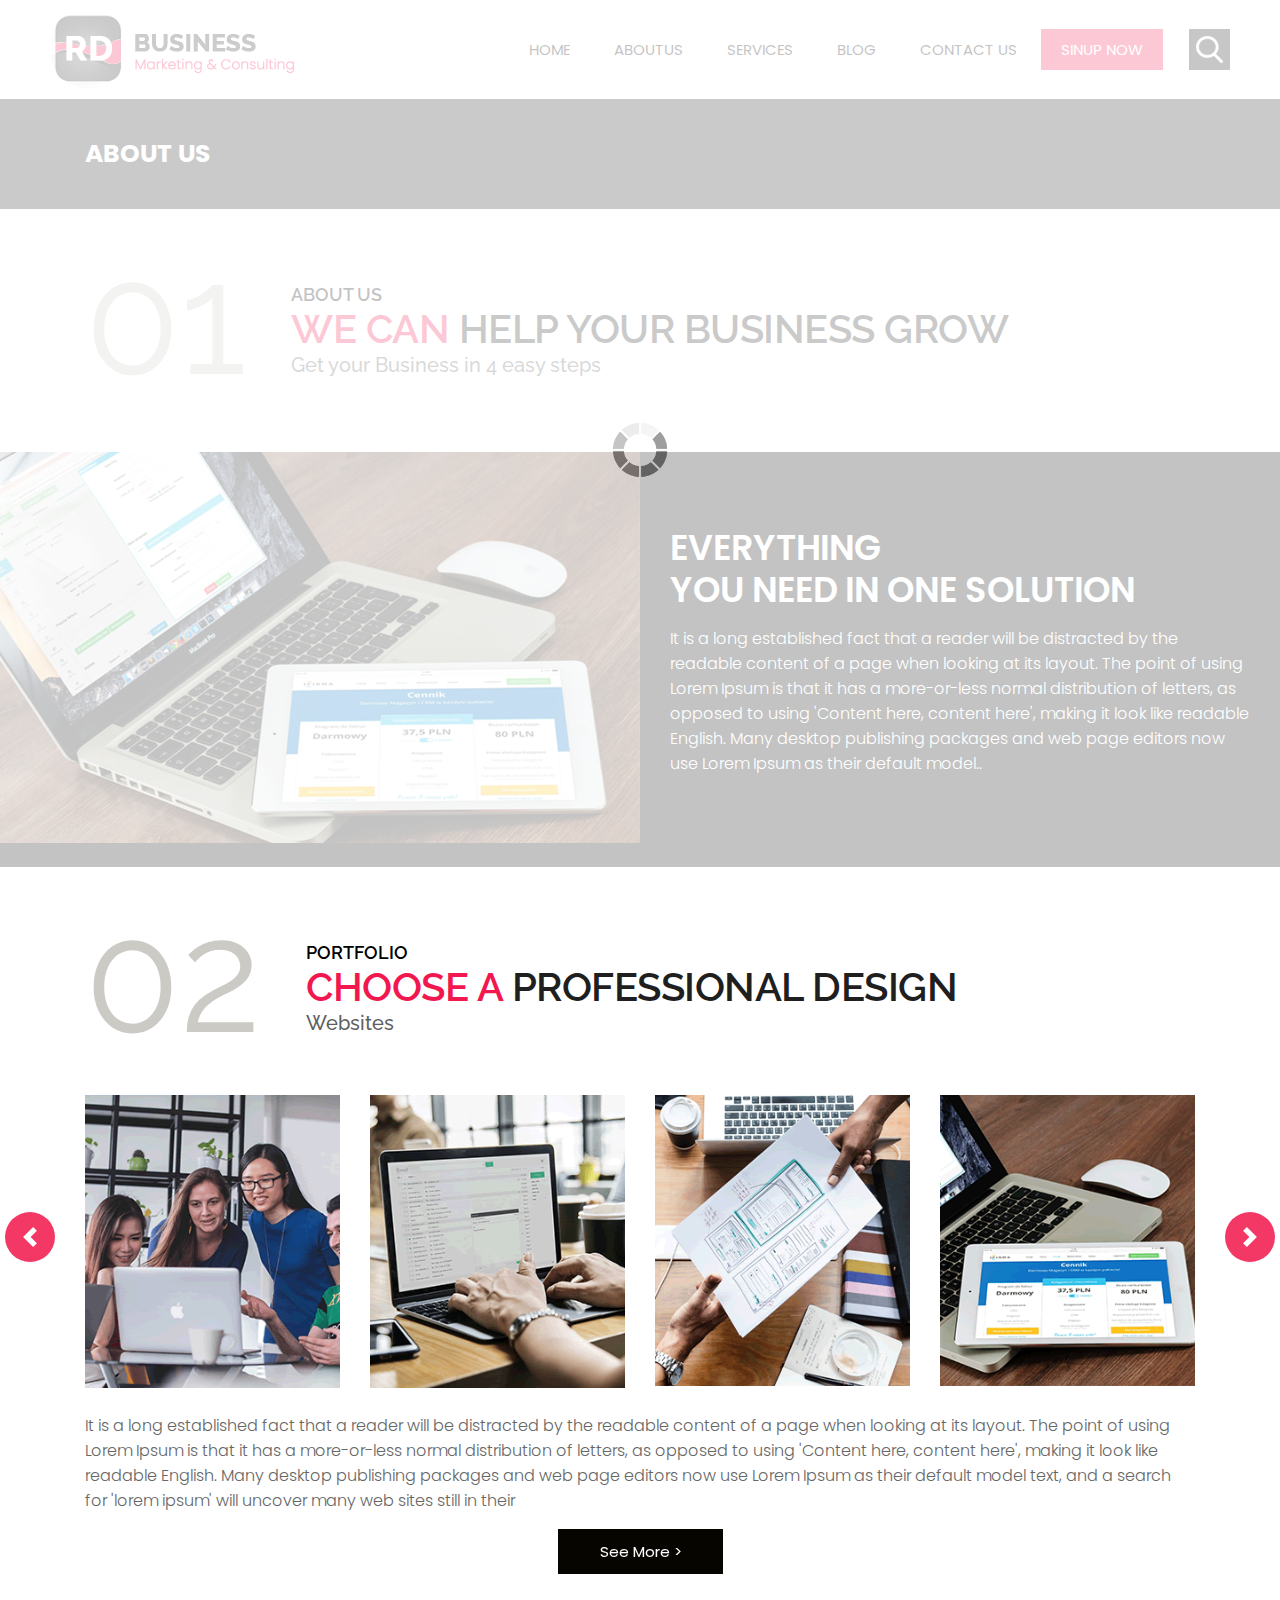
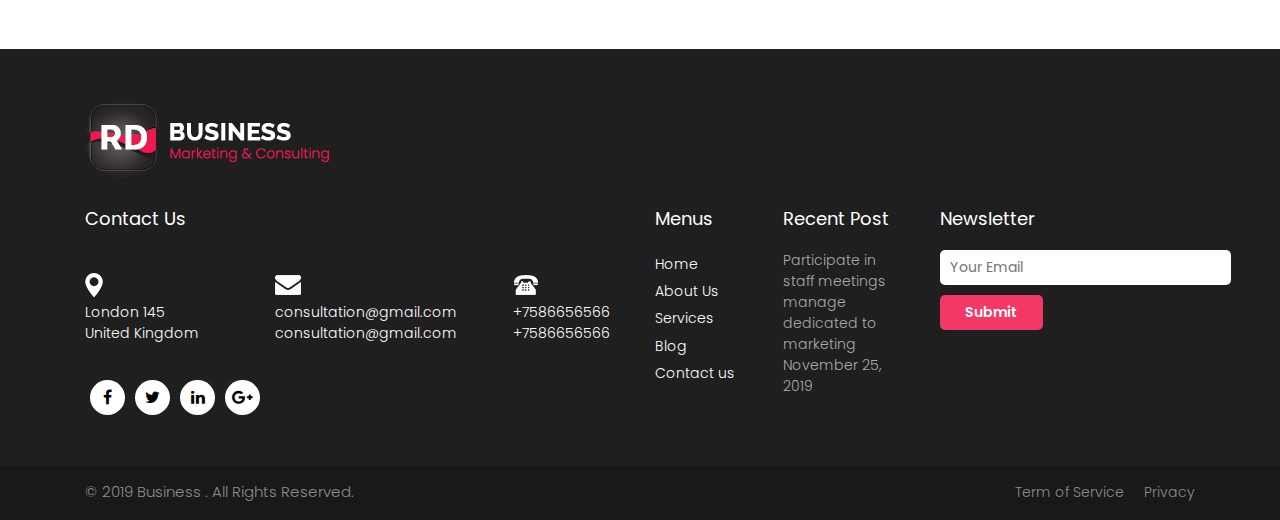
==== about.html @ ecff7266 "setup" ====
<!DOCTYPE html>
<html lang="en">
<!-- Basic -->

<head>
    <meta charset="utf-8">
    <meta http-equiv="X-UA-Compatible" content="IE=edge">

    <!-- Mobile Metas -->
    <meta name="viewport" content="width=device-width, minimum-scale=1.0, maximum-scale=1.0, user-scalable=no">

    <!-- Site Metas -->
    <title>RD Business - Responsive HTML5 Template</title>
    <meta name="keywords" content="">
    <meta name="description" content="">
    <meta name="author" content="">

    <!-- Site Icons -->
    <link rel="shortcut icon" href="#" type="image/x-icon" />
    <link rel="apple-touch-icon" href="#" />

    <!-- Bootstrap CSS -->
    <link rel="stylesheet" href="css/bootstrap.min.css" />
    <!-- Pogo Slider CSS -->
    <link rel="stylesheet" href="css/pogo-slider.min.css" />
    <!-- Site CSS -->
    <link rel="stylesheet" href="css/style.css" />
    <!-- Responsive CSS -->
    <link rel="stylesheet" href="css/responsive.css" />
    <!-- Custom CSS -->
    <link rel="stylesheet" href="css/custom.css" />

    <!--[if lt IE 9]>
      <script src="https://oss.maxcdn.com/libs/html5shiv/3.7.0/html5shiv.js"></script>
      <script src="https://oss.maxcdn.com/libs/respond.js/1.4.2/respond.min.js"></script>
    <![endif]-->

</head>

<body id="about" class="inner_page" data-spy="scroll" data-target="#navbar-wd" data-offset="98">

    <!-- LOADER -->
    <div id="preloader">
        <div class="loader">
            <img src="images/loader.gif" alt="#" />
        </div>
    </div>
    <!-- end loader -->
    <!-- END LOADER -->

    <!-- Start header -->
    <header class="top-header">
        <nav class="navbar header-nav navbar-expand-lg">
            <div class="container-fluid">
                <a class="navbar-brand" href="index.html"><img src="img/logo.png" alt="image"></a>
                <button class="navbar-toggler" type="button" data-toggle="collapse" data-target="#navbar-wd" aria-controls="navbar-wd" aria-expanded="false" aria-label="Toggle navigation">
                    <span></span>
                    <span></span>
                    <span></span>
                </button>
                <div class="collapse navbar-collapse justify-content-end" id="navbar-wd">
                    <ul class="navbar-nav">
                        <li><a class="nav-link active" href="index.html">Home</a></li>
                        <li><a class="nav-link" href="about.html">Aboutus</a></li>
                        <li><a class="nav-link" href="services.html">Services</a></li>
                        <li><a class="nav-link" href="#">Blog</a></li>
						<li><a class="nav-link" href="contact.html">Contact us</a></li>
                        <li><a class="nav-link active" style="background:#f2184f;color:#fff;" href="#">Sinup now</a></li>
                    </ul>
                </div>
                <div class="search-box">
                    <input type="text" class="search-txt" placeholder="Search">
                    <a class="search-btn">
                        <img src="images/search_icon.png" alt="#" />
                    </a>
                </div>
            </div>
        </nav>
    </header>
    <!-- End header -->

    <!-- Start Banner -->
	  <div class="section inner_page_header">
	     <div class="container">
		    <div class="row">
              <div class="col-lg-12">
			     <div class="full">
				    <h3>About us</h3>
				 </div>
			  </div>
			</div>
		 </div>
	  </div>
    <!-- end Banner -->
    
	<!-- section -->
    <div class="section layout_padding">
        <div class="container">
            <div class="row">
                <div class="col-md-12">
                    <div class="full">
                        <div class="heading_main text_align_left">
						   <div class="left">
						     <p class="section_count">01</p>
						   </div>
						   <div class="right">
						    <p class="small_tag">About us</p>
                            <h2><span class="theme_color">WE CAN</span> HELP YOUR business GROW</h2>
                            <p class="large">Get your Business in 4 easy steps</p>
						  </div>	
                        </div>
                    </div>
                </div>
            </div>
        </div>
    </div>
	<!-- end section -->

    <!-- section -->
    <div class="section dark_bg">
        <div class="container-fluid">
            <div class="row">
                <div class="col-lg-6 col-md-12 text_align_center padding_0">
                    <div class="full">
                        <img class="img-responsive" src="img/img-2png.png" alt="#" />
                    </div>
                </div>

                <div class="col-lg-6 col-md-12 white_fonts layout_padding padding_left_right">
                    <h3 class="small_heading">EVERYTHING<br>YOU NEED IN ONE SOLUTION</h3>
                    <p>It is a long established fact that a reader will be distracted by the readable content of a page when looking at its layout. 
					The point of using Lorem Ipsum is that it has a more-or-less normal distribution of letters, as opposed to using 'Content here, 
					content here', making it look like readable English. Many desktop publishing packages and web page editors now use Lorem Ipsum as 
					their default model..</p>
                </div>
            </div>
        </div>
    </div>
    <!-- end section -->

	
	<!-- section -->
    <div class="section layout_padding">
        <div class="container">
            <div class="row">
                <div class="col-md-12">
                    <div class="full">
                        <div class="heading_main text_align_left">
						   <div class="left">
						     <p class="section_count">02</p>
						   </div>
						   <div class="right">
						    <p class="small_tag">Portfolio</p>
                            <h2><span class="theme_color">CHOOSE A</span> PROFESSIONAL DESIGN</h2>
							<p class="large">Websites</p>
                          </div>	
                        </div>
                    </div>
                </div>
            </div>
			<div class="row margin-top_30">
                <div class="col-lg-12 margin-top_30">
                    <div id="demo" class="carousel slide" data-ride="carousel">

                        <!-- The slideshow -->
                        <div class="carousel-inner">
                            <div class="carousel-item active">
                                <div class="row">
                                    <div class="col-lg-3 col-md-6 col-sm-12">
                                        <img class="img-responsive" src="images/img1.png" alt="#" />
                                    </div>
                                    <div class="col-lg-3 col-md-6 col-sm-12">
                                        <img class="img-responsive" src="images/img2.png" alt="#" />
                                    </div>
                                    <div class="col-lg-3 col-md-6 col-sm-12">
                                        <img class="img-responsive" src="images/img3.png" alt="#" />
                                    </div>
                                    <div class="col-lg-3 col-md-6 col-sm-12">
                                        <img class="img-responsive" src="images/img4.png" alt="#" />
                                    </div>
                                </div>
                            </div>
                            <div class="carousel-item">
                                <div class="row">
                                    <div class="col-lg-3 col-md-6 col-sm-12">
                                        <img class="img-responsive" src="images/img1.png" alt="#" />
                                    </div>
                                    <div class="col-lg-3 col-md-6 col-sm-12">
                                        <img class="img-responsive" src="images/img2.png" alt="#" />
                                    </div>
                                    <div class="col-lg-3 col-md-6 col-sm-12">
                                        <img class="img-responsive" src="images/img3.png" alt="#" />
                                    </div>
                                    <div class="col-lg-3 col-md-6 col-sm-12">
                                        <img class="img-responsive" src="images/img4.png" alt="#" />
                                    </div>
                                </div>
                            </div>
                        </div>

                        <!-- Left and right controls -->
                        <a class="carousel-control-prev" href="#demo" data-slide="prev">
                            <span class="carousel-control-prev-icon"></span>
                        </a>
                        <a class="carousel-control-next" href="#demo" data-slide="next">
                            <span class="carousel-control-next-icon"></span>
                        </a>

                    </div>
                </div>

                <div class="col-lg-12">
                    <p>It is a long established fact that a reader will be distracted by the readable content of a page when looking at its layout. The point of using Lorem Ipsum is that it has a more-or-less normal distribution of letters, as opposed to using 'Content here, content here', making it look like readable English. Many desktop publishing packages and web page editors now use Lorem Ipsum as their default model text, and a search for 'lorem ipsum' will uncover many web sites still in their</p>
                </div>

                <div class="col-lg-12">
                    <div class="full center">
                        <a href="about.html" class="hvr-radial-out button-theme">See More ></a>
                    </div>
                </div>

            </div>
        </div>
    </div>
	<!-- end section -->

    <!-- Start Footer -->
    <footer class="footer-box">
        <div class="container">
            <div class="row">
                <div class="col-md-12 margin-bottom_30">
				   <img src="img/f_logo.png" alt="#" />
				</div>
               <div class="col-xl-6 white_fonts">
                    <div class="row">
					<div class="col-md-12 white_fonts margin-bottom_30">
					   <h3>Contact Us</h3>
					</div>
                        <div class="col-md-4">
                            <div class="full icon">
                                <img src="images/social1.png">
                            </div>
                            <div class="full white_fonts">
                                <p>London 145
                                    <br>United Kingdom</p>
                            </div>
                        </div>
                        <div class="col-md-5">
                            <div class="full icon">
                                <img src="images/social2.png">
                            </div>
                            <div class="full white_fonts">
                                <p>consultation@gmail.com
                                    <br>consultation@gmail.com</p>
                            </div>
                        </div>
                        <div class="col-md-3">
                            <div class="full icon">
                                <img src="images/social3.png">
                            </div>
                            <div class="full white_fonts">
                                <p>+7586656566
                                    <br>+7586656566</p>
                            </div>
                        </div>
						<div class="col-md-12">
						   <ul class="full social_icon margin-top_20">
                                <li><a href="#"><i class="fa fa-facebook-f"></i></a></li>
                                <li><a href="#"><i class="fa fa-twitter"></i></a></li>
                                <li><a href="#"><i class="fa fa-linkedin"></i></a></li>
                                <li><a href="#"><i class="fa fa-google-plus"></i></a></li>
                            </ul>
						</div>
                    </div>
                </div>
				
				 <div class="col-xl-6 white_fonts">
				    <div class="row">
					   <div class="col-md-6">
					     <div class="footer_blog footer_menu">
						    <h3>Menus</h3>
						    <ul> 
							  <li><a href="index.html">Home</a></li>
							  <li><a href="about.html">About Us</a></li>
							  <li><a href="services.html">Services</a></li>
							  <li><a href="#">Blog</a></li>
							  <li><a href="contact.html">Contact us</a></li>
							</ul>
						 </div>
						 <div class="footer_blog recent_post_footer">
						   <h3>Recent Post</h3>
						   <p>Participate in staff meetings manage dedicated to marketing November 25, 2019</p>
						 </div>
					   </div>
					   <div class="col-md-6">
					     <div class="footer_blog full">
						     <h3>Newsletter</h3>
							 <div class="newsletter_form">
							    <form action="index.html">
								   <input type="email" placeholder="Your Email" name="#" required />
								   <button>Submit</button>
								</form>
							 </div>
						 </div>
					   </div>
					</div>
				 </div>

            </div>
            
        </div>
    </footer>
    <!-- End Footer -->

    <div class="footer_bottom">
        <div class="container">
            <div class="row">
                <div class="col-12">
                    <p class="crp">© 2019 Business . All Rights Reserved.</p>
                    <ul class="bottom_menu">
                        <li><a href="#">Term of Service</a></li>
                        <li><a href="#">Privacy</a></li>
                    </ul>
                </div>
            </div>
        </div>
    </div>

    <a href="#" id="scroll-to-top" class="hvr-radial-out"><i class="fa fa-angle-up"></i></a>

    <!-- ALL JS FILES -->
    <script src="js/jquery.min.js"></script>
	<script src="js/popper.min.js"></script>
    <script src="js/bootstrap.min.js"></script>
    <!-- ALL PLUGINS -->
    <script src="js/jquery.magnific-popup.min.js"></script>
    <script src="js/jquery.pogo-slider.min.js"></script>
    <script src="js/slider-index.js"></script>
    <script src="js/smoothscroll.js"></script>
    <script src="js/form-validator.min.js"></script>
    <script src="js/contact-form-script.js"></script>
    <script src="js/isotope.min.js"></script>
    <script src="js/images-loded.min.js"></script>
    <script src="js/custom.js"></script>
	<script>
	/* counter js */

(function ($) {
	$.fn.countTo = function (options) {
		options = options || {};
		
		return $(this).each(function () {
			// set options for current element
			var settings = $.extend({}, $.fn.countTo.defaults, {
				from:            $(this).data('from'),
				to:              $(this).data('to'),
				speed:           $(this).data('speed'),
				refreshInterval: $(this).data('refresh-interval'),
				decimals:        $(this).data('decimals')
			}, options);
			
			// how many times to update the value, and how much to increment the value on each update
			var loops = Math.ceil(settings.speed / settings.refreshInterval),
				increment = (settings.to - settings.from) / loops;
			
			// references & variables that will change with each update
			var self = this,
				$self = $(this),
				loopCount = 0,
				value = settings.from,
				data = $self.data('countTo') || {};
			
			$self.data('countTo', data);
			
			// if an existing interval can be found, clear it first
			if (data.interval) {
				clearInterval(data.interval);
			}
			data.interval = setInterval(updateTimer, settings.refreshInterval);
			
			// initialize the element with the starting value
			render(value);
			
			function updateTimer() {
				value += increment;
				loopCount++;
				
				render(value);
				
				if (typeof(settings.onUpdate) == 'function') {
					settings.onUpdate.call(self, value);
				}
				
				if (loopCount >= loops) {
					// remove the interval
					$self.removeData('countTo');
					clearInterval(data.interval);
					value = settings.to;
					
					if (typeof(settings.onComplete) == 'function') {
						settings.onComplete.call(self, value);
					}
				}
			}
			
			function render(value) {
				var formattedValue = settings.formatter.call(self, value, settings);
				$self.html(formattedValue);
			}
		});
	};
	
	$.fn.countTo.defaults = {
		from: 0,               // the number the element should start at
		to: 0,                 // the number the element should end at
		speed: 1000,           // how long it should take to count between the target numbers
		refreshInterval: 100,  // how often the element should be updated
		decimals: 0,           // the number of decimal places to show
		formatter: formatter,  // handler for formatting the value before rendering
		onUpdate: null,        // callback method for every time the element is updated
		onComplete: null       // callback method for when the element finishes updating
	};
	
	function formatter(value, settings) {
		return value.toFixed(settings.decimals);
	}
}(jQuery));

jQuery(function ($) {
  // custom formatting example
  $('.count-number').data('countToOptions', {
	formatter: function (value, options) {
	  return value.toFixed(options.decimals).replace(/\B(?=(?:\d{3})+(?!\d))/g, ',');
	}
  });
  
  // start all the timers
  $('.timer').each(count);  
  
  function count(options) {
	var $this = $(this);
	options = $.extend({}, options || {}, $this.data('countToOptions') || {});
	$this.countTo(options);
  }
});
	</script>
</body>

</html>
---- css/pogo-slider.min.css ----
.pogoSlider-dir-btn:focus,
.pogoSlider-nav-btn:focus {
	outline: 0
}

.pogoSlider {
	width: 100%;
	height: 0;
	padding-bottom: 50% !important;
	position: relative;
	overflow: hidden
}

#column-left .pogoSlider,
#column-right .pogoSlider,
#content .pogoSlider {
	margin-bottom: 20px
}

.pogoSlider--banner .pogoSlider-slide {
	ms-filter: "progid:DXImageTransform.Microsoft.Alpha(Opacity=100)";
	filter: alpha(opacity=100);
	opacity: 1
}

.pogoSlider-slide {
	width: 100%;
	height: 100%;
	position: absolute;
	background-size: cover;
	-ms-filter: "progid:DXImageTransform.Microsoft.Alpha(Opacity=0)";
	filter: alpha(opacity=0);
	opacity: 0;
	-webkit-perspective: 1300px;
	perspective: 1300px;
	overflow: hidden
}

.pogoSlider-loading {
	position: absolute;
	top: 0;
	left: 0;
	width: 100%;
	height: 100%;
	background: #eaeaea;
	z-index: 11
}

.pogoSlider-loading-icon {
	position: absolute;
	top: 50%;
	margin-top: -18px;
	left: 50%;
	margin-left: -18px;
	width: 36px;
	height: 36px;
	background-image: url([data-uri])
}

.pogoSlider-slide-element {
	-webkit-animation-fill-mode: both;
	animation-fill-mode: both
}

.m-pogoSlider .pogoSlider-slide-element {
	position: absolute;
	margin: 0;
	box-sizing: border-box
}

.pogoSlider-progressBar {
	position: absolute;
	width: 100%;
	height: 5px;
	top: 0;
	left: 0;
	background: #fff;
	-ms-filter: "progid:DXImageTransform.Microsoft.Alpha(Opacity=20)";
	filter: alpha(opacity=20);
	background: rgba(255, 255, 255, .2);
	z-index: 6
}

.pogoSlider-progressBar-duration {
	position: absolute;
	height: 100%;
	left: 0;
	width: 0;
	background: #fff;
	-ms-filter: "progid:DXImageTransform.Microsoft.Alpha(Opacity=40)";
	filter: alpha(opacity=40);
	background: rgba(255, 255, 255, .4)
}

.pogoSlider-dir-btn {
	position: absolute;
	z-index: 10;
	background: 0 0;
	width: 20px;
	height: 20px;
	border-color: #eaeaea;
	border-color: rgba(255, 255, 255, .7);
	border-style: solid;
	-webkit-transform: rotate(45deg);
	-ms-transform: rotate(45deg);
	transform: rotate(45deg);
	cursor: pointer
}

.pogoSlider-dir-btn:hover {
	border-color: #fff
}

.pogoSlider--dirBottomLeft .pogoSlider-dir-btn--prev,
.pogoSlider--dirBottomRight .pogoSlider-dir-btn--prev,
.pogoSlider--dirCenterHorizontal .pogoSlider-dir-btn--prev,
.pogoSlider--dirTopLeft .pogoSlider-dir-btn--prev,
.pogoSlider--dirTopRight .pogoSlider-dir-btn--prev {
	border-width: 0 0 3px 3px
}

.pogoSlider--dirBottomLeft .pogoSlider-dir-btn--next,
.pogoSlider--dirBottomRight .pogoSlider-dir-btn--next,
.pogoSlider--dirCenterHorizontal .pogoSlider-dir-btn--next,
.pogoSlider--dirTopLeft .pogoSlider-dir-btn--next,
.pogoSlider--dirTopRight .pogoSlider-dir-btn--next {
	border-width: 3px 3px 0 0
}

.pogoSlider--dirCenterVertical .pogoSlider-dir-btn--next {
	border-width: 3px 0 0 3px
}

.pogoSlider--dirCenterVertical .pogoSlider-dir-btn--prev {
	border-width: 0 3px 3px 0
}

.pogoSlider--dirCenterVertical .pogoSlider-dir-btn--next,
.pogoSlider--dirTopLeft .pogoSlider-dir-btn,
.pogoSlider--dirTopRight .pogoSlider-dir-btn {
	top: 14px
}

.pogoSlider--dirBottomLeft .pogoSlider-dir-btn--prev,
.pogoSlider--dirCenterHorizontal .pogoSlider-dir-btn--prev,
.pogoSlider--dirTopLeft .pogoSlider-dir-btn--prev {
	left: 14px
}

.pogoSlider--dirBottomLeft .pogoSlider-dir-btn--next,
.pogoSlider--dirTopLeft .pogoSlider-dir-btn--next {
	left: 50px
}

.pogoSlider--dirBottomRight .pogoSlider-dir-btn--prev,
.pogoSlider--dirTopRight .pogoSlider-dir-btn--prev {
	right: 50px
}

.pogoSlider--dirBottomRight .pogoSlider-dir-btn--next,
.pogoSlider--dirCenterHorizontal .pogoSlider-dir-btn--next,
.pogoSlider--dirTopRight .pogoSlider-dir-btn--next {
	right: 14px
}

.pogoSlider--dirBottomLeft .pogoSlider-dir-btn,
.pogoSlider--dirBottomRight .pogoSlider-dir-btn,
.pogoSlider--dirCenterVertical .pogoSlider-dir-btn--prev {
	bottom: 14px
}

.pogoSlider--dirCenterVertical .pogoSlider-dir-btn {
	left: 50%;
	margin-left: -10px
}

.pogoSlider--dirCenterHorizontal .pogoSlider-dir-btn {
	top: 50%;
	margin-top: -10px
}

.pogoSlider-nav {
	position: absolute;
	padding: 0;
	margin: 0;
	z-index: 10
}

.pogoSlider--navBottom .pogoSlider-nav,
.pogoSlider--navTop .pogoSlider-nav {
	left: 50%;
	-webkit-transform: translateX(-50%);
	-ms-transform: translateX(-50%);
	transform: translateX(-50%)
}

.pogoSlider--navTop .pogoSlider-nav {
	top: 10px
}

.pogoSlider--navBottom .pogoSlider-nav {
	bottom: 10px
}

.pogoSlider--navBottom .pogoSlider-nav li,
.pogoSlider--navTop .pogoSlider-nav li {
	display: inline;
	margin: 0 6px
}

.pogoSlider--navLeft .pogoSlider-nav,
.pogoSlider--navRight .pogoSlider-nav {
	top: 50%;
	-webkit-transform: translateY(-50%);
	-ms-transform: translateY(-50%);
	transform: translateY(-50%)
}

.pogoSlider--navLeft .pogoSlider-nav {
	left: 10px
}

.pogoSlider--navRight .pogoSlider-nav {
	right: 10px
}

.pogoSlider--navLeft .pogoSlider-nav li,
.pogoSlider--navRight .pogoSlider-nav li {
	display: block;
	margin: 6px 0
}

.pogoSlider-nav-btn {
	background: #ccc;
	background: rgba(255, 255, 255, .5);
	border: none;
	border-radius: 10px;
	width: 40px;
	height: 10px;
	box-shadow: 0 1px 1px rgba(0, 0, 0, .1);
	cursor: pointer
}

.pogoSlider-nav-btn--selected {
	background: #fff;
	box-shadow: 0 1px 1px rgba(0, 0, 0, .3)
}

.pogoSlider-slide-slice {
	overflow: hidden;
	position: absolute;
	background-size: cover
}

.pogoSlider-slide-slice-inner {
	position: absolute;
	overflow: hidden
}

.pogoSlider-animation-slideDownIn {
	-webkit-animation-name: slideDownIn;
	animation-name: slideDownIn
}

@-webkit-keyframes slideDownIn {
	0% {
		-webkit-transform: translateY(-50px);
		transform: translateY(-50px);
		opacity: 0
	}
	100% {
		-webkit-transform: translateY(0);
		transform: translateY(0);
		opacity: 1
	}
}

@keyframes slideDownIn {
	0% {
		-webkit-transform: translateY(-50px);
		transform: translateY(-50px);
		opacity: 0
	}
	100% {
		-webkit-transform: translateY(0);
		transform: translateY(0);
		opacity: 1
	}
}

.pogoSlider-animation-slideDownOut {
	-webkit-animation-name: slideDownOut;
	animation-name: slideDownOut
}

@-webkit-keyframes slideDownOut {
	0% {
		-webkit-transform: translateY(0);
		transform: translateY(0);
		opacity: 1
	}
	100% {
		-webkit-transform: translateY(50px);
		transform: translateY(50px);
		opacity: 0
	}
}

@keyframes slideDownOut {
	0% {
		-webkit-transform: translateY(0);
		transform: translateY(0);
		opacity: 1
	}
	100% {
		-webkit-transform: translateY(50px);
		transform: translateY(50px);
		opacity: 0
	}
}

.pogoSlider-animation-slideUpIn {
	-webkit-animation-name: slideUpIn;
	animation-name: slideUpIn
}

@-webkit-keyframes slideUpIn {
	0% {
		-webkit-transform: translateY(50px);
		transform: translateY(50px);
		opacity: 0
	}
	100% {
		-webkit-transform: translateY(0);
		transform: translateY(0);
		opacity: 1
	}
}

@keyframes slideUpIn {
	0% {
		-webkit-transform: translateY(50px);
		transform: translateY(50px);
		opacity: 0
	}
	100% {
		-webkit-transform: translateY(0);
		transform: translateY(0);
		opacity: 1
	}
}

.pogoSlider-animation-slideUpOut {
	-webkit-animation-name: slideUpOut;
	animation-name: slideUpOut
}

@-webkit-keyframes slideUpOut {
	0% {
		-webkit-transform: translateY(0);
		transform: translateY(0);
		opacity: 1
	}
	100% {
		-webkit-transform: translateY(50px);
		transform: translateY(50px);
		opacity: 0
	}
}

@keyframes slideUpOut {
	0% {
		-webkit-transform: translateY(0);
		transform: translateY(0);
		opacity: 1
	}
	100% {
		-webkit-transform: translateY(50px);
		transform: translateY(50px);
		opacity: 0
	}
}

.pogoSlider-animation-slideRightIn {
	-webkit-animation-name: slideRightIn;
	animation-name: slideRightIn
}

.pogoSlider-animation-slideRightOut {
	-webkit-animation-name: slideRightOut;
	animation-name: slideRightOut
}

@-webkit-keyframes slideRightIn {
	0% {
		-webkit-transform: translateX(-50px);
		transform: translateX(-50px);
		opacity: 0
	}
	100% {
		-webkit-transform: translateX(0);
		transform: translateX(0);
		opacity: 1
	}
}

@keyframes slideRightIn {
	0% {
		-webkit-transform: translateX(-50px);
		transform: translateX(-50px);
		opacity: 0
	}
	100% {
		-webkit-transform: translateX(0);
		transform: translateX(0);
		opacity: 1
	}
}

@-webkit-keyframes slideRightOut {
	0% {
		-webkit-transform: translateX(0);
		transform: translateX(0);
		opacity: 1
	}
	100% {
		-webkit-transform: translateX(50px);
		transform: translateX(50px);
		opacity: 0
	}
}

@keyframes slideRightOut {
	0% {
		-webkit-transform: translateX(0);
		transform: translateX(0);
		opacity: 1
	}
	100% {
		-webkit-transform: translateX(50px);
		transform: translateX(50px);
		opacity: 0
	}
}

.pogoSlider-animation-slideLeftIn {
	-webkit-animation-name: slideLeftIn;
	animation-name: slideLeftIn
}

.pogoSlider-animation-slideLeftOut {
	-webkit-animation-name: slideLeftOut;
	animation-name: slideLeftOut
}

@-webkit-keyframes slideLeftIn {
	0% {
		-webkit-transform: translateX(50px);
		transform: translateX(50px);
		opacity: 0
	}
	100% {
		-webkit-transform: translateX(0);
		transform: translateX(0);
		opacity: 1
	}
}

@keyframes slideLeftIn {
	0% {
		-webkit-transform: translateX(50px);
		transform: translateX(50px);
		opacity: 0
	}
	100% {
		-webkit-transform: translateX(0);
		transform: translateX(0);
		opacity: 1
	}
}

@-webkit-keyframes slideLeftOut {
	0% {
		-webkit-transform: translateX(0);
		transform: translateX(0);
		opacity: 1
	}
	100% {
		-webkit-transform: translateX(-50px);
		transform: translateX(-50px);
		opacity: 0
	}
}

@keyframes slideLeftOut {
	0% {
		-webkit-transform: translateX(0);
		transform: translateX(0);
		opacity: 1
	}
	100% {
		-webkit-transform: translateX(-50px);
		transform: translateX(-50px);
		opacity: 0
	}
}

.pogoSlider-animation-expandIn {
	-webkit-animation-name: expandIn;
	animation-name: expandIn
}

.pogoSlider-animation-expandOut {
	-webkit-animation-name: expandOut;
	animation-name: expandOut
}

@-webkit-keyframes expandIn {
	0% {
		-webkit-transform: scale(.7);
		transform: scale(.7);
		opacity: 0
	}
	100% {
		-webkit-transform: scale(1);
		transform: scale(1);
		opacity: 1
	}
}

@keyframes expandIn {
	0% {
		-webkit-transform: scale(.7);
		transform: scale(.7);
		opacity: 0
	}
	100% {
		-webkit-transform: scale(1);
		transform: scale(1);
		opacity: 1
	}
}

@-webkit-keyframes expandOut {
	0% {
		-webkit-transform: scale(1);
		transform: scale(1);
		opacity: 1
	}
	100% {
		-webkit-transform: scale(1.5);
		transform: scale(1.5);
		opacity: 0
	}
}

@keyframes expandOut {
	0% {
		-webkit-transform: scale(1);
		transform: scale(1);
		opacity: 1
	}
	100% {
		-webkit-transform: scale(1.5);
		transform: scale(1.5);
		opacity: 0
	}
}

.pogoSlider-animation-contractIn {
	-webkit-animation-name: contractIn;
	animation-name: contractIn
}

.pogoSlider-animation-contractOut {
	-webkit-animation-name: contractOut;
	animation-name: contractOut
}

@-webkit-keyframes contractIn {
	0% {
		-webkit-transform: scale(2);
		transform: scale(2);
		opacity: 0
	}
	100% {
		-webkit-transform: scale(1);
		transform: scale(1);
		opacity: 1
	}
}

@keyframes contractIn {
	0% {
		-webkit-transform: scale(2);
		transform: scale(2);
		opacity: 0
	}
	100% {
		-webkit-transform: scale(1);
		transform: scale(1);
		opacity: 1
	}
}

@-webkit-keyframes contractOut {
	0% {
		-webkit-transform: scale(1);
		transform: scale(1);
		opacity: 1
	}
	100% {
		-webkit-transform: scale(.5);
		transform: scale(.5);
		opacity: 0
	}
}

@keyframes contractOut {
	0% {
		-webkit-transform: scale(1);
		transform: scale(1);
		opacity: 1
	}
	100% {
		-webkit-transform: scale(.5);
		transform: scale(.5);
		opacity: 0
	}
}

.pogoSlider-animation-spinIn {
	-webkit-animation-name: spinIn;
	animation-name: spinIn
}

.pogoSlider-animation-spinOut {
	-webkit-animation-name: spinOut;
	animation-name: spinOut
}

@-webkit-keyframes spinIn {
	0% {
		-webkit-backface-visibility: hidden;
		backface-visibility: hidden;
		-webkit-transform: scale(0)rotate(720deg);
		transform: scale(0)rotate(720deg)
	}
	100% {
		-webkit-backface-visibility: hidden;
		backface-visibility: hidden;
		-webkit-transform: scale(1)rotate(0);
		transform: scale(1)rotate(0)
	}
}

@keyframes spinIn {
	0% {
		-webkit-backface-visibility: hidden;
		backface-visibility: hidden;
		-webkit-transform: scale(0)rotate(720deg);
		transform: scale(0)rotate(720deg)
	}
	100% {
		-webkit-backface-visibility: hidden;
		backface-visibility: hidden;
		-webkit-transform: scale(1)rotate(0);
		transform: scale(1)rotate(0)
	}
}

@-webkit-keyframes spinOut {
	0% {
		-webkit-backface-visibility: hidden;
		backface-visibility: hidden;
		-webkit-transform: scale(1)rotate(0);
		transform: scale(1)rotate(0)
	}
	100% {
		-webkit-backface-visibility: hidden;
		backface-visibility: hidden;
		-webkit-transform: scale(0)rotate(720deg);
		transform: scale(0)rotate(720deg)
	}
}

@keyframes spinOut {
	0% {
		-webkit-backface-visibility: hidden;
		backface-visibility: hidden;
		-webkit-transform: scale(1)rotate(0);
		transform: scale(1)rotate(0)
	}
	100% {
		-webkit-backface-visibility: hidden;
		backface-visibility: hidden;
		-webkit-transform: scale(0)rotate(720deg);
		transform: scale(0)rotate(720deg)
	}
}

.pogoSlider-animation-sideFallIn {
	-webkit-transform-style: preserve-3d;
	transform-style: preserve-3d;
	-webkit-animation-name: sideFallIn;
	animation-name: sideFallIn
}

.pogoSlider-animation-sideFallOut {
	-webkit-transform-style: preserve-3d;
	transform-style: preserve-3d;
	-webkit-animation-name: sideFallOut;
	animation-name: sideFallOut
}

@-webkit-keyframes sideFallIn {
	0% {
		-webkit-transform: translate(30%)translateZ(600px)rotate(10deg);
		transform: translate(30%)translateZ(600px)rotate(10deg);
		opacity: 0
	}
	100% {
		-webkit-transform: translate(0)translateZ(0)rotate(0);
		transform: translate(0)translateZ(0)rotate(0);
		opacity: 1
	}
}

@keyframes sideFallIn {
	0% {
		-webkit-transform: translate(30%)translateZ(600px)rotate(10deg);
		transform: translate(30%)translateZ(600px)rotate(10deg);
		opacity: 0
	}
	100% {
		-webkit-transform: translate(0)translateZ(0)rotate(0);
		transform: translate(0)translateZ(0)rotate(0);
		opacity: 1
	}
}

@-webkit-keyframes sideFallOut {
	0% {
		-webkit-transform: translate(0)translateZ(0)rotate(0);
		transform: translate(0)translateZ(0)rotate(0);
		opacity: 1
	}
	100% {
		-webkit-transform: translate(30%)translateZ(600px)rotate(10deg);
		transform: translate(30%)translateZ(600px)rotate(10deg);
		opacity: 0
	}
}

@keyframes sideFallOut {
	0% {
		-webkit-transform: translate(0)translateZ(0)rotate(0);
		transform: translate(0)translateZ(0)rotate(0);
		opacity: 1
	}
	100% {
		-webkit-transform: translate(30%)translateZ(600px)rotate(10deg);
		transform: translate(30%)translateZ(600px)rotate(10deg);
		opacity: 0
	}
}

.pogoSlider-animation-horizontal3DFlipIn {
	-webkit-transform-style: preserve-3d;
	transform-style: preserve-3d;
	-webkit-animation-name: horizontal3DFlipIn;
	animation-name: horizontal3DFlipIn
}

.pogoSlider-animation-horizontal3DFlipOut {
	-webkit-transform-style: preserve-3d;
	transform-style: preserve-3d;
	-webkit-animation-name: horizontal3DFlipOut;
	animation-name: horizontal3DFlipOut
}

@-webkit-keyframes horizontal3DFlipIn {
	0% {
		-webkit-transform: rotateY(-70deg);
		transform: rotateY(-70deg);
		opacity: 0
	}
	100% {
		-webkit-transform: rotateY(0);
		transform: rotateY(0);
		opacity: 1
	}
}

@keyframes horizontal3DFlipIn {
	0% {
		-webkit-transform: rotateY(-70deg);
		transform: rotateY(-70deg);
		opacity: 0
	}
	100% {
		-webkit-transform: rotateY(0);
		transform: rotateY(0);
		opacity: 1
	}
}

@-webkit-keyframes horizontal3DFlipOut {
	0% {
		-webkit-transform: rotateY(0);
		transform: rotateY(0);
		opacity: 1
	}
	100% {
		-webkit-transform: rotateY(-70deg);
		transform: rotateY(-70deg);
		opacity: 0
	}
}

@keyframes horizontal3DFlipOut {
	0% {
		-webkit-transform: rotateY(0);
		transform: rotateY(0);
		opacity: 1
	}
	100% {
		-webkit-transform: rotateY(-70deg);
		transform: rotateY(-70deg);
		opacity: 0
	}
}

.pogoSlider-animation-vertical3DFlipIn {
	-webkit-transform-style: preserve-3d;
	transform-style: preserve-3d;
	-webkit-animation-name: vertical3DFlipIn;
	animation-name: vertical3DFlipIn
}

.pogoSlider-animation-vertical3DFlipOut {
	-webkit-transform-style: preserve-3d;
	transform-style: preserve-3d;
	-webkit-animation-name: vertical3DFlipOut;
	animation-name: vertical3DFlipOut
}

@-webkit-keyframes vertical3DFlipIn {
	0% {
		-webkit-transform: rotateX(-70deg);
		transform: rotateX(-70deg);
		opacity: 0
	}
	100% {
		-webkit-transform: rotateX(0);
		transform: rotateX(0);
		opacity: 1
	}
}

@keyframes vertical3DFlipIn {
	0% {
		-webkit-transform: rotateX(-70deg);
		transform: rotateX(-70deg);
		opacity: 0
	}
	100% {
		-webkit-transform: rotateX(0);
		transform: rotateX(0);
		opacity: 1
	}
}

@-webkit-keyframes vertical3DFlipOut {
	0% {
		-webkit-transform: rotateX(0);
		transform: rotateX(0);
		opacity: 1
	}
	100% {
		-webkit-transform: rotateX(-70deg);
		transform: rotateX(-70deg);
		opacity: 0
	}
}

@keyframes vertical3DFlipOut {
	0% {
		-webkit-transform: rotateX(0);
		transform: rotateX(0);
		opacity: 1
	}
	100% {
		-webkit-transform: rotateX(-70deg);
		transform: rotateX(-70deg);
		opacity: 0
	}
}

.pogoSlider-animation-3DPivotIn {
	-webkit-transform-style: preserve-3d;
	transform-style: preserve-3d;
	-webkit-animation-name: pivotIn;
	animation-name: pivotIn
}

.pogoSlider-animation-3DPivotOut {
	-webkit-transform-style: preserve-3d;
	transform-style: preserve-3d;
	-webkit-animation-name: pivotOut;
	animation-name: pivotOut
}

@-webkit-keyframes pivotIn {
	0% {
		-webkit-transform: rotateX(-60deg);
		transform: rotateX(-60deg);
		-webkit-transform-origin: 50% 0;
		transform-origin: 50% 0;
		opacity: 0
	}
	100% {
		-webkit-transform: rotateX(0);
		transform: rotateX(0);
		-webkit-transform-origin: 0 0;
		transform-origin: 0 0;
		opacity: 1
	}
}

@keyframes pivotIn {
	0% {
		-webkit-transform: rotateX(-60deg);
		transform: rotateX(-60deg);
		-webkit-transform-origin: 50% 0;
		transform-origin: 50% 0;
		opacity: 0
	}
	100% {
		-webkit-transform: rotateX(0);
		transform: rotateX(0);
		-webkit-transform-origin: 0 0;
		transform-origin: 0 0;
		opacity: 1
	}
}

@-webkit-keyframes pivotOut {
	0% {
		-webkit-transform: rotateX(0);
		transform: rotateX(0);
		-webkit-transform-origin: 0 0;
		transform-origin: 0 0;
		opacity: 1
	}
	100% {
		-webkit-transform: rotateX(-60deg);
		transform: rotateX(-60deg);
		-webkit-transform-origin: 50% 0;
		transform-origin: 50% 0;
		opacity: 0
	}
}

@keyframes pivotOut {
	0% {
		-webkit-transform: rotateX(0);
		transform: rotateX(0);
		-webkit-transform-origin: 0 0;
		transform-origin: 0 0;
		opacity: 1
	}
	100% {
		-webkit-transform: rotateX(-60deg);
		transform: rotateX(-60deg);
		-webkit-transform-origin: 50% 0;
		transform-origin: 50% 0;
		opacity: 0
	}
}

.pogoSlider-animation-rollLeftIn {
	-webkit-animation-name: rollLeftIn;
	animation-name: rollLeftIn
}

.pogoSlider-animation-rollLeftOut {
	-webkit-animation-name: rollLeftOut;
	animation-name: rollLeftOut
}

@-webkit-keyframes rollLeftIn {
	0% {
		opacity: 0;
		-webkit-transform: translateX(100%)rotate(120deg);
		transform: translateX(100%)rotate(120deg)
	}
	100% {
		opacity: 1;
		-webkit-transform: translateX(0)rotate(0);
		transform: translateX(0)rotate(0)
	}
}

@keyframes rollLeftIn {
	0% {
		opacity: 0;
		-webkit-transform: translateX(100%)rotate(120deg);
		transform: translateX(100%)rotate(120deg)
	}
	100% {
		opacity: 1;
		-webkit-transform: translateX(0)rotate(0);
		transform: translateX(0)rotate(0)
	}
}

@-webkit-keyframes rollLeftOut {
	0% {
		opacity: 1;
		-webkit-transform: translateX(0)rotate(0);
		transform: translateX(0)rotate(0)
	}
	100% {
		opacity: 0;
		-webkit-transform: translateX(-100%)rotate(-120deg);
		transform: translateX(-100%)rotate(-120deg)
	}
}

@keyframes rollLeftOut {
	0% {
		opacity: 1;
		-webkit-transform: translateX(0)rotate(0);
		transform: translateX(0)rotate(0)
	}
	100% {
		opacity: 0;
		-webkit-transform: translateX(-100%)rotate(-120deg);
		transform: translateX(-100%)rotate(-120deg)
	}
}

.pogoSlider-animation-rollRightIn {
	-webkit-animation-name: rollRightIn;
	animation-name: rollRightIn
}

.pogoSlider-animation-rollRightOut {
	-webkit-animation-name: rollRightOut;
	animation-name: rollRightOut
}

@-webkit-keyframes rollRightIn {
	0% {
		opacity: 0;
		-webkit-transform: translateX(-100%)rotate(-120deg);
		transform: translateX(-100%)rotate(-120deg)
	}
	100% {
		opacity: 1;
		-webkit-transform: translateX(0)rotate(0);
		transform: translateX(0)rotate(0)
	}
}

@keyframes rollRightIn {
	0% {
		opacity: 0;
		-webkit-transform: translateX(-100%)rotate(-120deg);
		transform: translateX(-100%)rotate(-120deg)
	}
	100% {
		opacity: 1;
		-webkit-transform: translateX(0)rotate(0);
		transform: translateX(0)rotate(0)
	}
}

@-webkit-keyframes rollRightOut {
	0% {
		opacity: 1;
		-webkit-transform: translateX(0)rotate(0);
		transform: translateX(0)rotate(0)
	}
	100% {
		opacity: 0;
		-webkit-transform: translateX(100%)rotate(120deg);
		transform: translateX(100%)rotate(120deg)
	}
}

@keyframes rollRightOut {
	0% {
		opacity: 1;
		-webkit-transform: translateX(0)rotate(0);
		transform: translateX(0)rotate(0)
	}
	100% {
		opacity: 0;
		-webkit-transform: translateX(100%)rotate(120deg);
		transform: translateX(100%)rotate(120deg)
	}
}

.pogoSlider-animation-glideLeftIn {
	-webkit-animation-name: glideLeftIn;
	animation-name: glideLeftIn;
	-webkit-animation-timing-function: ease-out;
	animation-timing-function: ease-out
}

.pogoSlider-animation-glideLeftOut {
	-webkit-animation-name: glideLeftOut;
	animation-name: glideLeftOut;
	-webkit-animation-timing-function: ease-in;
	animation-timing-function: ease-in
}

@-webkit-keyframes glideLeftIn {
	0% {
		-webkit-transform: translateX(100%)skewX(-30deg);
		transform: translateX(100%)skewX(-30deg);
		opacity: 0
	}
	60% {
		-webkit-transform: translateX(-20%)skewX(30deg);
		transform: translateX(-20%)skewX(30deg);
		opacity: 1
	}
	80% {
		-webkit-transform: translateX(0)skewX(-15deg);
		transform: translateX(0)skewX(-15deg);
		opacity: 1
	}
	100% {
		-webkit-transform: translateX(0)skewX(0);
		transform: translateX(0)skewX(0);
		opacity: 1
	}
}

@keyframes glideLeftIn {
	0% {
		-webkit-transform: translateX(100%)skewX(-30deg);
		transform: translateX(100%)skewX(-30deg);
		opacity: 0
	}
	60% {
		-webkit-transform: translateX(-20%)skewX(30deg);
		transform: translateX(-20%)skewX(30deg);
		opacity: 1
	}
	80% {
		-webkit-transform: translateX(0)skewX(-15deg);
		transform: translateX(0)skewX(-15deg);
		opacity: 1
	}
	100% {
		-webkit-transform: translateX(0)skewX(0);
		transform: translateX(0)skewX(0);
		opacity: 1
	}
}

@-webkit-keyframes glideLeftOut {
	0% {
		-webkit-transform: translateX(0)skewX(0);
		transform: translateX(0)skewX(0);
		opacity: 1
	}
	100% {
		-webkit-transform: translateX(-100%)skewX(30deg);
		transform: translateX(-100%)skewX(30deg);
		opacity: 0
	}
}

@keyframes glideLeftOut {
	0% {
		-webkit-transform: translateX(0)skewX(0);
		transform: translateX(0)skewX(0);
		opacity: 1
	}
	100% {
		-webkit-transform: translateX(-100%)skewX(30deg);
		transform: translateX(-100%)skewX(30deg);
		opacity: 0
	}
}

.pogoSlider-animation-glideRightIn {
	-webkit-animation-name: glideRightIn;
	animation-name: glideRightIn;
	-webkit-animation-timing-function: ease-out;
	animation-timing-function: ease-out
}

.pogoSlider-animation-glideRightOut {
	-webkit-animation-name: glideRightOut;
	animation-name: glideRightOut;
	-webkit-animation-timing-function: ease-in;
	animation-timing-function: ease-in
}

@-webkit-keyframes glideRightIn {
	0% {
		-webkit-transform: translateX(-100%)skewX(30deg);
		transform: translateX(-100%)skewX(30deg);
		opacity: 0
	}
	60% {
		-webkit-transform: translateX(20%)skewX(-30deg);
		transform: translateX(20%)skewX(-30deg);
		opacity: 1
	}
	80% {
		-webkit-transform: translateX(0)skewX(15deg);
		transform: translateX(0)skewX(15deg);
		opacity: 1
	}
	100% {
		-webkit-transform: translateX(0)skewX(0);
		transform: translateX(0)skewX(0);
		opacity: 1
	}
}

@keyframes glideRightIn {
	0% {
		-webkit-transform: translateX(-100%)skewX(30deg);
		transform: translateX(-100%)skewX(30deg);
		opacity: 0
	}
	60% {
		-webkit-transform: translateX(20%)skewX(-30deg);
		transform: translateX(20%)skewX(-30deg);
		opacity: 1
	}
	80% {
		-webkit-transform: translateX(0)skewX(15deg);
		transform: translateX(0)skewX(15deg);
		opacity: 1
	}
	100% {
		-webkit-transform: translateX(0)skewX(0);
		transform: translateX(0)skewX(0);
		opacity: 1
	}
}

@-webkit-keyframes glideRightOut {
	0% {
		-webkit-transform: translateX(0)skewX(0);
		transform: translateX(0)skewX(0);
		opacity: 1
	}
	100% {
		-webkit-transform: translateX(100%)skewX(-30deg);
		transform: translateX(100%)skewX(-30deg);
		opacity: 0
	}
}

@keyframes glideRightOut {
	0% {
		-webkit-transform: translateX(0)skewX(0);
		transform: translateX(0)skewX(0);
		opacity: 1
	}
	100% {
		-webkit-transform: translateX(100%)skewX(-30deg);
		transform: translateX(100%)skewX(-30deg);
		opacity: 0
	}
}

.pogoSlider-animation-flipXIn {
	-webkit-backface-visibility: visible!important;
	backface-visibility: visible!important;
	-webkit-animation-name: flipXIn;
	animation-name: flipXIn
}

.pogoSlider-animation-flipXOut {
	-webkit-animation-name: flipXOut;
	animation-name: flipXOut;
	-webkit-backface-visibility: visible!important;
	backface-visibility: visible!important
}

@-webkit-keyframes flipXIn {
	0% {
		-webkit-transform: perspective(400px)rotateX(90deg);
		transform: perspective(400px)rotateX(90deg);
		opacity: 0
	}
	40% {
		-webkit-transform: perspective(400px)rotateX(-10deg);
		transform: perspective(400px)rotateX(-10deg)
	}
	70% {
		-webkit-transform: perspective(400px)rotateX(10deg);
		transform: perspective(400px)rotateX(10deg)
	}
	100% {
		-webkit-transform: perspective(400px)rotateX(0);
		transform: perspective(400px)rotateX(0);
		opacity: 1
	}
}

@keyframes flipXIn {
	0% {
		-webkit-transform: perspective(400px)rotateX(90deg);
		transform: perspective(400px)rotateX(90deg);
		opacity: 0
	}
	40% {
		-webkit-transform: perspective(400px)rotateX(-10deg);
		transform: perspective(400px)rotateX(-10deg)
	}
	70% {
		-webkit-transform: perspective(400px)rotateX(10deg);
		transform: perspective(400px)rotateX(10deg)
	}
	100% {
		-webkit-transform: perspective(400px)rotateX(0);
		transform: perspective(400px)rotateX(0);
		opacity: 1
	}
}

@-webkit-keyframes flipXOut {
	0% {
		-webkit-transform: perspective(400px)rotateX(0);
		transform: perspective(400px)rotateX(0);
		opacity: 1
	}
	100% {
		-webkit-transform: perspective(400px)rotateX(90deg);
		transform: perspective(400px)rotateX(90deg);
		opacity: 0
	}
}

@keyframes flipXOut {
	0% {
		-webkit-transform: perspective(400px)rotateX(0);
		transform: perspective(400px)rotateX(0);
		opacity: 1
	}
	100% {
		-webkit-transform: perspective(400px)rotateX(90deg);
		transform: perspective(400px)rotateX(90deg);
		opacity: 0
	}
}

.pogoSlider-animation-flipYIn {
	-webkit-backface-visibility: visible!important;
	backface-visibility: visible!important;
	-webkit-animation-name: flipYIn;
	animation-name: flipYIn
}

.pogoSlider-animation-flipYOut {
	-webkit-backface-visibility: visible!important;
	backface-visibility: visible!important;
	-webkit-animation-name: flipYOut;
	animation-name: flipYOut
}

@-webkit-keyframes flipYIn {
	0% {
		-webkit-transform: perspective(400px)rotateY(90deg);
		transform: perspective(400px)rotateY(90deg);
		opacity: 0
	}
	40% {
		-webkit-transform: perspective(400px)rotateY(-10deg);
		transform: perspective(400px)rotateY(-10deg)
	}
	70% {
		-webkit-transform: perspective(400px)rotateY(10deg);
		transform: perspective(400px)rotateY(10deg)
	}
	100% {
		-webkit-transform: perspective(400px)rotateY(0);
		transform: perspective(400px)rotateY(0);
		opacity: 1
	}
}

@keyframes flipYIn {
	0% {
		-webkit-transform: perspective(400px)rotateY(90deg);
		transform: perspective(400px)rotateY(90deg);
		opacity: 0
	}
	40% {
		-webkit-transform: perspective(400px)rotateY(-10deg);
		transform: perspective(400px)rotateY(-10deg)
	}
	70% {
		-webkit-transform: perspective(400px)rotateY(10deg);
		transform: perspective(400px)rotateY(10deg)
	}
	100% {
		-webkit-transform: perspective(400px)rotateY(0);
		transform: perspective(400px)rotateY(0);
		opacity: 1
	}
}

@-webkit-keyframes flipYOut {
	0% {
		-webkit-transform: perspective(400px)rotateY(0);
		transform: perspective(400px)rotateY(0);
		opacity: 1
	}
	100% {
		-webkit-transform: perspective(400px)rotateY(90deg);
		transform: perspective(400px)rotateY(90deg);
		opacity: 0
	}
}

@keyframes flipYOut {
	0% {
		-webkit-transform: perspective(400px)rotateY(0);
		transform: perspective(400px)rotateY(0);
		opacity: 1
	}
	100% {
		-webkit-transform: perspective(400px)rotateY(90deg);
		transform: perspective(400px)rotateY(90deg);
		opacity: 0
	}
}

.pogoSlider-animation-foldInLeft {
	-webkit-animation-name: foldInLeft;
	animation-name: foldInLeft;
	-webkit-animation-fill-mode: forwards;
	animation-fill-mode: forwards;
	-webkit-backface-visibility: hidden;
	backface-visibility: hidden;
	-webkit-transform-origin: 0 0 0;
	-ms-transform-origin: 0 0 0;
	transform-origin: 0 0 0;
	-webkit-transform-style: preserve-3d;
	transform-style: preserve-3d
}

@-webkit-keyframes foldInLeft {
	0% {
		-webkit-transform: rotateY(0);
		transform: rotateY(0)
	}
	100% {
		-webkit-transform: rotateY(-180deg);
		transform: rotateY(-180deg)
	}
}

@keyframes foldInLeft {
	0% {
		-webkit-transform: rotateY(0);
		transform: rotateY(0)
	}
	100% {
		-webkit-transform: rotateY(-180deg);
		transform: rotateY(-180deg)
	}
}

.pogoSlider-animation-foldOutLeft {
	-webkit-animation-name: foldOutLeft;
	animation-name: foldOutLeft;
	-webkit-animation-fill-mode: forwards;
	animation-fill-mode: forwards;
	-webkit-backface-visibility: hidden;
	backface-visibility: hidden;
	-webkit-transform-origin: 100% 100% 0;
	-ms-transform-origin: 100% 100% 0;
	transform-origin: 100% 100% 0;
	-webkit-transform-style: preserve-3d;
	transform-style: preserve-3d
}

@-webkit-keyframes foldOutLeft {
	0% {
		-webkit-transform: rotateY(180deg);
		transform: rotateY(180deg)
	}
	100% {
		-webkit-transform: rotateY(0);
		transform: rotateY(0)
	}
}

@keyframes foldOutLeft {
	0% {
		-webkit-transform: rotateY(180deg);
		transform: rotateY(180deg)
	}
	100% {
		-webkit-transform: rotateY(0);
		transform: rotateY(0)
	}
}

.pogoSlider-animation-foldInRight {
	-webkit-animation-name: foldInRight;
	animation-name: foldInRight;
	-webkit-animation-fill-mode: forwards;
	animation-fill-mode: forwards;
	-webkit-backface-visibility: hidden;
	backface-visibility: hidden;
	-webkit-transform-origin: 100% 100% 0;
	-ms-transform-origin: 100% 100% 0;
	transform-origin: 100% 100% 0;
	-webkit-transform-style: preserve-3d;
	transform-style: preserve-3d
}

@-webkit-keyframes foldInRight {
	0% {
		-webkit-transform: rotateY(0);
		transform: rotateY(0)
	}
	100% {
		-webkit-transform: rotateY(180deg);
		transform: rotateY(180deg)
	}
}

@keyframes foldInRight {
	0% {
		-webkit-transform: rotateY(0);
		transform: rotateY(0)
	}
	100% {
		-webkit-transform: rotateY(180deg);
		transform: rotateY(180deg)
	}
}

.pogoSlider-animation-foldOutRight {
	-webkit-animation-name: foldOutRight;
	animation-name: foldOutRight;
	-webkit-animation-fill-mode: forwards;
	animation-fill-mode: forwards;
	-webkit-backface-visibility: hidden;
	backface-visibility: hidden;
	-webkit-transform-origin: 0 0 0;
	-ms-transform-origin: 0 0 0;
	transform-origin: 0 0 0;
	-webkit-transform-style: preserve-3d;
	transform-style: preserve-3d
}

@-webkit-keyframes foldOutRight {
	0% {
		-webkit-transform: rotateY(-180deg);
		transform: rotateY(-180deg)
	}
	100% {
		-webkit-transform: rotateY(0);
		transform: rotateY(0)
	}
}

@keyframes foldOutRight {
	0% {
		-webkit-transform: rotateY(-180deg);
		transform: rotateY(-180deg)
	}
	100% {
		-webkit-transform: rotateY(0);
		transform: rotateY(0)
	}
}

.pogoSlider-animation-expandReveal {
	-webkit-animation-name: expandReveal;
	animation-name: expandReveal;
	-webkit-animation-fill-mode: forwards;
	animation-fill-mode: forwards
}

@-webkit-keyframes expandReveal {
	0% {
		-webkit-transform: scale(1);
		transform: scale(1);
		opacity: 1
	}
	100% {
		-webkit-transform: scale(1.3);
		transform: scale(1.3);
		opacity: 0
	}
}

@keyframes expandReveal {
	0% {
		-webkit-transform: scale(1);
		transform: scale(1);
		opacity: 1
	}
	100% {
		-webkit-transform: scale(1.3);
		transform: scale(1.3);
		opacity: 0
	}
}

.pogoSlider-animation-shrinkReveal {
	-webkit-animation-name: shrinkReveal;
	animation-name: shrinkReveal;
	-webkit-animation-fill-mode: forwards;
	animation-fill-mode: forwards
}

@-webkit-keyframes shrinkReveal {
	0% {
		-webkit-transform: scale(1);
		transform: scale(1);
		opacity: 1
	}
	100% {
		-webkit-transform: scale(.5);
		transform: scale(.5);
		opacity: 0
	}
}

@keyframes shrinkReveal {
	0% {
		-webkit-transform: scale(1);
		transform: scale(1);
		opacity: 1
	}
	100% {
		-webkit-transform: scale(.5);
		transform: scale(.5);
		opacity: 0
	}
}

.pogoSlider-animation-blocksReveal {
	-webkit-animation-name: blocksReveal;
	animation-name: blocksReveal;
	-webkit-animation-fill-mode: forwards;
	animation-fill-mode: forwards
}

@-webkit-keyframes blocksReveal {
	0% {
		-webkit-transform: scale(1);
		transform: scale(1);
		opacity: 1
	}
	100% {
		-webkit-transform: scale(.8);
		transform: scale(.8);
		opacity: 0
	}
}

@keyframes blocksReveal {
	0% {
		-webkit-transform: scale(1);
		transform: scale(1);
		opacity: 1
	}
	100% {
		-webkit-transform: scale(.8);
		transform: scale(.8);
		opacity: 0
	}
}

.pogoSlider-animation-downIn {
	-webkit-animation-name: downIn;
	animation-name: downIn;
	-webkit-animation-fill-mode: forwards;
	animation-fill-mode: forwards
}

@-webkit-keyframes downIn {
	0% {
		-webkit-transform: translateY(-100%);
		transform: translateY(-100%)
	}
	100% {
		-webkit-transform: translateY(0);
		transform: translateY(0)
	}
}

@keyframes downIn {
	0% {
		-webkit-transform: translateY(-100%);
		transform: translateY(-100%)
	}
	100% {
		-webkit-transform: translateY(0);
		transform: translateY(0)
	}
}

.pogoSlider-animation-downOut {
	-webkit-animation-name: downOut;
	animation-name: downOut;
	-webkit-animation-fill-mode: forwards;
	animation-fill-mode: forwards
}

@-webkit-keyframes downOut {
	0% {
		-webkit-transform: translateY(0);
		transform: translateY(0)
	}
	100% {
		-webkit-transform: translateY(100%);
		transform: translateY(100%)
	}
}

@keyframes downOut {
	0% {
		-webkit-transform: translateY(0);
		transform: translateY(0)
	}
	100% {
		-webkit-transform: translateY(100%);
		transform: translateY(100%)
	}
}

.pogoSlider-animation-upIn {
	-webkit-animation-name: upIn;
	animation-name: upIn;
	-webkit-animation-fill-mode: forwards;
	animation-fill-mode: forwards
}

@-webkit-keyframes upIn {
	0% {
		-webkit-transform: translateY(100%);
		transform: translateY(100%)
	}
	100% {
		-webkit-transform: translateY(0);
		transform: translateY(0)
	}
}

@keyframes upIn {
	0% {
		-webkit-transform: translateY(100%);
		transform: translateY(100%)
	}
	100% {
		-webkit-transform: translateY(0);
		transform: translateY(0)
	}
}

.pogoSlider-animation-upOut {
	-webkit-animation-name: upOut;
	animation-name: upOut;
	-webkit-animation-fill-mode: forwards;
	animation-fill-mode: forwards
}

@-webkit-keyframes upOut {
	0% {
		-webkit-transform: translateY(0);
		transform: translateY(0)
	}
	100% {
		-webkit-transform: translateY(-100%);
		transform: translateY(-100%)
	}
}

@keyframes upOut {
	0% {
		-webkit-transform: translateY(0);
		transform: translateY(0)
	}
	100% {
		-webkit-transform: translateY(-100%);
		transform: translateY(-100%)
	}
}

.pogoSlider-animation-rightIn {
	-webkit-animation-name: rightIn;
	animation-name: rightIn;
	-webkit-animation-fill-mode: forwards;
	animation-fill-mode: forwards
}

@-webkit-keyframes rightIn {
	0% {
		-webkit-transform: translateX(-100%);
		transform: translateX(-100%)
	}
	100% {
		-webkit-transform: translateX(0);
		transform: translateX(0)
	}
}

@keyframes rightIn {
	0% {
		-webkit-transform: translateX(-100%);
		transform: translateX(-100%)
	}
	100% {
		-webkit-transform: translateX(0);
		transform: translateX(0)
	}
}

.pogoSlider-animation-rightOut {
	-webkit-animation-name: rightOut;
	animation-name: rightOut;
	-webkit-animation-fill-mode: forwards;
	animation-fill-mode: forwards
}

@-webkit-keyframes rightOut {
	0% {
		-webkit-transform: translateX(0);
		transform: translateX(0)
	}
	100% {
		-webkit-transform: translateX(100%);
		transform: translateX(100%)
	}
}

@keyframes rightOut {
	0% {
		-webkit-transform: translateX(0);
		transform: translateX(0)
	}
	100% {
		-webkit-transform: translateX(100%);
		transform: translateX(100%)
	}
}

.pogoSlider-animation-leftIn {
	-webkit-animation-name: leftIn;
	animation-name: leftIn;
	-webkit-animation-fill-mode: forwards;
	animation-fill-mode: forwards
}

@-webkit-keyframes leftIn {
	0% {
		-webkit-transform: translateX(100%);
		transform: translateX(100%)
	}
	100% {
		-webkit-transform: translateX(0);
		transform: translateX(0)
	}
}

@keyframes leftIn {
	0% {
		-webkit-transform: translateX(100%);
		transform: translateX(100%)
	}
	100% {
		-webkit-transform: translateX(0);
		transform: translateX(0)
	}
}

.pogoSlider-animation-leftOut {
	-webkit-animation-name: leftOut;
	animation-name: leftOut;
	-webkit-animation-fill-mode: forwards;
	animation-fill-mode: forwards
}

@-webkit-keyframes leftOut {
	0% {
		-webkit-transform: translateX(0);
		transform: translateX(0)
	}
	100% {
		-webkit-transform: translateX(-100%);
		transform: translateX(-100%)
	}
}

@keyframes leftOut {
	0% {
		-webkit-transform: translateX(0);
		transform: translateX(0)
	}
	100% {
		-webkit-transform: translateX(-100%);
		transform: translateX(-100%)
	}
}
---- css/style.css ----
/*------------------------------------------------------------------ 
    IMPORT FONTS 
-------------------------------------------------------------------*/

@import url('https://fonts.googleapis.com/css?family=Poppins:100,100i,200,200i,300,300i,400,400i,500,500i,600,600i,700,700i,800,800i,900,900i');
@import url('https://fonts.googleapis.com/css?family=Montserrat:100,100i,200,200i,300,300i,400,400i,500,500i,600,600i,700,700i,800,800i');
@import url('https://fonts.googleapis.com/css?family=Great+Vibes');
@import url('https://fonts.googleapis.com/css?family=Raleway:100,100i,200,200i,300,300i,400,400i,500,500i,600,600i,700,700i,800,800i,900,900i');

/*------------------------------------------------------------------ 
    IMPORT FILES 
-------------------------------------------------------------------*/

@import url(animate.css);
@import url(font-awesome.min.css);
@import url(magnific-popup.css);
@import url(responsiveslides.css);
@import url(timeline.css);
@import url(flaticon.css);

/*------------------------------------------------------------------ 
    SKELETON
-------------------------------------------------------------------*/

body {
	color: #666666;
	font-size: 15px;
	font-family: 'Poppins', sans-serif;
	line-height: 1.80857;
}

a {
	color: #1f1f1f;
	text-decoration: none !important;
	outline: none !important;
	-webkit-transition: all .3s ease-in-out;
	-moz-transition: all .3s ease-in-out;
	-ms-transition: all .3s ease-in-out;
	-o-transition: all .3s ease-in-out;
	transition: all .3s ease-in-out;
}

h1,
h2,
h3,
h4,
h5,
h6 {
	letter-spacing: 0;
	font-weight: normal;
	position: relative;
	padding: 0 0 10px 0;
	font-weight: normal;
	line-height: 120% !important;
	color: #1f1f1f;
	margin: 0
}

h1 {
	font-size: 24px
}

h2 {
	font-size: 22px
}

h3 {
	font-size: 18px
}

h4 {
	font-size: 21px;
	color: #07528d;
	margin-top: 25px;
}

h5 {
	font-size: 14px
}

h6 {
	font-size: 13px
}

h1 a,
h2 a,
h3 a,
h4 a,
h5 a,
h6 a {
	color: #212121;
	text-decoration: none!important;
	opacity: 1
}

h1 a:hover,
h2 a:hover,
h3 a:hover,
h4 a:hover,
h5 a:hover,
h6 a:hover {
	opacity: .8
}

a {
	color: #1f1f1f;
	text-decoration: none;
	outline: none;
}

.dark_bg {
	background: #000;
}

.padding_left_right {
	padding-left: 30px;
	padding-right: 30px;
}

a,
.btn {
	text-decoration: none !important;
	outline: none !important;
	-webkit-transition: all .3s ease-in-out;
	-moz-transition: all .3s ease-in-out;
	-ms-transition: all .3s ease-in-out;
	-o-transition: all .3s ease-in-out;
	transition: all .3s ease-in-out;
}

.btn-custom {
	margin-top: 20px;
	background-color: transparent !important;
	border: 2px solid #ddd;
	padding: 12px 40px;
	font-size: 16px;
}

.lead {
	font-size: 18px;
	line-height: 30px;
	color: #767676;
	margin: 0;
	padding: 0;
}

blockquote {
	margin: 20px 0 20px;
	padding: 30px;
}

ul,
li,
ol {
	list-style: none;
	margin: 0px;
	padding: 0px;
}

button:focus {
	outline: none;
}

.form-control::-moz-placeholder {
	color: #ffffff;
	opacity: 1;
}


/*------------------------------------------------------------------ 
   LOADER 
-------------------------------------------------------------------*/

#preloader {
	width: 100%;
	height: 100%;
	top: 0;
	right: 0;
	bottom: 0;
	left: 0;
	z-index: 11000;
	position: fixed;
	display: block;
	display: flex;
	justify-content: center;
	align-items: center;
	background: #fff;
}

.loader {
    display: block;
    flex-wrap: wrap;
    width: 250px;
    height: auto;
    -webkit-transform-style: preserve-3d;
}

.loader img {
    width: 100%;
    height: auto;
}

.box {
	position: absolute;
	top: 0;
	left: 0;
	width: 75px;
	height: 75px;
	background-image: none;
	background-size: auto auto;
	background-image: none;
	-webkit-animation: move 2s ease-in-out infinite both;
	animation: move 2s ease-in-out infinite both;
	animation-delay: 0s;
	animation-delay: 0s;
	animation-delay: 0s;
	background-image: url('../images/gb.png');
	background-size: 100% 100%;
}

.box:nth-child(1) {
	-webkit-animation-delay: -1s;
	animation-delay: -1s;
}

.box:nth-child(2) {
	-webkit-animation-delay: -2s;
	animation-delay: -2s;
}

.box:nth-child(3) {
	-webkit-animation-delay: -3s;
	animation-delay: -3s;
}

@-webkit-keyframes move {
	0%,
	100% {
		-webkit-transform: none;
		transform: none;
	}
	12.5% {
		-webkit-transform: translate(40px, 0);
		transform: translate(40px, 0);
	}
	25% {
		-webkit-transform: translate(80px, 0);
		transform: translate(80px, 0);
	}
	37.5% {
		-webkit-transform: translate(80px, 40px);
		transform: translate(80px, 40px);
	}
	50% {
		-webkit-transform: translate(80px, 40px);
		transform: translate(80px, 40px);
	}
	62.5% {
		-webkit-transform: translate(30px, 60px);
		transform: translate(30px, 60px);
	}
	75% {
		-webkit-transform: translate(0, 80px);
		transform: translate(0, 40px);
	}
	87.5% {
		-webkit-transform: translate(0, 40px);
		transform: translate(0, 40px);
	}
}

@keyframes move {
	0%,
	100% {
		-webkit-transform: none;
		transform: none;
	}
	12.5% {
		-webkit-transform: translate(40px, 0);
		transform: translate(40px, 0);
	}
	25% {
		-webkit-transform: translate(80px, 0);
		transform: translate(80px, 0);
	}
	37.5% {
		-webkit-transform: translate(80px, 40px);
		transform: translate(80px, 40px);
	}
	50% {
		-webkit-transform: translate(80px, 80px);
		transform: translate(80px, 80px);
	}
	62.5% {
		-webkit-transform: translate(40px, 80px);
		transform: translate(40px, 80px);
	}
	75% {
		-webkit-transform: translate(0, 80px);
		transform: translate(0, 80px);
	}
	87.5% {
		-webkit-transform: translate(0, 40px);
		transform: translate(0, 40px);
	}
}

#scroll-to-top {
	width: 40px;
	height: 40px;
	position: fixed;
	bottom: 10px;
	right: 20px;
	display: none;
	font-size: 25px;
	border-radius: 0;
	transition: .2s;
	letter-spacing: 1px;
	text-align: center;
	line-height: 40px;
	color: #ffffff;
	font-weight: 900;
	border-radius: 100%;
}


/*------------------------------------------------------------------ HEADER -------------------------------------------------------------------*/

.top-header .navbar {
	padding: 5px 0px;
}

.top-header {
    position: absolute;
    top: 0px;
    left: 0px;
    width: 100%;
    margin: 0 auto;
    z-index: 20;
    background-position: left;
    background-repeat: no-repeat;
    background-color: transparent;
    background-size: auto 100%;
}

.top-header .navbar .navbar-collapse ul li a {
	text-transform: uppercase;
	font-size: 15px;
	padding: 7px 20px;
	position: relative;
	font-weight: 400;
	overflow: hidden;
	color: #000;
}

a.navbar-brand {
	left: 35px;
	position: relative;
}

.top-header .navbar .navbar-collapse ul li a.active {}

.top-header .navbar .navbar-collapse ul li a:hover,
.top-header .navbar .navbar-collapse ul li a:focus {
	background: transparent;
	color: #f2184f;
}

.search_icon.nav-link img {
	width: 25px;
}

.top-header .navbar .navbar-collapse ul li {
	margin: 0 2px;
}

.top-header.fixed-menu {
	width: 100%;
	position: fixed;
	box-shadow: 0px 3px 6px 3px rgba(0, 0, 0, 0.06);
	-webkit-animation-duration: 1s;
	animation-duration: 1s;
	-webkit-animation-fill-mode: both;
	animation-fill-mode: both;
	-webkit-animation-name: fadeInDown;
	animation-name: fadeInDown;
	background: #fff;
	z-index: 20;
}

.navbar-toggler {
	border: 2px solid #f43866;
	border-radius: 0;
	margin: 15px 15px;
	padding: 8px 8px;
	-webkit-transition: all 0.2s linear;
	-moz-transition: all 0.2s linear;
	-o-transition: all 0.2s linear;
	transition: all 0.2s linear;
}

.navbar-toggler span {
	background: #f43866;
	display: block;
	width: 22px;
	height: 2px;
	margin: 0 auto;
	margin-top: 0px;
	margin-top: 0px;
	-webkit-border-radius: 1px;
	-moz-border-radius: 1px;
	border-radius: 1px;
	-webkit-transition: all 0.2s linear;
	-moz-transition: all 0.2s linear;
	-o-transition: all 0.2s linear;
	transition: all 0.2s linear;
}

.navbar-toggler span+span {
	margin-top: 5px;
}

.navbar-toggler:hover {
	border: 2px solid #f43866;
}

.navbar-toggler:hover span {
	background: #f43866;
}


/* search bar */

.search-box {
	position: absolute;
	top: 0;
	right: 50px;
	height: auto;
	padding: 0;
	margin-top: 29px;
}

.search-box:hover .search-txt {
	width: 240px;
	padding: 0 10px;
}

.top-header #navbar-wd {
	padding-right: 100px;
}

.search-btn {
	float: right;
	width: 41px;
	height: 41px;
	background: transparent;
	display: flex;
	justify-content: center;
	align-items: center;
	background: #111;
}

.search-txt {
	border: none;
	outline: none;
	float: left;
	padding: 0;
	color: #000;
	font-size: 14px;
	line-height: 41px;
	width: 0;
	transition: width 400ms;
	background: #fff;
	padding: 0;
	font-weight: 300;
}

.theme_color {
	color: #f2184f;
}


/*------------------------------------------------------------------ Banner -------------------------------------------------------------------*/

.home-slider {
	position: relative;
	height: 540px;
}

.lbox-caption {
	display: table;
	height: 100% !important;
	width: 100% !important;
	left: 0 !important;
}

.lbox-caption {
	position: absolute;
	margin: 0 auto;
	left: 0;
	right: 0;
	z-index: 10;
}

.lbox-details {
	display: table-cell;
	text-align: center;
	vertical-align: middle;
	position: absolute;
	top: 0px;
	left: 0;
	right: 0;
	height: 100%;
	padding: 22% 0%;
}

.lbox-details::before {
	content: "";
	position: absolute;
	top: 0px;
	left: 0px;
	width: 100%;
	height: 100%;
	z-index: 2;
}

.lbox-details h1 {
	font-size: 54px;
	font-family: 'Montserrat', sans-serif;
	color: #ffffff;
	font-weight: 600;
	position: relative;
	z-index: 3;
}

.lbox-details h2 {
	font-size: 48px;
	color: #ffffff;
	font-weight: 300;
	position: relative;
	z-index: 3;
}

.lbox-details p {
	color: #ffffff;
	position: relative;
	z-index: 3;
}

.lbox-details p strong {
	color: #70c6eb;
	font-size: 40px;
	font-family: 'Montserrat', sans-serif;
}

.lbox-details a.btn {
	background: #ffffff;
	padding: 10px 20px;
	font-size: 20px;
	text-transform: capitalize;
	color: #3a4149;
	border-radius: 0px;
	position: relative;
	z-index: 3;
}

.lbox-details a.btn:hover {
	background: #70c6eb;
}

.pogoSlider-nav-btn {
	background: #000;
}

.pogoSlider-nav-btn--selected {
	background: #f2184f !important;
}

.pogoSlider--navBottom .pogoSlider-nav {
	bottom: 20px;
}

.pogoSlider--dirCenterHorizontal .pogoSlider-dir-btn {
	display: none;
}

.img-responsive {
	max-width: 100%;
}

.slide_text h3 {
    font-size: 50px;
    font-weight: 700;
    padding: 0;
    line-height: 45px !important;
    text-transform: uppercase;
}

.slide_text h4 {
    font-size: 30px;
    font-weight: 700;
    margin: 0;
    padding: 0;
    text-transform: uppercase;
}

.slide_text p {
    color: #f2184f;
    font-size: 20px;
    font-weight: 300;
    padding-top: 0;
    line-height: normal;
    margin-bottom: 0;
}

.contact_bt {
    width: 180px;
    height: 50px;
    background: #f2184f;
    color: #fff;
    float: left;
    line-height: 50px;
    text-align: center;
    font-size: 18px;
    font-weight: 500;
    margin-top: 50px;
    border-radius: 5px;
}

.contact_bt:hover,
.contact_bt:focus {
    color: #fff;
}

.dark_bg .contact_bt {
    margin-top: 30px;
}

.slide_text {
    margin-top: 220px;
    padding-left: 80px;
}

/*------------------------------------------------------------------ About -------------------------------------------------------------------*/

.tooltip-1 {
	display: inline-block;
	position: relative;
	color: #70c6eb;
	opacity: 1;
}

.tooltip__wave {
	width: 30%;
	height: 20px;
	position: absolute;
	bottom: -10px;
	left: 0;
	right: 0px;
	margin: 0 auto;
	overflow: hidden;
}

.tooltip__wave span {
	position: absolute;
	left: -100%;
	width: 200%;
	height: 100%;
	background: url(../images/wave.svg) repeat-x center center;
	background-size: 50% auto;
}

.about-box {
	padding: 70px 0px;
}

.title-box {
	text-align: center;
	margin-bottom: 30px;
}

.title-box h2 {
	font-size: 75px;
	font-family: 'Great Vibes', cursive;
	color: #e91327;
	font-weight: 400;
	padding: 0;
}

.title-box h2 span {
	color: #70c6eb;
	text-decoration: underline;
}

.about-main-info h2 span {
	color: #70c6eb;
	text-decoration: underline;
}

.about-main-info {
	margin-bottom: 30px;
}

.about-m {}

.about-img {
	padding: 30px 0px;
}

.about-img img {
	border-radius: 10px;
}

.about-m ul {
	display: block;
	text-align: center;
	padding-bottom: 30px;
}

.about-m ul li {
	display: inline-block;
	text-align: center;
}

.about-m ul li a {
	background: #528780;
	color: #ffffff;
	width: 38px;
	height: 38px;
	text-align: center;
	line-height: 38px;
	display: block;
	border-radius: 50px;
	margin: 0px 5px;
}

.about-m ul li a:hover {
	background: #333333;
	color: #ffffff;
}

.about-main-info h2 {
	font-size: 45px;
	color: #e91327;
	font-weight: 600;
}

.about-main-info a {
	border-radius: 2px;
	transition: .2s;
	padding: 10px 25px;
	background: #e91327;
	color: #ffffff;
	font-weight: 300;
	font-size: 15px;
	border-radius: 0 15px;
	margin-top: 10px;
}

.about-main-info a:hover {
	color: #ffffff;
}

.about-main-info div.full>img {
	height: 500px;
}

.hvr-radial-out {
	display: inline-block;
	vertical-align: middle;
	-webkit-transform: perspective(1px) translateZ(0);
	transform: perspective(1px) translateZ(0);
	box-shadow: 0 0 1px rgba(0, 0, 0, 0);
	position: relative;
	overflow: hidden;
	background: #070500;
	-webkit-transition-property: color;
	transition-property: color;
	-webkit-transition-duration: 0.3s;
	transition-duration: 0.3s;
	color: #fff;
	float: left;
	width: 165px;
	height: 45px;
	text-align: center;
	line-height: 45px;
}

.hvr-radial-out::before {
	content: "";
	position: absolute;
	z-index: -1;
	top: 0;
	left: 0;
	right: 0;
	bottom: 0;
	background: #f43866;
	border-radius: 100%;
	-webkit-transform: scale(0);
	transform: scale(0);
	-webkit-transition-property: transform;
	transition-property: transform;
	-webkit-transition-duration: 0.3s;
	transition-duration: 0.3s;
	-webkit-transition-timing-function: ease-out;
	transition-timing-function: ease-out;
}

.hvr-radial-out:hover::before,
.hvr-radial-out:focus::before,
.hvr-radial-out:active::before {
	-webkit-transform: scale(2);
	transform: scale(2);
}

a.hvr-radial-out:hover,
a.hvr-radial-out:focus {
	color: #fff;
}


/*------------------------------------------------------------------ Services -------------------------------------------------------------------*/

.service_blog {
    float: left;
    width: 100%;
    border: solid #555 1px;
    padding: 30px;
    margin-top: 30px;
    transition: ease all 0.2s;
}

.service_blog:hover, .service_blog:focus {
    box-shadow: 0 0 30px 0 rgba(0,0,0,.2);
    transform: scale(1.02);
}

.service_blog h4 {
    font-weight: 600;
    text-transform: uppercase;
    font-size: 18px;
    border-bottom: solid #222 2px;
    color: #222;
    margin-bottom: 15px;
}

.effect-service {
	position: relative;
	height: auto;
	text-align: center;
	cursor: pointer;
	border: 8px solid #eee;
	margin-bottom: 30px;
}

figure.effect-service {
	background: -webkit-linear-gradient(-45deg, #EC65B7 0%, #05E0D8 100%);
	background: linear-gradient(-45deg, #EC65B7 0%, #05E0D8 100%);
}

figure img {
	position: relative;
	display: block;
	min-height: 100%;
	max-width: 100%;
	opacity: 0.8;
}

figure.effect-service img {
	opacity: 0.85;
	-webkit-transition: opacity 0.35s;
	transition: opacity 0.35s;
}

figure figcaption,
.grid figure figcaption>a {
	position: absolute;
	top: 0;
	left: 0;
	width: 100%;
	height: 100%;
}

figure figcaption {
	padding: 10px;
	color: #fff;
	text-transform: capitalize;
	font-size: 1.25em;
	-webkit-backface-visibility: hidden;
	backface-visibility: hidden;
}

figure.effect-service h2 {
	padding: 20px;
	width: 50%;
	height: 50%;
	text-align: left;
	-webkit-transition: -webkit-transform 0.35s;
	transition: transform 0.35s;
	-webkit-transform: translate3d(10px, 10px, 0);
	transform: translate3d(10px, 10px, 0);
}

figure.effect-service h2 {
	background: #e91327;
	padding: 13px;
	width: 94%;
	height: 58px;
	border: 0;
	margin: 0;
	font-weight: 200;
	font-size: 34px;
	color: #ffffff;
	text-align: center;
	font-family: 'Great Vibes', cursive;
}

figure.effect-service p {
	padding: 15px;
	width: 100%;
	height: 80%;
	font-size: 14px;
	border: 2px solid #fff;
	margin: 0;
	font-weight: 300;
	display: none;
}

figure.effect-service p {
	float: right;
	padding: 20px;
	text-align: left;
	opacity: 0;
	-webkit-transition: opacity 0.35s, -webkit-transform 0.35s;
	transition: opacity 0.35s, transform 0.35s;
	-webkit-transform: translate3d(-50%, -50%, 0);
	transform: translate3d(-50%, -50%, 0);
}

figure figcaption>a {
	z-index: 1000;
	text-indent: 200%;
	white-space: nowrap;
	font-size: 0;
	opacity: 0;
}

figure.effect-service:hover img {
	opacity: 0.6;
}

figure.effect-service:hover p {
	opacity: 1;
}

figure.effect-service:hover {
	border: 8px solid #e91327;
}


/*------------------------------------------------------------------ Gallery -------------------------------------------------------------------*/

.gallery-box {
	padding: 70px 0px 120px;
}

.gallery-box ul {}

.gallery-box ul li {
	position: relative;
	width: 31.33%;
	margin: 0 1% 20px !important;
	padding: 0px;
	float: left;
	border: none;
	overflow: hidden;
	margin-bottom: 0px;
}

.gallery-box ul li a {
	position: relative;
	display: inline-block;
	border: 4px solid #ffffff;
}

.gallery-box ul li a::before {
	content: "";
	position: absolute;
	background: rgba(233, 19, 39, 0.9);
	width: 100%;
	height: 100%;
	left: 0px;
	top: 100%;
	opacity: 0;
	transition: all 0.3s ease-in-out;
	-webkit-transition: all 0.3s ease-in-out;
	-moz-transition: all 0.3s ease-in-out;
	-o-transition: all 0.3s ease-in-out;
	-moz-transition: all 0.3s ease-in-out;
}

.gallery-box ul li a .overlay {
	background: #70c6eb;
	color: #3a4149;
	font-size: 22px;
	text-align: center;
	width: 38px;
	height: 38px;
	display: inline-block;
	position: absolute;
	left: 50%;
	top: 50%;
	transform: translate(-50%, -50%);
	opacity: 0;
	transition: all 0.3s ease-in-out;
	-webkit-transition: all 0.3s ease-in-out;
	-moz-transition: all 0.3s ease-in-out;
	-o-transition: all 0.3s ease-in-out;
	-moz-transition: all 0.3s ease-in-out;
}

.gallery-box ul li a:hover::before {
	top: 0;
	opacity: 1;
}

.gallery-box ul li a:hover .overlay {
	opacity: 1;
}

.gallery-box ul li a:hover {
	border: 4px solid #e91327;
}

.gallery-box ul li a .overlay {
	background: #fff;
	color: #e91327;
}


/*------------------------------------------------------------------ Properties -------------------------------------------------------------------*/

.properties-box {
	padding: 70px 0px;
	background-color: #f2f3f5;
}

.single-team-member {
	position: relative;
	margin-top: 30px;
	border: 10px solid #fff;
	box-shadow: 0 2px 5px rgba(0, 0, 0, .1);
}

.filter-button-group {
	margin-bottom: 30px;
}

.filter-button-group button {
	border-radius: 2px;
	transition: .2s;
	letter-spacing: 1px;
	padding: 10px 18px;
	background: #57cef8;
	color: #ffffff;
	cursor: pointer;
	border: none;
}

.filter-button-group button:hover {
	color: #ffffff;
}

.properties-single {
	margin-bottom: 30px;
	background: #ffffff;
	transition: all 0.5s ease 0s;
}

.fuit {
	position: absolute;
	left: 50%;
	top: 50%;
	transform: translate(-50%, -50%);
	z-index: 100;
}

.fuit a {
	background: #57cef8;
	width: 40px;
	height: 40px;
	line-height: 40px;
	text-align: center;
	display: inline-block;
	color: #ffffff;
}

.for-sal {
	background: #3a4149;
	position: absolute;
	top: 10px;
	right: 10px;
	color: #ffffff;
	border-radius: 2px;
	padding: 5px 10px;
	font-size: 13px;
	z-index: 10;
}

.pro-price {
	background: #57cef8;
	position: absolute;
	bottom: 10px;
	left: 10px;
	color: #ffffff;
	border-radius: 2px;
	padding: 5px 10px;
	font-size: 13px;
	z-index: 10;
}

.properties-img {
	position: relative;
	overflow: hidden;
}

.properties-img img {
	-webkit-transition: all 1.5s;
	-moz-transition: all 1.5s;
	-o-transition: all 1.5s;
	-ms-transition: all 1.5s;
	transition: all 1.5s;
	transition-delay: 0s;
	-webkit-transition-delay: .5s;
	-moz-transition-delay: .5s;
	-o-transition-delay: .5s;
	-ms-transition-delay: .5s;
	transition-delay: .5s;
}

.properties-single:hover .properties-img img {
	-webkit-transform: scale(1.1);
	-moz-transform: scale(1.1);
	-o-transform: scale(1.1);
	-ms-transform: scale(1.1);
	transform: scale(1.1);
}

.hover-box {
	-ms-filter: progid:DXImageTransform.Microsoft.Alpha(Opacity=0);
	filter: alpha(opacity=0);
	opacity: 0;
	position: absolute;
	height: 100%;
	width: 100%;
	background: rgba(0, 0, 0, .5);
	color: #fff;
	-webkit-transition: all .9s ease;
	-moz-transition: all .9s ease;
	-o-transition: all .9s ease;
	-ms-transition: all .9s ease;
	transition: all .9s ease;
	transition-delay: 0s;
	-webkit-transition-delay: .5s;
	-moz-transition-delay: .5s;
	-o-transition-delay: .5s;
	-ms-transition-delay: .5s;
	transition-delay: .5s;
}

.properties-single:hover .hover-box {
	-ms-filter: progid:DXImageTransform.Microsoft.Alpha(Opacity=100);
	filter: alpha(opacity=100);
	opacity: 1;
	top: 0;
}

.properties-dit {
	padding: 15px;
}

.properties-dit h3 {
	font-size: 20px;
}

.properties-dit ul {
	padding: 10px 0px;
}

.properties-dit ul li {
	float: left;
	width: 33.33%;
	font-size: 12px;
	line-height: 30px;
}

.properties-dit ul li i {
	float: right;
	padding: 7px 10px;
	font-size: 15px;
	color: #57cef8;
}

.properties-dit p {
	margin: 0px;
}

.properties-dit p i {
	padding-right: 10px;
}

/*------------------------------------------------------------------ counter ----------------------------------------------------------------*/

h2.timer.count-title.count-number {
    color: #f43866;
    font-size: 60px;
    font-weight: 600;
    margin: 0;
    padding: 0;
    line-height: 60px;
}

p.count-text {
    color: #f43866;
    font-size: 22px;
    font-weight: 600;
    line-height: 20px;
    border-bottom: solid #fff 5px;
    padding-bottom: 10px;
    width: 50%;
}

/*------------------------------------------------------------------ Team -------------------------------------------------------------------*/

.team-box {
	padding: 70px 0px;
}

.team_member_img img {
    border: solid #ece9e2 20px;
    border-radius: 100%;
    width: 300px;
    height: 300px;
}

#team_slider h3 {
    margin-bottom: 10px;
    color: #000;
    font-size: 22px;
    font-weight: 600;
    padding: 0;
    margin-top: 25px;
}

#team_slider p {
    padding: 0 43px;
}

.team_member_img {
    position: relative;
}

.team_member_img .social_icon_team {
    position: absolute;
    top: 19px;
    left: 42px;
    width: 76%;
    height: 87%;
    display: flex;
    justify-content: center;
    align-items: center;
    border-radius: 100%;
    background: rgba(244,56,102,0.7);
	opacity:0;
	transition: ease all 0.2s;
}

.team_member_img:hover .social_icon_team,
.team_member_img:focus .social_icon_team {
	opacity: 1;
}

.our-team {
	text-align: center;
	overflow: hidden;
	position: relative;
	z-index: 1;
}

.our-team:before,
.our-team:after {
	content: "";
	width: 130px;
	height: 150px;
	background: #57cef8;
	position: absolute;
	z-index: -1;
}

.our-team:before {
	bottom: -20px;
	left: 0;
}

.our-team:after {
	top: -20px;
	right: 0;
}

.our-team .pic {
	margin: 8px;
	position: relative;
	border: 3px solid #57cef8;
	transition: all 0.5s ease 0s;
}

.our-team:hover .pic {
	border-color: #3a4149;
}

.our-team .pic:after {
	content: "";
	width: 100%;
	height: 0;
	background: #57cef8;
	position: absolute;
	top: 0;
	left: 0;
	opacity: 0;
	transform-origin: 0 0 0;
	transition: all 0.5s ease 0s;
}

.our-team:hover .pic:after {
	height: 100%;
	opacity: 0.85;
}

.our-team img {
	width: 100%;
	height: auto;
}

.our-team .team-content {
	width: 100%;
	position: absolute;
	top: -50%;
	left: 0;
	transition: all 0.5s ease 0.2s;
}

.our-team:hover .team-content {
	top: 38%;
}

.our-team .title {
	font-size: 18px;
	font-weight: 600;
	color: #fff;
	text-transform: capitalize;
	margin: 0px;
}

.our-team .post {
	font-size: 14px;
	color: #fff;
	line-height: 26px;
	text-transform: capitalize;
}

.our-team .social {
	padding: 0;
	margin: 40px 0 0 0;
	list-style: none;
}

.our-team .social li {
	display: inline-block;
}

.our-team .social li a {
	display: inline-block;
	width: 35px;
	height: 35px;
	line-height: 35px;
	border-radius: 50%;
	border: 1px solid #fff;
	font-size: 18px;
	color: #fff;
	margin: 0 7px;
	transition: all 0.5s ease 0s;
}

.our-team .social li a:hover {
	background: #fff;
	color: #00bed3;
}

@media only screen and (max-width: 990px) {
	.our-team {
		margin-bottom: 30px;
	}
}


/*------------------------------------------------------------------ Blog -------------------------------------------------------------------*/

.blog-box {
	padding: 70px 0px;
	background-color: #f2f3f5;
}

.blog-inner {
	background: #ffffff;
	text-align: center;
	margin-bottom: 30px;
	border: 10px solid #fff;
	box-shadow: 0 2px 5px rgba(0, 0, 0, .1);
}

.blog-img {
	margin-bottom: 15px;
	overflow: hidden;
}

.blog-img img {
	transition: all 0.9s ease 0s;
}

.blog-inner:hover .blog-img img {
	-moz-transform: scale(1.5) rotate(-10deg);
	-webkit-transform: scale(1.5) rotate(-10deg);
	-ms-transform: scale(1.5) rotate(-10deg);
	-o-transform: scale(1.5) rotate(-10deg);
	transform: scale(1.5) rotate(-10deg);
}

.blog-inner a {
	border-radius: 2px;
	transition: .2s;
	letter-spacing: 1px;
	padding: 10px 18px;
	background: #57cef8;
	color: #ffffff;
}

.blog-inner a:hover {
	color: #ffffff;
}


/*------------------------------------------------------------------ Contact -------------------------------------------------------------------*/

.contact-box {
	padding: 70px 0px;
}

.left-contact h2 {
	font-size: 22px;
	font-weight: 500;
	padding-bottom: 30px;
}

.cont-line {
	overflow: hidden;
	margin-bottom: 30px;
}

.icon-b {
	width: 55px;
	height: 55px;
	text-align: center;
	line-height: 55px;
	font-size: 25px;
	margin-right: 15px;
	color: #fff;
	border-radius: 100%;
	background: #f2184f;
}

.dit-right h4 {
	font-size: 16px;
	color: #3a4149;
	font-weight: 500;
	margin: 0;
	padding: 0;
}

.dit-right p {
	font-size: 14px;
	margin-top: 0;
}

.dit-right a {
	font-size: 14px;
	color: #3a4149;
	font-weight: 300;
	line-height: normal;
}

.dit-right a:hover {
	color: #57cef8;
}

.contact-block {}

.contact-block .form-group .form-control {
	background: #333;
	height: 48px;
	font-size: 14px;
	border: 0;
	padding: 5px 20px;
	-webkit-box-shadow: none;
	box-shadow: none;
	border-radius: 0;
	font-weight: 200;
	letter-spacing: 0px;
}

.submit-button .btn-common {
	background-color: #f2184f;
	height: 45px;
	line-height: 45px;
	font-size: 14px;
	font-weight: 400;
	color: #fff;
	padding: 0 20px;
	border: 0;
	outline: 0;
	text-transform: uppercase;
	border-radius: 0px;
	-webkit-transition: all 0.3s;
	-moz-transition: all 0.3s;
	-o-transition: all 0.3s;
	-ms-transition: all 0.3s;
	transition: all 0.3s;
	border-radius: 0;
	opacity: 1;
}

.contact-block .form-group textarea.form-control {
	height: 150px;
	padding-top: 15px;
}

.submit-button .btn-common:hover {
	background-color: #111;
	opacity: 1;
}

.custom-select {
	height: 45px;
	font-size: 16px;
}

select.form-control:not([size]):not([multiple]) {
	height: calc(45px + 2px);
}

.help-block ul li {
	color: red;
}

.footer-box {
    background: #1f1f1f;
    padding: 50px 0;
}

.footer-box .footer-company-name {
	text-align: center;
	margin: 0px;
	color: #333;
	font-size: 13px;
	font-weight: 400;
	padding-top: 2px;
}

.footer-box .footer-company-name a {
	color: #333;
	text-decoration: underline !important;
}

.footer-box .footer-company-name a:hover {
	color: #e91327;
}


/*------------------------------------------------------------------ Subscribe -------------------------------------------------------------------*/

.subscribe-box {
	padding: 70px 0px;
	background: #e91327;
}

.subscribe-inner {
	max-width: 500px;
	width: 100%;
	margin: 0 auto;
}

.subscribe-inner h2 {
	font-size: 80px;
	font-weight: 600;
	color: #ffffff;
	font-family: 'Great Vibes', cursive;
	padding: 0;
}

.subscribe-inner p {
	color: #cccccc;
}

.subscribe-inner .form-group .form-control-1 {
	width: 100%;
	padding: 12px 15px;
	border-radius: 0px;
	border: none;
}

.subscribe-inner .form-group button {
	border-radius: 0;
	transition: .2s;
	padding: 10px 18px;
	background: #222;
	color: #ffffff;
	border: none;
	cursor: pointer;
	font-weight: 300;
	letter-spacing: 0.1px;
	border-radius: 0 15px 0 15px;
}

.about-main-info h2 img {
	margin-top: -10px;
}

p {
	margin-top: 5px;
	margin-bottom: 1rem;
	font-size: 16px;
	font-weight: 300;
	line-height: normal;
}

.text_align_center {
	text-align: center;
}

.red_bg {
	background: #e91327;
}

.white_fonts p,
.white_fonts h1,
.white_fonts h2,
.white_fonts h3,
.white_fonts h4,
.white_fonts h5,
.white_fonts h6,
.white_fonts ul,
.white_fonts ul li,
.white_fonts ul li a,
.white_fonts ul i,
.white_fonts .post_info i,
.white_fonts div,
.white_fonts a.read_more {
	color: #fff !important;
}

.red_bg .about-main-info a {
	background: #fff;
	color: #e91327;
}

.testimonial_img {
	text-align: center;
	width: 100%;
	display: flex;
	justify-content: center;
}

.mfp-figure figure .mfp-bottom-bar {
	display: none;
}

#client_slider .carousel-indicators {
	bottom: -45px;
}

#client_slider .carousel-indicators li {
	height: 15px;
	width: 15px;
	border-radius: 100%;
	background: #999;
}

#client_slider .carousel-indicators li.active {
	background: #e91327;
}

.layout_padding {
	padding-top: 75px;
	padding-bottom: 75px;
}

.heading_main h2 {
    font-size: 40px;
    letter-spacing: -0.5px;
    font-weight: 600;
    padding: 0;
    margin: 0;
    font-family: 'Raleway', sans-serif;
    text-transform: uppercase;
}

.heading_main p.large {
    font-size: 20px;
    color: #605f5f;
    position: relative;
    padding: 0;
    font-weight: 500;
    margin: 0;
}

.heading_main p {
    font-family: 'Raleway', sans-serif;
}

.heading_main p.small_tag {
    color: #000;
    font-size: 18px;
    text-transform: uppercase;
    line-height: normal;
    font-weight: 600;
    margin: 0;
}

.center {
	display: flex;
	justify-content: center;
}

p.section_count {
    font-size: 155px;
    margin: 0 45px 0 0;
    color: #cccac5;
    font-weight: 400;
    line-height: 70px;
}

.padding_0 {
	padding: 0;
}

.full {
	float: left;
	width: 100%;
}

.heading_main {
    float: left;
    display: flex;
}

.theme_bg {
	background: #07528d;
}

h3.small_heading {
	font-size: 35px;
	font-weight: 600;
	line-height: normal;
}

.margin-top_20 {
	margin-top: 20px;
}

.margin-top_30 {
	margin-top: 30px;
}

.margin-bottom_30 {
	margin-bottom: 30px;
}

.carousel a.carousel-control-prev {
    background: #f43866;
    opacity: 1;
    width: 50px;
    height: 50px;
    border-radius: 100%;
    top: 40%;
    left: -80px;
}

.carousel a.carousel-control-next {
	background: #f43866;
	opacity: 1;
	width: 50px;
	height: 50px;
	border-radius: 100%;
	top: 40%;
	right: -80px;
}

#demo {
	margin-bottom: 20px;
}

ul.social_icon li a {
    width: 35px;
    height: 35px;
    background: #fff;
    float: left;
    border-radius: 100%;
    text-align: center;
    font-size: 16px;
}

ul.social_icon li i {
	color: #000 !important;
	line-height: 35px;
}

ul.social_icon li {
	float: left;
	margin: 0 5px;
}

.inner_page .top-header {

    position: relative;

}

.inner_page .inner_page_header {

    background: #1f1f1f;
    padding: 40px 0;

}

.inner_page .inner_page_header h3 {

    color: #fff;
    margin: 0;
    padding: 0;
    font-size: 25px;
    font-weight: 700;
    text-transform: uppercase;

}

.footer_bottom {
    background: #191919;
    padding: 15px 0;
}

.footer_bottom p.crp {
	float: left;
	margin: 0;
	color: #8d8d8c;
	font-size: 15px;
}

.footer_menu ul {
    list-style: none;
    width: 100%;
    float: left;
}

.footer_blog li a {
    font-size: 14px;
    font-weight: 300 !important;
    color: #acaba9 !important;
}

.recent_post_footer p {
    color: #acaba9 !important;
    font-size: 13px;
}

.footer_blog h3 {
    margin-bottom: 10px;
}

.newsletter_form input {
    padding: 5px 10px;
    font-size: 14px;
    border: none;
    border-radius: 5px;
    margin-bottom: 10px;
}

.newsletter_form button {
    background: #f43866;
    color: #fff;
    border: none;
    font-size: 14px;
    font-weight: 600;
    padding: 5px 25px;
    border-radius: 5px;
    cursor: pointer;
}

footer.footer-box p {
    font-size: 14px;
}

.footer_blog {
    float: left;
    width: 50%;
}

ul.bottom_menu li a {
	color: #8d8d8c;
}

ul.bottom_menu li {
	float: left;
	font-size: 14px;
	font-weight: 300;
	margin-left: 20px;
}

.bottom_menu {
	float: right;
}

.innerpage_banner {
	background-color: #f9f9f9;
	min-height: 150px;
	text-align: center;
	background-image: url("../images/slider-01.jpg");
	background-size: cover;
	background-position: center center;
}

.innerpage_banner h2 {
	margin: 55px 0 0;
	padding: 0;
	font-size: 30px;
	text-align: left;
	font-weight: 500;
	position: relative;
}

#demo .img-responsive {
	width: 100%;
}

.top-header.fixed-menu .search-btn {
	background: #111;
}

.top-header.fixed-menu .search-btn img {
    width: 25px;
}

.top-header.fixed-menu .search-box:hover .search-txt {
	width: 240px;
	padding: 0 10px;
	border: solid #000 1px;
	height: 41px;
}

.top-header.fixed-menu ul li:hover a,
.top-header.fixed-menu ul li:focus a {
	color: #0892fd !important;
}
---- css/responsive.css ----
/* only small desktops */
/* tablets */
 @media (min-width: 992px) and (max-width: 1190px) {
     .countdown{
         height: 285px;
    }
     .top-header .navbar .navbar-collapse ul li a{
         font-size: 14px;
    }
     .lbox-details h2{
         font-size: 26px;
    }
     .contact_bt {
         margin-top: 25px;
    }
     .slide_text {
         margin-top: 70px;
    }
	.social_icon {
    margin-bottom: 30px;
}
.top-header .navbar .navbar-collapse ul li a {
padding: 7px 15px;
}

.team_member_img .social_icon_team {
    top: 0;
    left: 0;
    width: 300px;
    height: 100%;
}

}
/* only small tablets */
 @media (min-width: 768px) and (max-width: 991px) {
     .top-header .navbar .navbar-collapse ul li a{
         padding: 5px 15px;
    }
     .about-img{
         margin-bottom: 30px;
         margin-top: 30px;
    }
     .gallery-box ul li{
         width: 33.33%;
    }
     .top-header{
         position: relative;
    }
     .lbox-details{
         display: block;
         position: relative;
         width: 100%;
    }
     .countdown #timer div#days, .countdown #timer div#hours, .countdown #timer div#minutes, .countdown #timer div#seconds{
         position: inherit;
         margin: 12px 0px;
    }
     .lbox-details::before{
         background: rgba(0,0,0,0.9);
    }
     .countdown{
         height: 188px;
         border-radius: 0px;
    }
     .countdown #timer div{
         width: 23%;
         font-size: 24px;
    }
     figure.effect-service h2{
         font-size: 12px;
    }
     .top-header {
         background-image: none;
         background-color: #fff;
    }
     .search-box {
         top: 1px;
         right: 75px;
    }
     .search-btn {
         background: #111;
    }
     .search-box:hover .search-txt {
         width: 240px;
         padding: 0 10px;
         border: solid #000 1px;
         height: 41px;
    }
     .top-header .navbar .navbar-collapse ul li a:hover, .top-header .navbar .navbar-collapse ul li a:focus {
         color: #0892fd;
    }
     .slide_text p {
         display: none;
    }
     .contact_bt {
         margin-top: 10px;
    }
     .slide_text {
         margin-top: 60px;
    }
     .section.layout_padding h4 {
         text-align: left;
    }
	#demo .img-responsive {
       width: 100%;
       margin-bottom: 30px;
    }
	.carousel a.carousel-control-prev {
      left: 20px;
    }
	.carousel a.carousel-control-next {
      right: 20px;
    }
	.team_member_img img {

    border: solid #ece9e2 10px;
    border-radius: 100%;
    width: 210px;
    height: 210px;

}
.team_member_img .social_icon_team {
    top: 0;
    left: 0;
    width: 100%;
    height: 100%;
}

#team_slider p {
    padding: 0;
}

.social_icon {
    margin-bottom: 30px;
}

.heading_main h2 {
    font-size: 35px;
}
	.top-header #navbar-wd {
         padding-right: 0;
    }
     footer.footer-box p {
         margin-top: 5px;
         font-size: 13px;
    }
}
/* mobile or only mobile */
 @media (max-width: 767px) {
     .navbar-brand{
         margin-left: 10px;
         margin-right: 10px;
    }
     .top-header .navbar .navbar-collapse ul li a{
         padding: 5px 15px;
    }
     .lbox-details h1{
         font-size: 24px;
    }
     .lbox-details h2{
         font-size: 18px;
    }
     .lbox-details p strong{
         font-size: 20px;
    }
     .lbox-details a.btn{
         display: none;
    }
     .title-box h2{
         font-size: 38px;
    }
     .about-main-info h2{
         font-size: 24px;
    }
     .about-img{
         margin-bottom: 30px;
    }
     .main-timeline-box .separline::before{
         left: 15px !important;
    }
     .main-timeline-box .iconBackground{
         left: 15px !important;
    }
     .main-timeline-box .timeline-text-content{
         margin-left: 0px;
    }
     .main-timeline-box .reverse .timeline-text-content{
         margin-right: 0px;
    }
     .main-timeline-box .time-line-date-content{
         margin-right: 0px;
    }
     .main-timeline-box .time-line-date-content p{
         float: left;
    }
     .main-timeline-box .timeline-element{
         padding: 0px 15px;
    }
     .gallery-box ul li {
         width: 48%;
    }
     .top-header{
         position: relative;
    }
	p.section_count {
		display: none;
	}
     .lbox-details{
         position: relative;
         width: 100%;
         padding: 5% 0%;
    }
     .about-m{
         margin-top: 30px;
    }
     .countdown #timer div#days, .countdown #timer div#hours, .countdown #timer div#minutes, .countdown #timer div#seconds{
         position: inherit;
         margin: 12px 0px;
    }
     .lbox-details::before{
         background: rgba(0,0,0,0.9);
    }
     .countdown{
         height: 188px;
         border-radius: 0px;
    }
     .countdown #timer div{
         width: 23%;
         font-size: 24px;
    }
     .about-m{
         margin-bottom: 30px;
    }
     .timeLine .row .item{
         margin-bottom: 30px;
    }
     .filter-button-group button{
         margin-bottom: 5px;
    }
     .navbar-brand img {
         width: 175px;
    }
     .top-header {
         background-image: none;
         background-color: #ecedef;
    }
     .about-main-info div.full > img {
         height: auto;
         margin-bottom: 20px;
    }
     .search-box {
         position: absolute;
         top: 0;
         right: 50px;
         height: auto;
         padding: 0;
         margin-top: 29px;
         display: none;
    }
     a.navbar-brand {
         left: 0;
         position: relative;
    }
     .slide_text {
         margin-top: 10%;
		 display:none;
    }
     .slide_text h3 {
         font-size: 20px;
    }
     .slide_text h4 {
         font-size: 16px;
         margin: -20px 0;
    }
     .slide_text p {
         display: none;
    }
     .contact_bt {
         width: 90px;
         height: 35px;
         background: #07528d;
         color: #fff;
         float: left;
         line-height: 36px;
         text-align: center;
         font-size: 14px;
         font-weight: 300;
         margin-top: 5px;
    }
     .top-header #navbar-wd {
         padding-right: 0;
    }
     .heading_main {
         float: left;
         width: 100%;
    }
     .heading_main p.large {
         display: none;
    }
     h3.small_heading {
         font-size: 20px;
         font-weight: 600;
         line-height: normal;
         margin-top: 25px;
    }
     #demo .img-responsive {
         margin: 10px 0;
         width: 100%;
    }
	.team_member_img img {

    border: solid #ece9e2 20px;
    border-radius: 100%;
    width: 280px;
    height: 280px;

}
.team_member_img.text_align_center {

    width: 280px;
    margin: 0 auto;
    display: flex;
    justify-content: center;
    float: none;

}

.bottom_menu {

    float: right;
    width: 100%;
    justify-content: center;
    display: flex;

}

.carousel a.carousel-control-prev {
    left: 20px;
}

.carousel a.carousel-control-next {
    right: 20px;
}

.footer_blog {
    margin-top: 25px;
}
	.team_member_img .social_icon_team {

    position: absolute;
    top: 0;
    left: 0;
    width: 280px;
    height: 280px;
    display: flex;
    justify-content: center;
    align-items: center;
    border-radius: 100%;
    background: rgba(244,56,102,0.7);
    opacity: 0;
    transition: ease all 0.2s;

}
     .footer_bottom p.crp {
         float: left;
         width: 100%;
         text-align: center;
    }
     .heading_main h2 {
         font-size: 25px;
    }
}
---- css/custom.css ----
/** ADD YOUR AWESOME CODES HERE **/
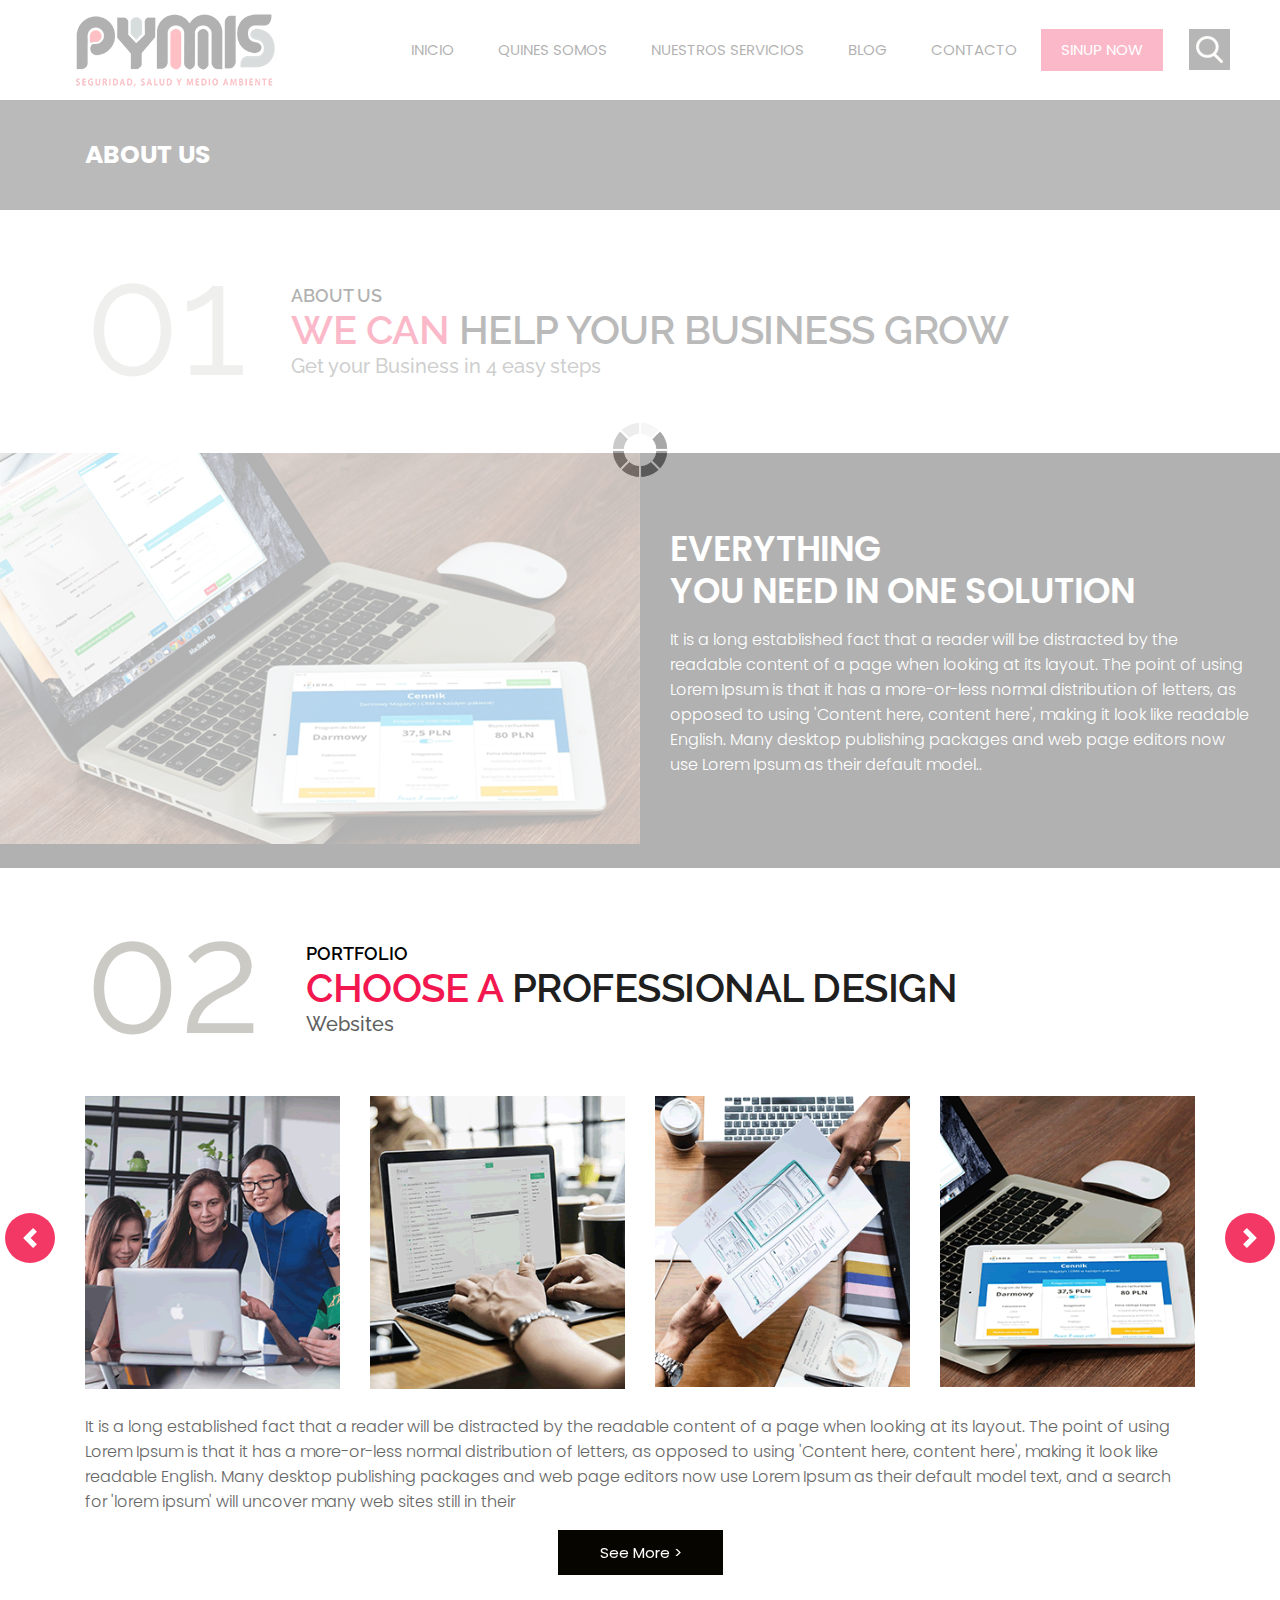
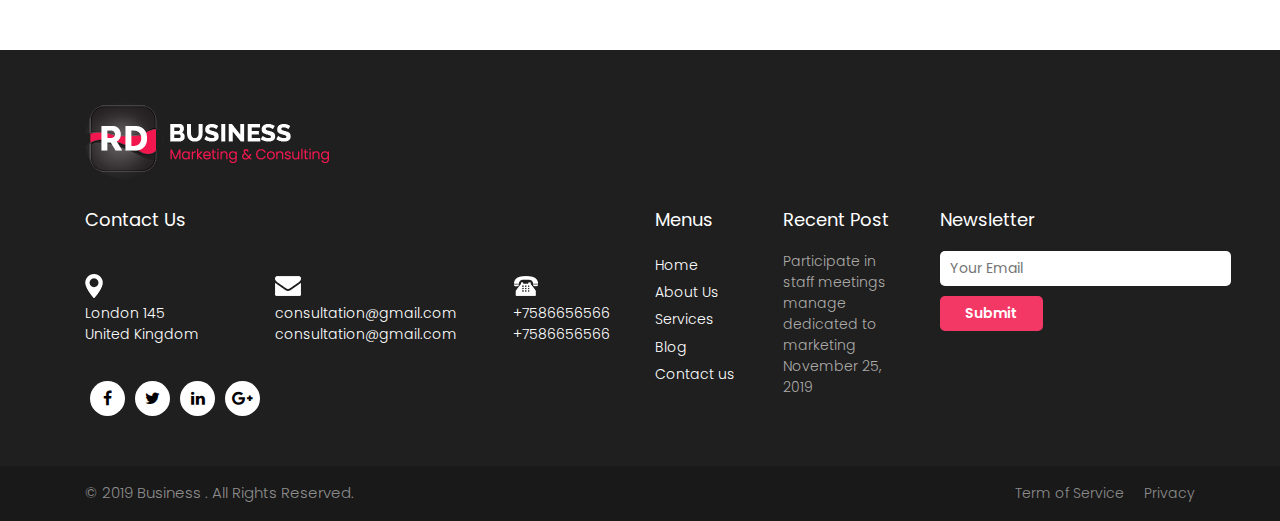
==== commit 9f80dcbb: "update some pages" ====
--- a/about.html
+++ b/about.html
@@ -52,7 +52,7 @@
     <header class="top-header">
         <nav class="navbar header-nav navbar-expand-lg">
             <div class="container-fluid">
-                <a class="navbar-brand" href="index.html"><img src="img/logo.png" alt="image"></a>
+                <a class="navbar-brand" href="index.html"><img src="img/logo-pymis.png" alt="image"></a>
                 <button class="navbar-toggler" type="button" data-toggle="collapse" data-target="#navbar-wd" aria-controls="navbar-wd" aria-expanded="false" aria-label="Toggle navigation">
                     <span></span>
                     <span></span>
@@ -60,11 +60,11 @@
                 </button>
                 <div class="collapse navbar-collapse justify-content-end" id="navbar-wd">
                     <ul class="navbar-nav">
-                        <li><a class="nav-link active" href="index.html">Home</a></li>
-                        <li><a class="nav-link" href="about.html">Aboutus</a></li>
-                        <li><a class="nav-link" href="services.html">Services</a></li>
+                        <li><a class="nav-link active" href="index.html">Inicio</a></li>
+                        <li><a class="nav-link" href="about.html">Quines Somos </a></li>
+                        <li><a class="nav-link" href="services.html">Nuestros Servicios</a></li>
                         <li><a class="nav-link" href="#">Blog</a></li>
-						<li><a class="nav-link" href="contact.html">Contact us</a></li>
+                        <li><a class="nav-link" href="contact.html">Contacto</a></li>
                         <li><a class="nav-link active" style="background:#f2184f;color:#fff;" href="#">Sinup now</a></li>
                     </ul>
                 </div>
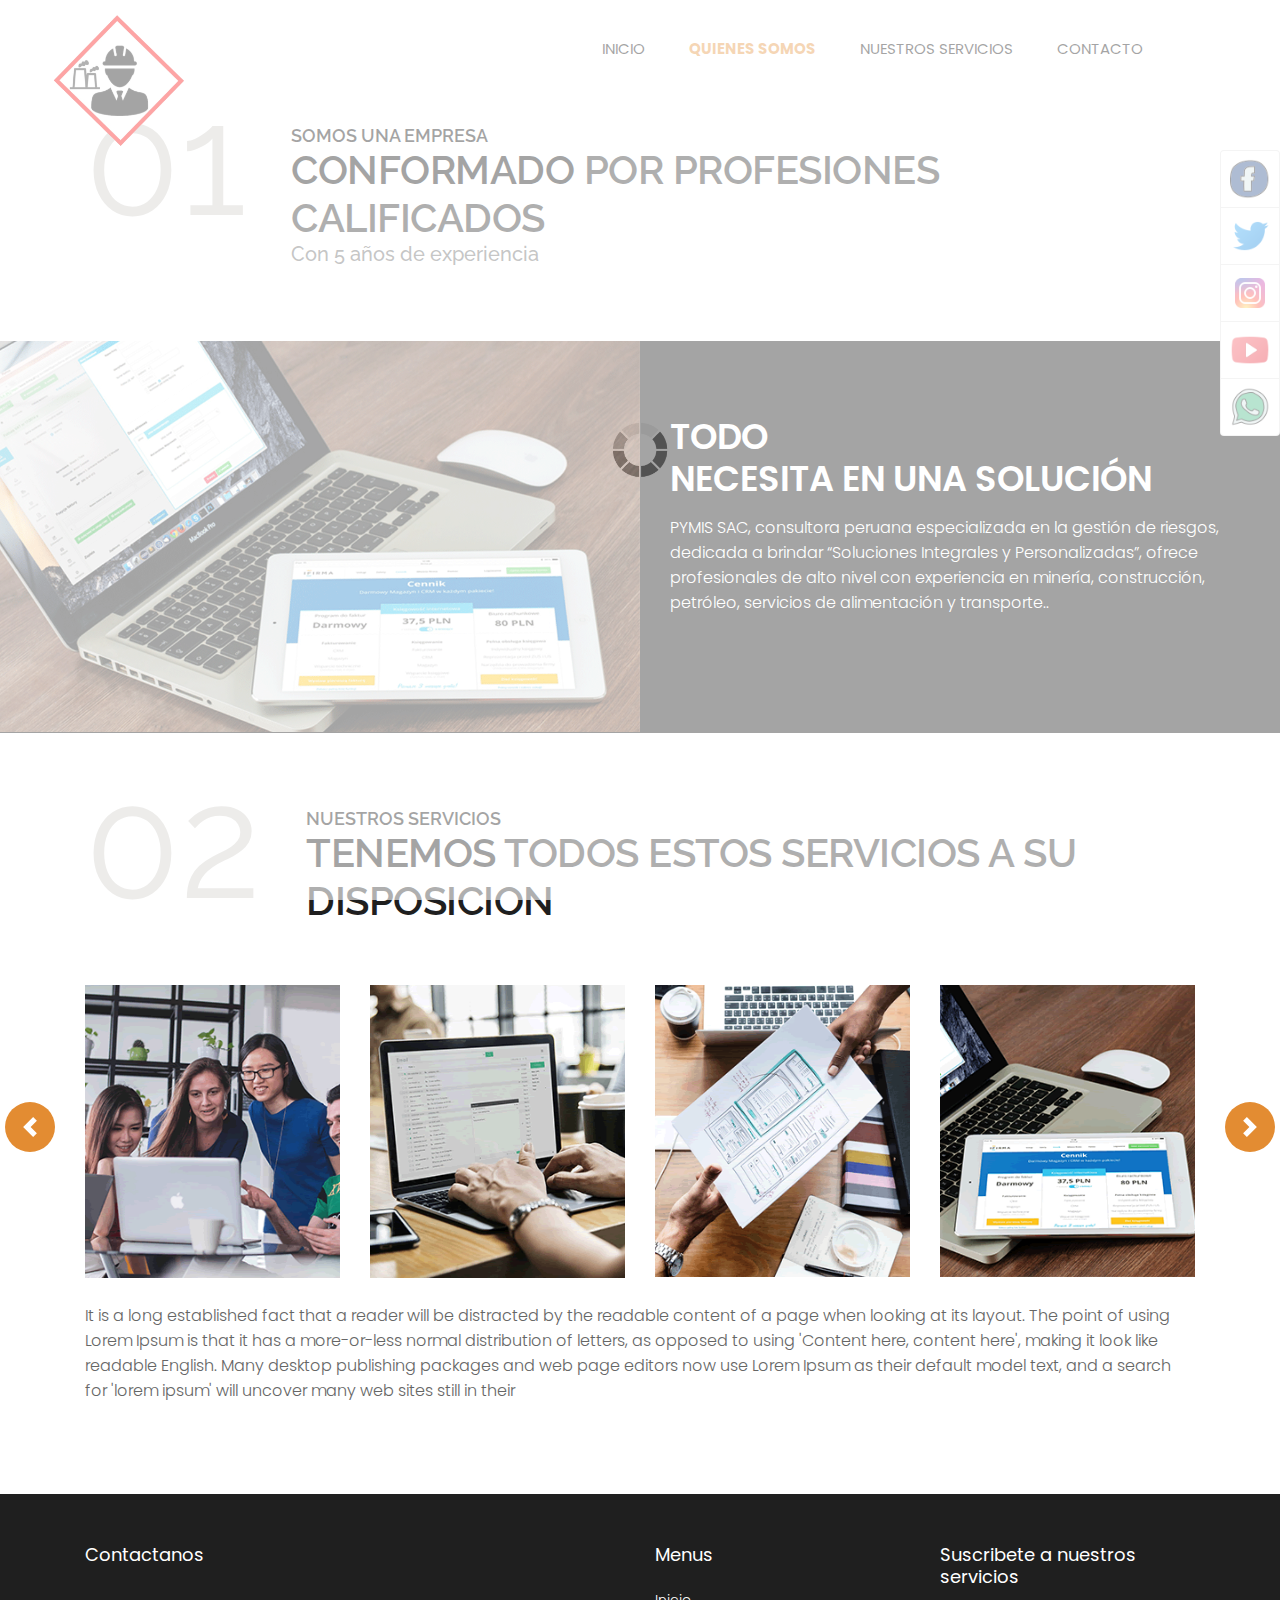
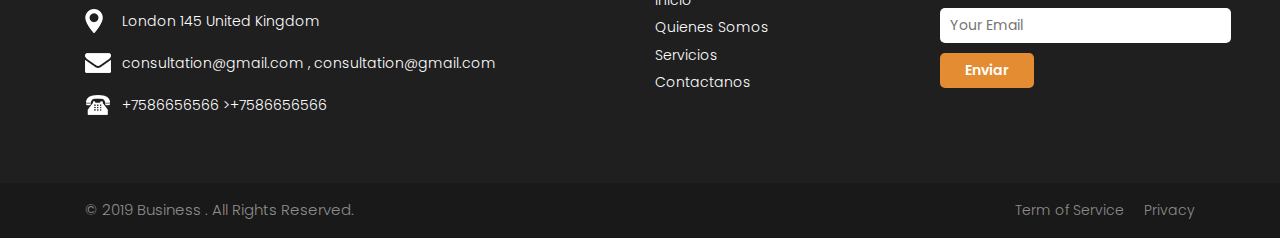
==== commit a581706a: "fix style" ====
--- a/about.html
+++ b/about.html
@@ -1,449 +1,426 @@
-<!DOCTYPE html>
-<html lang="en">
-<!-- Basic -->
-
-<head>
-    <meta charset="utf-8">
-    <meta http-equiv="X-UA-Compatible" content="IE=edge">
-
-    <!-- Mobile Metas -->
-    <meta name="viewport" content="width=device-width, minimum-scale=1.0, maximum-scale=1.0, user-scalable=no">
-
-    <!-- Site Metas -->
-    <title>RD Business - Responsive HTML5 Template</title>
-    <meta name="keywords" content="">
-    <meta name="description" content="">
-    <meta name="author" content="">
-
-    <!-- Site Icons -->
-    <link rel="shortcut icon" href="#" type="image/x-icon" />
-    <link rel="apple-touch-icon" href="#" />
-
-    <!-- Bootstrap CSS -->
-    <link rel="stylesheet" href="css/bootstrap.min.css" />
-    <!-- Pogo Slider CSS -->
-    <link rel="stylesheet" href="css/pogo-slider.min.css" />
-    <!-- Site CSS -->
-    <link rel="stylesheet" href="css/style.css" />
-    <!-- Responsive CSS -->
-    <link rel="stylesheet" href="css/responsive.css" />
-    <!-- Custom CSS -->
-    <link rel="stylesheet" href="css/custom.css" />
-
-    <!--[if lt IE 9]>
-      <script src="https://oss.maxcdn.com/libs/html5shiv/3.7.0/html5shiv.js"></script>
-      <script src="https://oss.maxcdn.com/libs/respond.js/1.4.2/respond.min.js"></script>
-    <![endif]-->
-
-</head>
-
-<body id="about" class="inner_page" data-spy="scroll" data-target="#navbar-wd" data-offset="98">
-
-    <!-- LOADER -->
-    <div id="preloader">
-        <div class="loader">
-            <img src="images/loader.gif" alt="#" />
-        </div>
-    </div>
-    <!-- end loader -->
-    <!-- END LOADER -->
-
-    <!-- Start header -->
-    <header class="top-header">
-        <nav class="navbar header-nav navbar-expand-lg">
-            <div class="container-fluid">
-                <a class="navbar-brand" href="index.html"><img src="img/logo-pymis.png" alt="image"></a>
-                <button class="navbar-toggler" type="button" data-toggle="collapse" data-target="#navbar-wd" aria-controls="navbar-wd" aria-expanded="false" aria-label="Toggle navigation">
-                    <span></span>
-                    <span></span>
-                    <span></span>
-                </button>
-                <div class="collapse navbar-collapse justify-content-end" id="navbar-wd">
-                    <ul class="navbar-nav">
-                        <li><a class="nav-link active" href="index.html">Inicio</a></li>
-                        <li><a class="nav-link" href="about.html">Quines Somos </a></li>
-                        <li><a class="nav-link" href="services.html">Nuestros Servicios</a></li>
-                        <li><a class="nav-link" href="#">Blog</a></li>
-                        <li><a class="nav-link" href="contact.html">Contacto</a></li>
-                        <li><a class="nav-link active" style="background:#f2184f;color:#fff;" href="#">Sinup now</a></li>
-                    </ul>
-                </div>
-                <div class="search-box">
-                    <input type="text" class="search-txt" placeholder="Search">
-                    <a class="search-btn">
-                        <img src="images/search_icon.png" alt="#" />
-                    </a>
-                </div>
-            </div>
-        </nav>
-    </header>
-    <!-- End header -->
-
-    <!-- Start Banner -->
-	  <div class="section inner_page_header">
-	     <div class="container">
-		    <div class="row">
-              <div class="col-lg-12">
-			     <div class="full">
-				    <h3>About us</h3>
-				 </div>
-			  </div>
-			</div>
-		 </div>
-	  </div>
-    <!-- end Banner -->
-    
-	<!-- section -->
-    <div class="section layout_padding">
-        <div class="container">
-            <div class="row">
-                <div class="col-md-12">
-                    <div class="full">
-                        <div class="heading_main text_align_left">
-						   <div class="left">
-						     <p class="section_count">01</p>
-						   </div>
-						   <div class="right">
-						    <p class="small_tag">About us</p>
-                            <h2><span class="theme_color">WE CAN</span> HELP YOUR business GROW</h2>
-                            <p class="large">Get your Business in 4 easy steps</p>
-						  </div>	
-                        </div>
-                    </div>
-                </div>
-            </div>
-        </div>
-    </div>
-	<!-- end section -->
-
-    <!-- section -->
-    <div class="section dark_bg">
-        <div class="container-fluid">
-            <div class="row">
-                <div class="col-lg-6 col-md-12 text_align_center padding_0">
-                    <div class="full">
-                        <img class="img-responsive" src="img/img-2png.png" alt="#" />
-                    </div>
-                </div>
-
-                <div class="col-lg-6 col-md-12 white_fonts layout_padding padding_left_right">
-                    <h3 class="small_heading">EVERYTHING<br>YOU NEED IN ONE SOLUTION</h3>
-                    <p>It is a long established fact that a reader will be distracted by the readable content of a page when looking at its layout. 
-					The point of using Lorem Ipsum is that it has a more-or-less normal distribution of letters, as opposed to using 'Content here, 
-					content here', making it look like readable English. Many desktop publishing packages and web page editors now use Lorem Ipsum as 
-					their default model..</p>
-                </div>
-            </div>
-        </div>
-    </div>
-    <!-- end section -->
-
-	
-	<!-- section -->
-    <div class="section layout_padding">
-        <div class="container">
-            <div class="row">
-                <div class="col-md-12">
-                    <div class="full">
-                        <div class="heading_main text_align_left">
-						   <div class="left">
-						     <p class="section_count">02</p>
-						   </div>
-						   <div class="right">
-						    <p class="small_tag">Portfolio</p>
-                            <h2><span class="theme_color">CHOOSE A</span> PROFESSIONAL DESIGN</h2>
-							<p class="large">Websites</p>
-                          </div>	
-                        </div>
-                    </div>
-                </div>
-            </div>
-			<div class="row margin-top_30">
-                <div class="col-lg-12 margin-top_30">
-                    <div id="demo" class="carousel slide" data-ride="carousel">
-
-                        <!-- The slideshow -->
-                        <div class="carousel-inner">
-                            <div class="carousel-item active">
-                                <div class="row">
-                                    <div class="col-lg-3 col-md-6 col-sm-12">
-                                        <img class="img-responsive" src="images/img1.png" alt="#" />
-                                    </div>
-                                    <div class="col-lg-3 col-md-6 col-sm-12">
-                                        <img class="img-responsive" src="images/img2.png" alt="#" />
-                                    </div>
-                                    <div class="col-lg-3 col-md-6 col-sm-12">
-                                        <img class="img-responsive" src="images/img3.png" alt="#" />
-                                    </div>
-                                    <div class="col-lg-3 col-md-6 col-sm-12">
-                                        <img class="img-responsive" src="images/img4.png" alt="#" />
-                                    </div>
-                                </div>
-                            </div>
-                            <div class="carousel-item">
-                                <div class="row">
-                                    <div class="col-lg-3 col-md-6 col-sm-12">
-                                        <img class="img-responsive" src="images/img1.png" alt="#" />
-                                    </div>
-                                    <div class="col-lg-3 col-md-6 col-sm-12">
-                                        <img class="img-responsive" src="images/img2.png" alt="#" />
-                                    </div>
-                                    <div class="col-lg-3 col-md-6 col-sm-12">
-                                        <img class="img-responsive" src="images/img3.png" alt="#" />
-                                    </div>
-                                    <div class="col-lg-3 col-md-6 col-sm-12">
-                                        <img class="img-responsive" src="images/img4.png" alt="#" />
-                                    </div>
-                                </div>
-                            </div>
-                        </div>
-
-                        <!-- Left and right controls -->
-                        <a class="carousel-control-prev" href="#demo" data-slide="prev">
-                            <span class="carousel-control-prev-icon"></span>
-                        </a>
-                        <a class="carousel-control-next" href="#demo" data-slide="next">
-                            <span class="carousel-control-next-icon"></span>
-                        </a>
-
-                    </div>
-                </div>
-
-                <div class="col-lg-12">
-                    <p>It is a long established fact that a reader will be distracted by the readable content of a page when looking at its layout. The point of using Lorem Ipsum is that it has a more-or-less normal distribution of letters, as opposed to using 'Content here, content here', making it look like readable English. Many desktop publishing packages and web page editors now use Lorem Ipsum as their default model text, and a search for 'lorem ipsum' will uncover many web sites still in their</p>
-                </div>
-
-                <div class="col-lg-12">
-                    <div class="full center">
-                        <a href="about.html" class="hvr-radial-out button-theme">See More ></a>
-                    </div>
-                </div>
-
-            </div>
-        </div>
-    </div>
-	<!-- end section -->
-
-    <!-- Start Footer -->
-    <footer class="footer-box">
-        <div class="container">
-            <div class="row">
-                <div class="col-md-12 margin-bottom_30">
-				   <img src="img/f_logo.png" alt="#" />
-				</div>
-               <div class="col-xl-6 white_fonts">
-                    <div class="row">
-					<div class="col-md-12 white_fonts margin-bottom_30">
-					   <h3>Contact Us</h3>
-					</div>
-                        <div class="col-md-4">
-                            <div class="full icon">
-                                <img src="images/social1.png">
-                            </div>
-                            <div class="full white_fonts">
-                                <p>London 145
-                                    <br>United Kingdom</p>
-                            </div>
-                        </div>
-                        <div class="col-md-5">
-                            <div class="full icon">
-                                <img src="images/social2.png">
-                            </div>
-                            <div class="full white_fonts">
-                                <p>consultation@gmail.com
-                                    <br>consultation@gmail.com</p>
-                            </div>
-                        </div>
-                        <div class="col-md-3">
-                            <div class="full icon">
-                                <img src="images/social3.png">
-                            </div>
-                            <div class="full white_fonts">
-                                <p>+7586656566
-                                    <br>+7586656566</p>
-                            </div>
-                        </div>
-						<div class="col-md-12">
-						   <ul class="full social_icon margin-top_20">
-                                <li><a href="#"><i class="fa fa-facebook-f"></i></a></li>
-                                <li><a href="#"><i class="fa fa-twitter"></i></a></li>
-                                <li><a href="#"><i class="fa fa-linkedin"></i></a></li>
-                                <li><a href="#"><i class="fa fa-google-plus"></i></a></li>
-                            </ul>
-						</div>
-                    </div>
-                </div>
-				
-				 <div class="col-xl-6 white_fonts">
-				    <div class="row">
-					   <div class="col-md-6">
-					     <div class="footer_blog footer_menu">
-						    <h3>Menus</h3>
-						    <ul> 
-							  <li><a href="index.html">Home</a></li>
-							  <li><a href="about.html">About Us</a></li>
-							  <li><a href="services.html">Services</a></li>
-							  <li><a href="#">Blog</a></li>
-							  <li><a href="contact.html">Contact us</a></li>
-							</ul>
-						 </div>
-						 <div class="footer_blog recent_post_footer">
-						   <h3>Recent Post</h3>
-						   <p>Participate in staff meetings manage dedicated to marketing November 25, 2019</p>
-						 </div>
-					   </div>
-					   <div class="col-md-6">
-					     <div class="footer_blog full">
-						     <h3>Newsletter</h3>
-							 <div class="newsletter_form">
-							    <form action="index.html">
-								   <input type="email" placeholder="Your Email" name="#" required />
-								   <button>Submit</button>
-								</form>
-							 </div>
-						 </div>
-					   </div>
-					</div>
-				 </div>
-
-            </div>
-            
-        </div>
-    </footer>
-    <!-- End Footer -->
-
-    <div class="footer_bottom">
-        <div class="container">
-            <div class="row">
-                <div class="col-12">
-                    <p class="crp">© 2019 Business . All Rights Reserved.</p>
-                    <ul class="bottom_menu">
-                        <li><a href="#">Term of Service</a></li>
-                        <li><a href="#">Privacy</a></li>
-                    </ul>
-                </div>
-            </div>
-        </div>
-    </div>
-
-    <a href="#" id="scroll-to-top" class="hvr-radial-out"><i class="fa fa-angle-up"></i></a>
-
-    <!-- ALL JS FILES -->
-    <script src="js/jquery.min.js"></script>
-	<script src="js/popper.min.js"></script>
-    <script src="js/bootstrap.min.js"></script>
-    <!-- ALL PLUGINS -->
-    <script src="js/jquery.magnific-popup.min.js"></script>
-    <script src="js/jquery.pogo-slider.min.js"></script>
-    <script src="js/slider-index.js"></script>
-    <script src="js/smoothscroll.js"></script>
-    <script src="js/form-validator.min.js"></script>
-    <script src="js/contact-form-script.js"></script>
-    <script src="js/isotope.min.js"></script>
-    <script src="js/images-loded.min.js"></script>
-    <script src="js/custom.js"></script>
-	<script>
-	/* counter js */
-
-(function ($) {
-	$.fn.countTo = function (options) {
-		options = options || {};
-		
-		return $(this).each(function () {
-			// set options for current element
-			var settings = $.extend({}, $.fn.countTo.defaults, {
-				from:            $(this).data('from'),
-				to:              $(this).data('to'),
-				speed:           $(this).data('speed'),
-				refreshInterval: $(this).data('refresh-interval'),
-				decimals:        $(this).data('decimals')
-			}, options);
-			
-			// how many times to update the value, and how much to increment the value on each update
-			var loops = Math.ceil(settings.speed / settings.refreshInterval),
-				increment = (settings.to - settings.from) / loops;
-			
-			// references & variables that will change with each update
-			var self = this,
-				$self = $(this),
-				loopCount = 0,
-				value = settings.from,
-				data = $self.data('countTo') || {};
-			
-			$self.data('countTo', data);
-			
-			// if an existing interval can be found, clear it first
-			if (data.interval) {
-				clearInterval(data.interval);
-			}
-			data.interval = setInterval(updateTimer, settings.refreshInterval);
-			
-			// initialize the element with the starting value
-			render(value);
-			
-			function updateTimer() {
-				value += increment;
-				loopCount++;
-				
-				render(value);
-				
-				if (typeof(settings.onUpdate) == 'function') {
-					settings.onUpdate.call(self, value);
-				}
-				
-				if (loopCount >= loops) {
-					// remove the interval
-					$self.removeData('countTo');
-					clearInterval(data.interval);
-					value = settings.to;
-					
-					if (typeof(settings.onComplete) == 'function') {
-						settings.onComplete.call(self, value);
-					}
-				}
-			}
-			
-			function render(value) {
-				var formattedValue = settings.formatter.call(self, value, settings);
-				$self.html(formattedValue);
-			}
-		});
-	};
-	
-	$.fn.countTo.defaults = {
-		from: 0,               // the number the element should start at
-		to: 0,                 // the number the element should end at
-		speed: 1000,           // how long it should take to count between the target numbers
-		refreshInterval: 100,  // how often the element should be updated
-		decimals: 0,           // the number of decimal places to show
-		formatter: formatter,  // handler for formatting the value before rendering
-		onUpdate: null,        // callback method for every time the element is updated
-		onComplete: null       // callback method for when the element finishes updating
-	};
-	
-	function formatter(value, settings) {
-		return value.toFixed(settings.decimals);
-	}
-}(jQuery));
-
-jQuery(function ($) {
-  // custom formatting example
-  $('.count-number').data('countToOptions', {
-	formatter: function (value, options) {
-	  return value.toFixed(options.decimals).replace(/\B(?=(?:\d{3})+(?!\d))/g, ',');
-	}
-  });
-  
-  // start all the timers
-  $('.timer').each(count);  
-  
-  function count(options) {
-	var $this = $(this);
-	options = $.extend({}, options || {}, $this.data('countToOptions') || {});
-	$this.countTo(options);
-  }
-});
-	</script>
-</body>
-
+<!DOCTYPE html>
+<html lang="en">
+<!-- Basic -->
+
+<head>
+    <meta charset="utf-8">
+    <meta http-equiv="X-UA-Compatible" content="IE=edge">
+
+    <!-- Mobile Metas -->
+    <meta name="viewport" content="width=device-width, minimum-scale=1.0, maximum-scale=1.0, user-scalable=no">
+
+    <!-- Site Metas -->
+    <title>JT SSoma Ingenieros</title>
+    <meta name="keywords" content="">
+    <meta name="description" content="">
+    <meta name="author" content="">
+
+    <!-- Site Icons -->
+    <link rel="shortcut icon" href="#" type="image/x-icon" />
+    <link rel="apple-touch-icon" href="#" />
+
+    <!-- Bootstrap CSS -->
+    <link rel="stylesheet" href="css/bootstrap.min.css" />
+    <!-- Pogo Slider CSS -->
+    <link rel="stylesheet" href="css/pogo-slider.min.css" />
+    <!-- Site CSS -->
+    <link rel="stylesheet" href="css/style.css" />
+    <!-- Responsive CSS -->
+    <link rel="stylesheet" href="css/responsive.css" />
+    <!-- Custom CSS -->
+    <link rel="stylesheet" href="css/custom.css" />
+
+    <!--[if lt IE 9]>
+      <script src="https://oss.maxcdn.com/libs/html5shiv/3.7.0/html5shiv.js"></script>
+      <script src="https://oss.maxcdn.com/libs/respond.js/1.4.2/respond.min.js"></script>
+    <![endif]-->
+
+</head>
+
+<body id="about" >
+
+    <!-- LOADER -->
+    <div id="preloader">
+        <div class="loader">
+            <img src="images/loader.gif" alt="#" />
+        </div>
+    </div>
+    <!-- end loader -->
+    <!-- END LOADER -->
+
+    <!-- Start header -->
+    <header class="top-header">
+        <nav class="navbar header-nav navbar-expand-lg">
+            <div class="container-fluid">
+                <a class="navbar-brand" href="index.html"><img src="img/logo_tacza.png" alt="image"></a>
+                <button class="navbar-toggler" type="button" data-toggle="collapse" data-target="#navbar-wd" aria-controls="navbar-wd" aria-expanded="false" aria-label="Toggle navigation">
+                    <span></span>
+                    <span></span>
+                    <span></span>
+                </button>
+                <div class="collapse navbar-collapse justify-content-end" id="navbar-wd">
+                    <ul class="navbar-nav">
+                        <li><a class="nav-link" href="index.html">Inicio</a></li>
+                        <li><a class="nav-link active" href="about.html">Quienes Somos </a></li>
+                        <li><a class="nav-link" href="services.html">Nuestros Servicios</a></li>
+<li><a class="nav-link" href="contact.html">Contacto</a></li>
+    </ul>
+                </div>
+
+            </div>
+        </nav>
+    </header>
+
+	<!-- section -->
+    <div class="section layout_padding" style="margin-top: 50px">
+        <div class="container">
+            <div class="row">
+                <div class="col-md-12">
+                    <div class="full">
+                        <div class="heading_main text_align_left">
+						   <div class="left">
+						     <p class="section_count">01</p>
+						   </div>
+						   <div class="right">
+						    <p class="small_tag">Somos una empresa</p>
+                            <h2><span class="theme_color">Conformado</span> por profesiones calificados</h2>
+                            <p class="large">Con 5 años de experiencia</p>
+						  </div>	
+                        </div>
+                    </div>
+                </div>
+            </div>
+        </div>
+    </div>
+	<!-- end section -->
+
+    <!-- section -->
+    <div class="section dark_bg">
+        <div class="container-fluid">
+            <div class="row">
+                <div class="col-lg-6 col-md-12 text_align_center padding_0">
+                    <div class="full">
+                        <img class="img-responsive" src="img/img-2png.png" alt="#" />
+                    </div>
+                </div>
+
+                <div class="col-lg-6 col-md-12 white_fonts layout_padding padding_left_right">
+                    <h3 class="small_heading">TODO<br>NECESITA EN UNA SOLUCIÓN</h3>
+                    <p>PYMIS SAC, consultora peruana especializada en la gestión de riesgos, dedicada a brindar “Soluciones
+                        Integrales y Personalizadas”, ofrece profesionales de alto nivel con experiencia en minería,
+                        construcción, petróleo, servicios de alimentación y transporte..</p>
+                    <br/>
+                </div>
+                </div>
+            </div>
+        </div>
+    </div>
+    <!-- end section -->
+
+	
+	<!-- section -->
+    <div class="section layout_padding">
+        <div class="container">
+            <div class="row">
+                <div class="col-md-12">
+                    <div class="full">
+                        <div class="heading_main text_align_left">
+                            <div class="left">
+                                <p class="section_count">02</p>
+                            </div>
+                            <div class="right">
+                                <p class="small_tag">Nuestros servicios</p>
+                                <h2><span class="theme_color">Tenemos </span> todos estos servicios a su disposicion </h2>
+                            </div>
+                        </div>
+                    </div>
+                </div>
+            </div>
+			<div class="row margin-top_30">
+                <div class="col-lg-12 margin-top_30">
+                    <div id="demo" class="carousel slide" data-ride="carousel">
+
+                        <!-- The slideshow -->
+                        <div class="carousel-inner">
+                            <div class="carousel-item active">
+                                <div class="row">
+                                    <div class="col-lg-3 col-md-6 col-sm-12">
+                                        <img class="img-responsive" src="images/img1.png" alt="#" />
+                                    </div>
+                                    <div class="col-lg-3 col-md-6 col-sm-12">
+                                        <img class="img-responsive" src="images/img2.png" alt="#" />
+                                    </div>
+                                    <div class="col-lg-3 col-md-6 col-sm-12">
+                                        <img class="img-responsive" src="images/img3.png" alt="#" />
+                                    </div>
+                                    <div class="col-lg-3 col-md-6 col-sm-12">
+                                        <img class="img-responsive" src="images/img4.png" alt="#" />
+                                    </div>
+                                </div>
+                            </div>
+                            <div class="carousel-item">
+                                <div class="row">
+                                    <div class="col-lg-3 col-md-6 col-sm-12">
+                                        <img class="img-responsive" src="images/img1.png" alt="#" />
+                                    </div>
+                                    <div class="col-lg-3 col-md-6 col-sm-12">
+                                        <img class="img-responsive" src="images/img2.png" alt="#" />
+                                    </div>
+                                    <div class="col-lg-3 col-md-6 col-sm-12">
+                                        <img class="img-responsive" src="images/img3.png" alt="#" />
+                                    </div>
+                                    <div class="col-lg-3 col-md-6 col-sm-12">
+                                        <img class="img-responsive" src="images/img4.png" alt="#" />
+                                    </div>
+                                </div>
+                            </div>
+                        </div>
+
+                        <!-- Left and right controls -->
+                        <a class="carousel-control-prev" href="#demo" data-slide="prev">
+                            <span class="carousel-control-prev-icon"></span>
+                        </a>
+                        <a class="carousel-control-next" href="#demo" data-slide="next">
+                            <span class="carousel-control-next-icon"></span>
+                        </a>
+
+                    </div>
+                </div>
+
+                <div class="col-lg-12">
+                    <p>It is a long established fact that a reader will be distracted by the readable content of a page when looking at its layout. The point of using Lorem Ipsum is that it has a more-or-less normal distribution of letters, as opposed to using 'Content here, content here', making it look like readable English. Many desktop publishing packages and web page editors now use Lorem Ipsum as their default model text, and a search for 'lorem ipsum' will uncover many web sites still in their</p>
+                </div>
+
+            </div>
+        </div>
+    </div>
+	<!-- end section -->
+
+    <!-- Start Footer -->
+    <footer class="footer-box">
+        <div class="container">
+            <div class="row">
+                <div class="col-xl-6 white_fonts">
+                    <div class="row">
+                        <div class="col-md-12 white_fonts margin-bottom_30">
+                            <h3>Contactanos</h3>
+                        </div>
+                        <div class="col-md-12" style="display: inline-flex">
+                            <div class="full icon">
+                                <img src="images/social1.png">
+                            </div>
+                            <div class="full white_fonts">
+                                <p>London 145 United Kingdom</p>
+                            </div>
+                        </div>
+                        <div class="col-md-12" style="display: inline-flex">
+                            <div class="full icon">
+                                <img src="images/social2.png">
+                            </div>
+                            <div class="full white_fonts">
+                                <p>consultation@gmail.com , consultation@gmail.com</p>
+                            </div>
+                        </div>
+                        <div class="col-md-12" style="display: inline-flex">
+                            <div class="full icon">
+                                <img src="images/social3.png">
+                            </div>
+                            <div class="full white_fonts">
+                                <p>+7586656566 >+7586656566</p>
+                            </div>
+                        </div>
+                        <div class="col-md-12">
+
+                        </div>
+                    </div>
+                </div>
+
+                <div class="col-xl-6 white_fonts">
+                    <div class="row">
+                        <div class="col-md-6">
+                            <div class="footer_blog footer_menu">
+                                <h3>Menus</h3>
+                                <ul>
+                                    <li><a href="index.html">Inicio</a></li>
+                                    <li><a href="about.html">Quienes Somos</a></li>
+                                    <li><a href="services.html">Servicios</a></li>
+                                    <li><a href="contact.html">Contactanos</a></li>
+                                </ul>
+                            </div>
+                        </div>
+                        <div class="col-md-6">
+                            <div class="footer_blog full">
+                                <h3>Suscribete a nuestros servicios</h3>
+                                <div class="newsletter_form">
+                                    <form action="index.html">
+                                        <input type="email" placeholder="Your Email" name="#" required/>
+                                        <button>Enviar</button>
+                                    </form>
+                                </div>
+                            </div>
+                        </div>
+                    </div>
+                </div>
+
+            </div>
+
+        </div>
+    </footer>
+    <!-- End Footer -->
+
+    <div class="footer_bottom">
+        <div class="container">
+            <div class="row">
+                <div class="col-12">
+                    <p class="crp">© 2019 Business . All Rights Reserved.</p>
+                    <ul class="bottom_menu">
+                        <li><a href="#">Term of Service</a></li>
+                        <li><a href="#">Privacy</a></li>
+                    </ul>
+                </div>
+            </div>
+        </div>
+    </div>
+
+    <div class="redes-sociales">
+        <ul class="list-group text-center text-white">
+            <li class="list-group-item">
+                <a data-toggle="tooltip" data-placement="left" title=""
+                   href="#"
+                   target="_blank" class="text-white"
+                   data-original-title="Siguenos a nuestra comunidad de Facebook">
+                    <img src="img/social/facebook.png"  width="35" alt=""></a></li>
+            <li class="list-group-item">
+                <a><img src="img/social/icons8-twitter-48.png"  width="35" alt=""></a></li>
+            <li class="list-group-item ">
+                <a><img src="img/social/icons8-instagram-48.png"  width="35" alt=""></a></li>
+            <li class="list-group-item ">
+                <a><img src="img/social/icons8-youtube-play-48.png"  width="35" alt=""></a></li>
+            <li class="list-group-item ">
+                <a target="_blank" href="https://api.whatsapp.com/send?phone=+51987548921&amp;text=Estoy interesado en tomar tus servicios de seguridad industrial">
+                    <img src="img/social/icons8-whatsapp-48.png"  width="35" alt=""></a></li>
+
+        </ul>
+    </div>
+
+    <a href="#" id="scroll-to-top" class="hvr-radial-out"><i class="fa fa-angle-up"></i></a>
+
+    <!-- ALL JS FILES -->
+    <script src="js/jquery.min.js"></script>
+	<script src="js/popper.min.js"></script>
+    <script src="js/bootstrap.min.js"></script>
+    <!-- ALL PLUGINS -->
+    <script src="js/jquery.magnific-popup.min.js"></script>
+    <script src="js/jquery.pogo-slider.min.js"></script>
+    <script src="js/slider-index.js"></script>
+    <script src="js/smoothscroll.js"></script>
+    <script src="js/form-validator.min.js"></script>
+    <script src="js/contact-form-script.js"></script>
+    <script src="js/isotope.min.js"></script>
+    <script src="js/images-loded.min.js"></script>
+    <script src="js/custom.js"></script>
+	<script>
+	/* counter js */
+
+(function ($) {
+	$.fn.countTo = function (options) {
+		options = options || {};
+		
+		return $(this).each(function () {
+			// set options for current element
+			var settings = $.extend({}, $.fn.countTo.defaults, {
+				from:            $(this).data('from'),
+				to:              $(this).data('to'),
+				speed:           $(this).data('speed'),
+				refreshInterval: $(this).data('refresh-interval'),
+				decimals:        $(this).data('decimals')
+			}, options);
+			
+			// how many times to update the value, and how much to increment the value on each update
+			var loops = Math.ceil(settings.speed / settings.refreshInterval),
+				increment = (settings.to - settings.from) / loops;
+			
+			// references & variables that will change with each update
+			var self = this,
+				$self = $(this),
+				loopCount = 0,
+				value = settings.from,
+				data = $self.data('countTo') || {};
+			
+			$self.data('countTo', data);
+			
+			// if an existing interval can be found, clear it first
+			if (data.interval) {
+				clearInterval(data.interval);
+			}
+			data.interval = setInterval(updateTimer, settings.refreshInterval);
+			
+			// initialize the element with the starting value
+			render(value);
+			
+			function updateTimer() {
+				value += increment;
+				loopCount++;
+				
+				render(value);
+				
+				if (typeof(settings.onUpdate) == 'function') {
+					settings.onUpdate.call(self, value);
+				}
+				
+				if (loopCount >= loops) {
+					// remove the interval
+					$self.removeData('countTo');
+					clearInterval(data.interval);
+					value = settings.to;
+					
+					if (typeof(settings.onComplete) == 'function') {
+						settings.onComplete.call(self, value);
+					}
+				}
+			}
+			
+			function render(value) {
+				var formattedValue = settings.formatter.call(self, value, settings);
+				$self.html(formattedValue);
+			}
+		});
+	};
+	
+	$.fn.countTo.defaults = {
+		from: 0,               // the number the element should start at
+		to: 0,                 // the number the element should end at
+		speed: 1000,           // how long it should take to count between the target numbers
+		refreshInterval: 100,  // how often the element should be updated
+		decimals: 0,           // the number of decimal places to show
+		formatter: formatter,  // handler for formatting the value before rendering
+		onUpdate: null,        // callback method for every time the element is updated
+		onComplete: null       // callback method for when the element finishes updating
+	};
+	
+	function formatter(value, settings) {
+		return value.toFixed(settings.decimals);
+	}
+}(jQuery));
+
+jQuery(function ($) {
+  // custom formatting example
+  $('.count-number').data('countToOptions', {
+	formatter: function (value, options) {
+	  return value.toFixed(options.decimals).replace(/\B(?=(?:\d{3})+(?!\d))/g, ',');
+	}
+  });
+  
+  // start all the timers
+  $('.timer').each(count);  
+  
+  function count(options) {
+	var $this = $(this);
+	options = $.extend({}, options || {}, $this.data('countToOptions') || {});
+	$this.countTo(options);
+  }
+});
+	</script>
+</body>
+
 </html>--- a/css/style.css
+++ b/css/style.css
@@ -1,1971 +1,2020 @@
-/*------------------------------------------------------------------ 
-    IMPORT FONTS 
--------------------------------------------------------------------*/
-
-@import url('https://fonts.googleapis.com/css?family=Poppins:100,100i,200,200i,300,300i,400,400i,500,500i,600,600i,700,700i,800,800i,900,900i');
-@import url('https://fonts.googleapis.com/css?family=Montserrat:100,100i,200,200i,300,300i,400,400i,500,500i,600,600i,700,700i,800,800i');
-@import url('https://fonts.googleapis.com/css?family=Great+Vibes');
-@import url('https://fonts.googleapis.com/css?family=Raleway:100,100i,200,200i,300,300i,400,400i,500,500i,600,600i,700,700i,800,800i,900,900i');
-
-/*------------------------------------------------------------------ 
-    IMPORT FILES 
--------------------------------------------------------------------*/
-
-@import url(animate.css);
-@import url(font-awesome.min.css);
-@import url(magnific-popup.css);
-@import url(responsiveslides.css);
-@import url(timeline.css);
-@import url(flaticon.css);
-
-/*------------------------------------------------------------------ 
-    SKELETON
--------------------------------------------------------------------*/
-
-body {
-	color: #666666;
-	font-size: 15px;
-	font-family: 'Poppins', sans-serif;
-	line-height: 1.80857;
-}
-
-a {
-	color: #1f1f1f;
-	text-decoration: none !important;
-	outline: none !important;
-	-webkit-transition: all .3s ease-in-out;
-	-moz-transition: all .3s ease-in-out;
-	-ms-transition: all .3s ease-in-out;
-	-o-transition: all .3s ease-in-out;
-	transition: all .3s ease-in-out;
-}
-
-h1,
-h2,
-h3,
-h4,
-h5,
-h6 {
-	letter-spacing: 0;
-	font-weight: normal;
-	position: relative;
-	padding: 0 0 10px 0;
-	font-weight: normal;
-	line-height: 120% !important;
-	color: #1f1f1f;
-	margin: 0
-}
-
-h1 {
-	font-size: 24px
-}
-
-h2 {
-	font-size: 22px
-}
-
-h3 {
-	font-size: 18px
-}
-
-h4 {
-	font-size: 21px;
-	color: #07528d;
-	margin-top: 25px;
-}
-
-h5 {
-	font-size: 14px
-}
-
-h6 {
-	font-size: 13px
-}
-
-h1 a,
-h2 a,
-h3 a,
-h4 a,
-h5 a,
-h6 a {
-	color: #212121;
-	text-decoration: none!important;
-	opacity: 1
-}
-
-h1 a:hover,
-h2 a:hover,
-h3 a:hover,
-h4 a:hover,
-h5 a:hover,
-h6 a:hover {
-	opacity: .8
-}
-
-a {
-	color: #1f1f1f;
-	text-decoration: none;
-	outline: none;
-}
-
-.dark_bg {
-	background: #000;
-}
-
-.padding_left_right {
-	padding-left: 30px;
-	padding-right: 30px;
-}
-
-a,
-.btn {
-	text-decoration: none !important;
-	outline: none !important;
-	-webkit-transition: all .3s ease-in-out;
-	-moz-transition: all .3s ease-in-out;
-	-ms-transition: all .3s ease-in-out;
-	-o-transition: all .3s ease-in-out;
-	transition: all .3s ease-in-out;
-}
-
-.btn-custom {
-	margin-top: 20px;
-	background-color: transparent !important;
-	border: 2px solid #ddd;
-	padding: 12px 40px;
-	font-size: 16px;
-}
-
-.lead {
-	font-size: 18px;
-	line-height: 30px;
-	color: #767676;
-	margin: 0;
-	padding: 0;
-}
-
-blockquote {
-	margin: 20px 0 20px;
-	padding: 30px;
-}
-
-ul,
-li,
-ol {
-	list-style: none;
-	margin: 0px;
-	padding: 0px;
-}
-
-button:focus {
-	outline: none;
-}
-
-.form-control::-moz-placeholder {
-	color: #ffffff;
-	opacity: 1;
-}
-
-
-/*------------------------------------------------------------------ 
-   LOADER 
--------------------------------------------------------------------*/
-
-#preloader {
-	width: 100%;
-	height: 100%;
-	top: 0;
-	right: 0;
-	bottom: 0;
-	left: 0;
-	z-index: 11000;
-	position: fixed;
-	display: block;
-	display: flex;
-	justify-content: center;
-	align-items: center;
-	background: #fff;
-}
-
-.loader {
-    display: block;
-    flex-wrap: wrap;
-    width: 250px;
-    height: auto;
-    -webkit-transform-style: preserve-3d;
-}
-
-.loader img {
-    width: 100%;
-    height: auto;
-}
-
-.box {
-	position: absolute;
-	top: 0;
-	left: 0;
-	width: 75px;
-	height: 75px;
-	background-image: none;
-	background-size: auto auto;
-	background-image: none;
-	-webkit-animation: move 2s ease-in-out infinite both;
-	animation: move 2s ease-in-out infinite both;
-	animation-delay: 0s;
-	animation-delay: 0s;
-	animation-delay: 0s;
-	background-image: url('../images/gb.png');
-	background-size: 100% 100%;
-}
-
-.box:nth-child(1) {
-	-webkit-animation-delay: -1s;
-	animation-delay: -1s;
-}
-
-.box:nth-child(2) {
-	-webkit-animation-delay: -2s;
-	animation-delay: -2s;
-}
-
-.box:nth-child(3) {
-	-webkit-animation-delay: -3s;
-	animation-delay: -3s;
-}
-
-@-webkit-keyframes move {
-	0%,
-	100% {
-		-webkit-transform: none;
-		transform: none;
-	}
-	12.5% {
-		-webkit-transform: translate(40px, 0);
-		transform: translate(40px, 0);
-	}
-	25% {
-		-webkit-transform: translate(80px, 0);
-		transform: translate(80px, 0);
-	}
-	37.5% {
-		-webkit-transform: translate(80px, 40px);
-		transform: translate(80px, 40px);
-	}
-	50% {
-		-webkit-transform: translate(80px, 40px);
-		transform: translate(80px, 40px);
-	}
-	62.5% {
-		-webkit-transform: translate(30px, 60px);
-		transform: translate(30px, 60px);
-	}
-	75% {
-		-webkit-transform: translate(0, 80px);
-		transform: translate(0, 40px);
-	}
-	87.5% {
-		-webkit-transform: translate(0, 40px);
-		transform: translate(0, 40px);
-	}
-}
-
-@keyframes move {
-	0%,
-	100% {
-		-webkit-transform: none;
-		transform: none;
-	}
-	12.5% {
-		-webkit-transform: translate(40px, 0);
-		transform: translate(40px, 0);
-	}
-	25% {
-		-webkit-transform: translate(80px, 0);
-		transform: translate(80px, 0);
-	}
-	37.5% {
-		-webkit-transform: translate(80px, 40px);
-		transform: translate(80px, 40px);
-	}
-	50% {
-		-webkit-transform: translate(80px, 80px);
-		transform: translate(80px, 80px);
-	}
-	62.5% {
-		-webkit-transform: translate(40px, 80px);
-		transform: translate(40px, 80px);
-	}
-	75% {
-		-webkit-transform: translate(0, 80px);
-		transform: translate(0, 80px);
-	}
-	87.5% {
-		-webkit-transform: translate(0, 40px);
-		transform: translate(0, 40px);
-	}
-}
-
-#scroll-to-top {
-	width: 40px;
-	height: 40px;
-	position: fixed;
-	bottom: 10px;
-	right: 20px;
-	display: none;
-	font-size: 25px;
-	border-radius: 0;
-	transition: .2s;
-	letter-spacing: 1px;
-	text-align: center;
-	line-height: 40px;
-	color: #ffffff;
-	font-weight: 900;
-	border-radius: 100%;
-}
-
-
-/*------------------------------------------------------------------ HEADER -------------------------------------------------------------------*/
-
-.top-header .navbar {
-	padding: 5px 0px;
-}
-
-.top-header {
-    position: absolute;
-    top: 0px;
-    left: 0px;
-    width: 100%;
-    margin: 0 auto;
-    z-index: 20;
-    background-position: left;
-    background-repeat: no-repeat;
-    background-color: transparent;
-    background-size: auto 100%;
-}
-
-.top-header .navbar .navbar-collapse ul li a {
-	text-transform: uppercase;
-	font-size: 15px;
-	padding: 7px 20px;
-	position: relative;
-	font-weight: 400;
-	overflow: hidden;
-	color: #000;
-}
-
-a.navbar-brand {
-	left: 35px;
-	position: relative;
-}
-
-.top-header .navbar .navbar-collapse ul li a.active {}
-
-.top-header .navbar .navbar-collapse ul li a:hover,
-.top-header .navbar .navbar-collapse ul li a:focus {
-	background: transparent;
-	color: #f2184f;
-}
-
-.search_icon.nav-link img {
-	width: 25px;
-}
-
-.top-header .navbar .navbar-collapse ul li {
-	margin: 0 2px;
-}
-
-.top-header.fixed-menu {
-	width: 100%;
-	position: fixed;
-	box-shadow: 0px 3px 6px 3px rgba(0, 0, 0, 0.06);
-	-webkit-animation-duration: 1s;
-	animation-duration: 1s;
-	-webkit-animation-fill-mode: both;
-	animation-fill-mode: both;
-	-webkit-animation-name: fadeInDown;
-	animation-name: fadeInDown;
-	background: #fff;
-	z-index: 20;
-}
-
-.navbar-toggler {
-	border: 2px solid #f43866;
-	border-radius: 0;
-	margin: 15px 15px;
-	padding: 8px 8px;
-	-webkit-transition: all 0.2s linear;
-	-moz-transition: all 0.2s linear;
-	-o-transition: all 0.2s linear;
-	transition: all 0.2s linear;
-}
-
-.navbar-toggler span {
-	background: #f43866;
-	display: block;
-	width: 22px;
-	height: 2px;
-	margin: 0 auto;
-	margin-top: 0px;
-	margin-top: 0px;
-	-webkit-border-radius: 1px;
-	-moz-border-radius: 1px;
-	border-radius: 1px;
-	-webkit-transition: all 0.2s linear;
-	-moz-transition: all 0.2s linear;
-	-o-transition: all 0.2s linear;
-	transition: all 0.2s linear;
-}
-
-.navbar-toggler span+span {
-	margin-top: 5px;
-}
-
-.navbar-toggler:hover {
-	border: 2px solid #f43866;
-}
-
-.navbar-toggler:hover span {
-	background: #f43866;
-}
-
-
-/* search bar */
-
-.search-box {
-	position: absolute;
-	top: 0;
-	right: 50px;
-	height: auto;
-	padding: 0;
-	margin-top: 29px;
-}
-
-.search-box:hover .search-txt {
-	width: 240px;
-	padding: 0 10px;
-}
-
-.top-header #navbar-wd {
-	padding-right: 100px;
-}
-
-.search-btn {
-	float: right;
-	width: 41px;
-	height: 41px;
-	background: transparent;
-	display: flex;
-	justify-content: center;
-	align-items: center;
-	background: #111;
-}
-
-.search-txt {
-	border: none;
-	outline: none;
-	float: left;
-	padding: 0;
-	color: #000;
-	font-size: 14px;
-	line-height: 41px;
-	width: 0;
-	transition: width 400ms;
-	background: #fff;
-	padding: 0;
-	font-weight: 300;
-}
-
-.theme_color {
-	color: #f2184f;
-}
-
-
-/*------------------------------------------------------------------ Banner -------------------------------------------------------------------*/
-
-.home-slider {
-	position: relative;
-	height: 540px;
-}
-
-.lbox-caption {
-	display: table;
-	height: 100% !important;
-	width: 100% !important;
-	left: 0 !important;
-}
-
-.lbox-caption {
-	position: absolute;
-	margin: 0 auto;
-	left: 0;
-	right: 0;
-	z-index: 10;
-}
-
-.lbox-details {
-	display: table-cell;
-	text-align: center;
-	vertical-align: middle;
-	position: absolute;
-	top: 0px;
-	left: 0;
-	right: 0;
-	height: 100%;
-	padding: 22% 0%;
-}
-
-.lbox-details::before {
-	content: "";
-	position: absolute;
-	top: 0px;
-	left: 0px;
-	width: 100%;
-	height: 100%;
-	z-index: 2;
-}
-
-.lbox-details h1 {
-	font-size: 54px;
-	font-family: 'Montserrat', sans-serif;
-	color: #ffffff;
-	font-weight: 600;
-	position: relative;
-	z-index: 3;
-}
-
-.lbox-details h2 {
-	font-size: 48px;
-	color: #ffffff;
-	font-weight: 300;
-	position: relative;
-	z-index: 3;
-}
-
-.lbox-details p {
-	color: #ffffff;
-	position: relative;
-	z-index: 3;
-}
-
-.lbox-details p strong {
-	color: #70c6eb;
-	font-size: 40px;
-	font-family: 'Montserrat', sans-serif;
-}
-
-.lbox-details a.btn {
-	background: #ffffff;
-	padding: 10px 20px;
-	font-size: 20px;
-	text-transform: capitalize;
-	color: #3a4149;
-	border-radius: 0px;
-	position: relative;
-	z-index: 3;
-}
-
-.lbox-details a.btn:hover {
-	background: #70c6eb;
-}
-
-.pogoSlider-nav-btn {
-	background: #000;
-}
-
-.pogoSlider-nav-btn--selected {
-	background: #f2184f !important;
-}
-
-.pogoSlider--navBottom .pogoSlider-nav {
-	bottom: 20px;
-}
-
-.pogoSlider--dirCenterHorizontal .pogoSlider-dir-btn {
-	display: none;
-}
-
-.img-responsive {
-	max-width: 100%;
-}
-
-.slide_text h3 {
-    font-size: 50px;
-    font-weight: 700;
-    padding: 0;
-    line-height: 45px !important;
-    text-transform: uppercase;
-}
-
-.slide_text h4 {
-    font-size: 30px;
-    font-weight: 700;
-    margin: 0;
-    padding: 0;
-    text-transform: uppercase;
-}
-
-.slide_text p {
-    color: #f2184f;
-    font-size: 20px;
-    font-weight: 300;
-    padding-top: 0;
-    line-height: normal;
-    margin-bottom: 0;
-}
-
-.contact_bt {
-    width: 180px;
-    height: 50px;
-    background: #f2184f;
-    color: #fff;
-    float: left;
-    line-height: 50px;
-    text-align: center;
-    font-size: 18px;
-    font-weight: 500;
-    margin-top: 50px;
-    border-radius: 5px;
-}
-
-.contact_bt:hover,
-.contact_bt:focus {
-    color: #fff;
-}
-
-.dark_bg .contact_bt {
-    margin-top: 30px;
-}
-
-.slide_text {
-    margin-top: 220px;
-    padding-left: 80px;
-}
-
-/*------------------------------------------------------------------ About -------------------------------------------------------------------*/
-
-.tooltip-1 {
-	display: inline-block;
-	position: relative;
-	color: #70c6eb;
-	opacity: 1;
-}
-
-.tooltip__wave {
-	width: 30%;
-	height: 20px;
-	position: absolute;
-	bottom: -10px;
-	left: 0;
-	right: 0px;
-	margin: 0 auto;
-	overflow: hidden;
-}
-
-.tooltip__wave span {
-	position: absolute;
-	left: -100%;
-	width: 200%;
-	height: 100%;
-	background: url(../images/wave.svg) repeat-x center center;
-	background-size: 50% auto;
-}
-
-.about-box {
-	padding: 70px 0px;
-}
-
-.title-box {
-	text-align: center;
-	margin-bottom: 30px;
-}
-
-.title-box h2 {
-	font-size: 75px;
-	font-family: 'Great Vibes', cursive;
-	color: #e91327;
-	font-weight: 400;
-	padding: 0;
-}
-
-.title-box h2 span {
-	color: #70c6eb;
-	text-decoration: underline;
-}
-
-.about-main-info h2 span {
-	color: #70c6eb;
-	text-decoration: underline;
-}
-
-.about-main-info {
-	margin-bottom: 30px;
-}
-
-.about-m {}
-
-.about-img {
-	padding: 30px 0px;
-}
-
-.about-img img {
-	border-radius: 10px;
-}
-
-.about-m ul {
-	display: block;
-	text-align: center;
-	padding-bottom: 30px;
-}
-
-.about-m ul li {
-	display: inline-block;
-	text-align: center;
-}
-
-.about-m ul li a {
-	background: #528780;
-	color: #ffffff;
-	width: 38px;
-	height: 38px;
-	text-align: center;
-	line-height: 38px;
-	display: block;
-	border-radius: 50px;
-	margin: 0px 5px;
-}
-
-.about-m ul li a:hover {
-	background: #333333;
-	color: #ffffff;
-}
-
-.about-main-info h2 {
-	font-size: 45px;
-	color: #e91327;
-	font-weight: 600;
-}
-
-.about-main-info a {
-	border-radius: 2px;
-	transition: .2s;
-	padding: 10px 25px;
-	background: #e91327;
-	color: #ffffff;
-	font-weight: 300;
-	font-size: 15px;
-	border-radius: 0 15px;
-	margin-top: 10px;
-}
-
-.about-main-info a:hover {
-	color: #ffffff;
-}
-
-.about-main-info div.full>img {
-	height: 500px;
-}
-
-.hvr-radial-out {
-	display: inline-block;
-	vertical-align: middle;
-	-webkit-transform: perspective(1px) translateZ(0);
-	transform: perspective(1px) translateZ(0);
-	box-shadow: 0 0 1px rgba(0, 0, 0, 0);
-	position: relative;
-	overflow: hidden;
-	background: #070500;
-	-webkit-transition-property: color;
-	transition-property: color;
-	-webkit-transition-duration: 0.3s;
-	transition-duration: 0.3s;
-	color: #fff;
-	float: left;
-	width: 165px;
-	height: 45px;
-	text-align: center;
-	line-height: 45px;
-}
-
-.hvr-radial-out::before {
-	content: "";
-	position: absolute;
-	z-index: -1;
-	top: 0;
-	left: 0;
-	right: 0;
-	bottom: 0;
-	background: #f43866;
-	border-radius: 100%;
-	-webkit-transform: scale(0);
-	transform: scale(0);
-	-webkit-transition-property: transform;
-	transition-property: transform;
-	-webkit-transition-duration: 0.3s;
-	transition-duration: 0.3s;
-	-webkit-transition-timing-function: ease-out;
-	transition-timing-function: ease-out;
-}
-
-.hvr-radial-out:hover::before,
-.hvr-radial-out:focus::before,
-.hvr-radial-out:active::before {
-	-webkit-transform: scale(2);
-	transform: scale(2);
-}
-
-a.hvr-radial-out:hover,
-a.hvr-radial-out:focus {
-	color: #fff;
-}
-
-
-/*------------------------------------------------------------------ Services -------------------------------------------------------------------*/
-
-.service_blog {
-    float: left;
-    width: 100%;
-    border: solid #555 1px;
-    padding: 30px;
-    margin-top: 30px;
-    transition: ease all 0.2s;
-}
-
-.service_blog:hover, .service_blog:focus {
-    box-shadow: 0 0 30px 0 rgba(0,0,0,.2);
-    transform: scale(1.02);
-}
-
-.service_blog h4 {
-    font-weight: 600;
-    text-transform: uppercase;
-    font-size: 18px;
-    border-bottom: solid #222 2px;
-    color: #222;
-    margin-bottom: 15px;
-}
-
-.effect-service {
-	position: relative;
-	height: auto;
-	text-align: center;
-	cursor: pointer;
-	border: 8px solid #eee;
-	margin-bottom: 30px;
-}
-
-figure.effect-service {
-	background: -webkit-linear-gradient(-45deg, #EC65B7 0%, #05E0D8 100%);
-	background: linear-gradient(-45deg, #EC65B7 0%, #05E0D8 100%);
-}
-
-figure img {
-	position: relative;
-	display: block;
-	min-height: 100%;
-	max-width: 100%;
-	opacity: 0.8;
-}
-
-figure.effect-service img {
-	opacity: 0.85;
-	-webkit-transition: opacity 0.35s;
-	transition: opacity 0.35s;
-}
-
-figure figcaption,
-.grid figure figcaption>a {
-	position: absolute;
-	top: 0;
-	left: 0;
-	width: 100%;
-	height: 100%;
-}
-
-figure figcaption {
-	padding: 10px;
-	color: #fff;
-	text-transform: capitalize;
-	font-size: 1.25em;
-	-webkit-backface-visibility: hidden;
-	backface-visibility: hidden;
-}
-
-figure.effect-service h2 {
-	padding: 20px;
-	width: 50%;
-	height: 50%;
-	text-align: left;
-	-webkit-transition: -webkit-transform 0.35s;
-	transition: transform 0.35s;
-	-webkit-transform: translate3d(10px, 10px, 0);
-	transform: translate3d(10px, 10px, 0);
-}
-
-figure.effect-service h2 {
-	background: #e91327;
-	padding: 13px;
-	width: 94%;
-	height: 58px;
-	border: 0;
-	margin: 0;
-	font-weight: 200;
-	font-size: 34px;
-	color: #ffffff;
-	text-align: center;
-	font-family: 'Great Vibes', cursive;
-}
-
-figure.effect-service p {
-	padding: 15px;
-	width: 100%;
-	height: 80%;
-	font-size: 14px;
-	border: 2px solid #fff;
-	margin: 0;
-	font-weight: 300;
-	display: none;
-}
-
-figure.effect-service p {
-	float: right;
-	padding: 20px;
-	text-align: left;
-	opacity: 0;
-	-webkit-transition: opacity 0.35s, -webkit-transform 0.35s;
-	transition: opacity 0.35s, transform 0.35s;
-	-webkit-transform: translate3d(-50%, -50%, 0);
-	transform: translate3d(-50%, -50%, 0);
-}
-
-figure figcaption>a {
-	z-index: 1000;
-	text-indent: 200%;
-	white-space: nowrap;
-	font-size: 0;
-	opacity: 0;
-}
-
-figure.effect-service:hover img {
-	opacity: 0.6;
-}
-
-figure.effect-service:hover p {
-	opacity: 1;
-}
-
-figure.effect-service:hover {
-	border: 8px solid #e91327;
-}
-
-
-/*------------------------------------------------------------------ Gallery -------------------------------------------------------------------*/
-
-.gallery-box {
-	padding: 70px 0px 120px;
-}
-
-.gallery-box ul {}
-
-.gallery-box ul li {
-	position: relative;
-	width: 31.33%;
-	margin: 0 1% 20px !important;
-	padding: 0px;
-	float: left;
-	border: none;
-	overflow: hidden;
-	margin-bottom: 0px;
-}
-
-.gallery-box ul li a {
-	position: relative;
-	display: inline-block;
-	border: 4px solid #ffffff;
-}
-
-.gallery-box ul li a::before {
-	content: "";
-	position: absolute;
-	background: rgba(233, 19, 39, 0.9);
-	width: 100%;
-	height: 100%;
-	left: 0px;
-	top: 100%;
-	opacity: 0;
-	transition: all 0.3s ease-in-out;
-	-webkit-transition: all 0.3s ease-in-out;
-	-moz-transition: all 0.3s ease-in-out;
-	-o-transition: all 0.3s ease-in-out;
-	-moz-transition: all 0.3s ease-in-out;
-}
-
-.gallery-box ul li a .overlay {
-	background: #70c6eb;
-	color: #3a4149;
-	font-size: 22px;
-	text-align: center;
-	width: 38px;
-	height: 38px;
-	display: inline-block;
-	position: absolute;
-	left: 50%;
-	top: 50%;
-	transform: translate(-50%, -50%);
-	opacity: 0;
-	transition: all 0.3s ease-in-out;
-	-webkit-transition: all 0.3s ease-in-out;
-	-moz-transition: all 0.3s ease-in-out;
-	-o-transition: all 0.3s ease-in-out;
-	-moz-transition: all 0.3s ease-in-out;
-}
-
-.gallery-box ul li a:hover::before {
-	top: 0;
-	opacity: 1;
-}
-
-.gallery-box ul li a:hover .overlay {
-	opacity: 1;
-}
-
-.gallery-box ul li a:hover {
-	border: 4px solid #e91327;
-}
-
-.gallery-box ul li a .overlay {
-	background: #fff;
-	color: #e91327;
-}
-
-
-/*------------------------------------------------------------------ Properties -------------------------------------------------------------------*/
-
-.properties-box {
-	padding: 70px 0px;
-	background-color: #f2f3f5;
-}
-
-.single-team-member {
-	position: relative;
-	margin-top: 30px;
-	border: 10px solid #fff;
-	box-shadow: 0 2px 5px rgba(0, 0, 0, .1);
-}
-
-.filter-button-group {
-	margin-bottom: 30px;
-}
-
-.filter-button-group button {
-	border-radius: 2px;
-	transition: .2s;
-	letter-spacing: 1px;
-	padding: 10px 18px;
-	background: #57cef8;
-	color: #ffffff;
-	cursor: pointer;
-	border: none;
-}
-
-.filter-button-group button:hover {
-	color: #ffffff;
-}
-
-.properties-single {
-	margin-bottom: 30px;
-	background: #ffffff;
-	transition: all 0.5s ease 0s;
-}
-
-.fuit {
-	position: absolute;
-	left: 50%;
-	top: 50%;
-	transform: translate(-50%, -50%);
-	z-index: 100;
-}
-
-.fuit a {
-	background: #57cef8;
-	width: 40px;
-	height: 40px;
-	line-height: 40px;
-	text-align: center;
-	display: inline-block;
-	color: #ffffff;
-}
-
-.for-sal {
-	background: #3a4149;
-	position: absolute;
-	top: 10px;
-	right: 10px;
-	color: #ffffff;
-	border-radius: 2px;
-	padding: 5px 10px;
-	font-size: 13px;
-	z-index: 10;
-}
-
-.pro-price {
-	background: #57cef8;
-	position: absolute;
-	bottom: 10px;
-	left: 10px;
-	color: #ffffff;
-	border-radius: 2px;
-	padding: 5px 10px;
-	font-size: 13px;
-	z-index: 10;
-}
-
-.properties-img {
-	position: relative;
-	overflow: hidden;
-}
-
-.properties-img img {
-	-webkit-transition: all 1.5s;
-	-moz-transition: all 1.5s;
-	-o-transition: all 1.5s;
-	-ms-transition: all 1.5s;
-	transition: all 1.5s;
-	transition-delay: 0s;
-	-webkit-transition-delay: .5s;
-	-moz-transition-delay: .5s;
-	-o-transition-delay: .5s;
-	-ms-transition-delay: .5s;
-	transition-delay: .5s;
-}
-
-.properties-single:hover .properties-img img {
-	-webkit-transform: scale(1.1);
-	-moz-transform: scale(1.1);
-	-o-transform: scale(1.1);
-	-ms-transform: scale(1.1);
-	transform: scale(1.1);
-}
-
-.hover-box {
-	-ms-filter: progid:DXImageTransform.Microsoft.Alpha(Opacity=0);
-	filter: alpha(opacity=0);
-	opacity: 0;
-	position: absolute;
-	height: 100%;
-	width: 100%;
-	background: rgba(0, 0, 0, .5);
-	color: #fff;
-	-webkit-transition: all .9s ease;
-	-moz-transition: all .9s ease;
-	-o-transition: all .9s ease;
-	-ms-transition: all .9s ease;
-	transition: all .9s ease;
-	transition-delay: 0s;
-	-webkit-transition-delay: .5s;
-	-moz-transition-delay: .5s;
-	-o-transition-delay: .5s;
-	-ms-transition-delay: .5s;
-	transition-delay: .5s;
-}
-
-.properties-single:hover .hover-box {
-	-ms-filter: progid:DXImageTransform.Microsoft.Alpha(Opacity=100);
-	filter: alpha(opacity=100);
-	opacity: 1;
-	top: 0;
-}
-
-.properties-dit {
-	padding: 15px;
-}
-
-.properties-dit h3 {
-	font-size: 20px;
-}
-
-.properties-dit ul {
-	padding: 10px 0px;
-}
-
-.properties-dit ul li {
-	float: left;
-	width: 33.33%;
-	font-size: 12px;
-	line-height: 30px;
-}
-
-.properties-dit ul li i {
-	float: right;
-	padding: 7px 10px;
-	font-size: 15px;
-	color: #57cef8;
-}
-
-.properties-dit p {
-	margin: 0px;
-}
-
-.properties-dit p i {
-	padding-right: 10px;
-}
-
-/*------------------------------------------------------------------ counter ----------------------------------------------------------------*/
-
-h2.timer.count-title.count-number {
-    color: #f43866;
-    font-size: 60px;
-    font-weight: 600;
-    margin: 0;
-    padding: 0;
-    line-height: 60px;
-}
-
-p.count-text {
-    color: #f43866;
-    font-size: 22px;
-    font-weight: 600;
-    line-height: 20px;
-    border-bottom: solid #fff 5px;
-    padding-bottom: 10px;
-    width: 50%;
-}
-
-/*------------------------------------------------------------------ Team -------------------------------------------------------------------*/
-
-.team-box {
-	padding: 70px 0px;
-}
-
-.team_member_img img {
-    border: solid #ece9e2 20px;
-    border-radius: 100%;
-    width: 300px;
-    height: 300px;
-}
-
-#team_slider h3 {
-    margin-bottom: 10px;
-    color: #000;
-    font-size: 22px;
-    font-weight: 600;
-    padding: 0;
-    margin-top: 25px;
-}
-
-#team_slider p {
-    padding: 0 43px;
-}
-
-.team_member_img {
-    position: relative;
-}
-
-.team_member_img .social_icon_team {
-    position: absolute;
-    top: 19px;
-    left: 42px;
-    width: 76%;
-    height: 87%;
-    display: flex;
-    justify-content: center;
-    align-items: center;
-    border-radius: 100%;
-    background: rgba(244,56,102,0.7);
-	opacity:0;
-	transition: ease all 0.2s;
-}
-
-.team_member_img:hover .social_icon_team,
-.team_member_img:focus .social_icon_team {
-	opacity: 1;
-}
-
-.our-team {
-	text-align: center;
-	overflow: hidden;
-	position: relative;
-	z-index: 1;
-}
-
-.our-team:before,
-.our-team:after {
-	content: "";
-	width: 130px;
-	height: 150px;
-	background: #57cef8;
-	position: absolute;
-	z-index: -1;
-}
-
-.our-team:before {
-	bottom: -20px;
-	left: 0;
-}
-
-.our-team:after {
-	top: -20px;
-	right: 0;
-}
-
-.our-team .pic {
-	margin: 8px;
-	position: relative;
-	border: 3px solid #57cef8;
-	transition: all 0.5s ease 0s;
-}
-
-.our-team:hover .pic {
-	border-color: #3a4149;
-}
-
-.our-team .pic:after {
-	content: "";
-	width: 100%;
-	height: 0;
-	background: #57cef8;
-	position: absolute;
-	top: 0;
-	left: 0;
-	opacity: 0;
-	transform-origin: 0 0 0;
-	transition: all 0.5s ease 0s;
-}
-
-.our-team:hover .pic:after {
-	height: 100%;
-	opacity: 0.85;
-}
-
-.our-team img {
-	width: 100%;
-	height: auto;
-}
-
-.our-team .team-content {
-	width: 100%;
-	position: absolute;
-	top: -50%;
-	left: 0;
-	transition: all 0.5s ease 0.2s;
-}
-
-.our-team:hover .team-content {
-	top: 38%;
-}
-
-.our-team .title {
-	font-size: 18px;
-	font-weight: 600;
-	color: #fff;
-	text-transform: capitalize;
-	margin: 0px;
-}
-
-.our-team .post {
-	font-size: 14px;
-	color: #fff;
-	line-height: 26px;
-	text-transform: capitalize;
-}
-
-.our-team .social {
-	padding: 0;
-	margin: 40px 0 0 0;
-	list-style: none;
-}
-
-.our-team .social li {
-	display: inline-block;
-}
-
-.our-team .social li a {
-	display: inline-block;
-	width: 35px;
-	height: 35px;
-	line-height: 35px;
-	border-radius: 50%;
-	border: 1px solid #fff;
-	font-size: 18px;
-	color: #fff;
-	margin: 0 7px;
-	transition: all 0.5s ease 0s;
-}
-
-.our-team .social li a:hover {
-	background: #fff;
-	color: #00bed3;
-}
-
-@media only screen and (max-width: 990px) {
-	.our-team {
-		margin-bottom: 30px;
-	}
-}
-
-
-/*------------------------------------------------------------------ Blog -------------------------------------------------------------------*/
-
-.blog-box {
-	padding: 70px 0px;
-	background-color: #f2f3f5;
-}
-
-.blog-inner {
-	background: #ffffff;
-	text-align: center;
-	margin-bottom: 30px;
-	border: 10px solid #fff;
-	box-shadow: 0 2px 5px rgba(0, 0, 0, .1);
-}
-
-.blog-img {
-	margin-bottom: 15px;
-	overflow: hidden;
-}
-
-.blog-img img {
-	transition: all 0.9s ease 0s;
-}
-
-.blog-inner:hover .blog-img img {
-	-moz-transform: scale(1.5) rotate(-10deg);
-	-webkit-transform: scale(1.5) rotate(-10deg);
-	-ms-transform: scale(1.5) rotate(-10deg);
-	-o-transform: scale(1.5) rotate(-10deg);
-	transform: scale(1.5) rotate(-10deg);
-}
-
-.blog-inner a {
-	border-radius: 2px;
-	transition: .2s;
-	letter-spacing: 1px;
-	padding: 10px 18px;
-	background: #57cef8;
-	color: #ffffff;
-}
-
-.blog-inner a:hover {
-	color: #ffffff;
-}
-
-
-/*------------------------------------------------------------------ Contact -------------------------------------------------------------------*/
-
-.contact-box {
-	padding: 70px 0px;
-}
-
-.left-contact h2 {
-	font-size: 22px;
-	font-weight: 500;
-	padding-bottom: 30px;
-}
-
-.cont-line {
-	overflow: hidden;
-	margin-bottom: 30px;
-}
-
-.icon-b {
-	width: 55px;
-	height: 55px;
-	text-align: center;
-	line-height: 55px;
-	font-size: 25px;
-	margin-right: 15px;
-	color: #fff;
-	border-radius: 100%;
-	background: #f2184f;
-}
-
-.dit-right h4 {
-	font-size: 16px;
-	color: #3a4149;
-	font-weight: 500;
-	margin: 0;
-	padding: 0;
-}
-
-.dit-right p {
-	font-size: 14px;
-	margin-top: 0;
-}
-
-.dit-right a {
-	font-size: 14px;
-	color: #3a4149;
-	font-weight: 300;
-	line-height: normal;
-}
-
-.dit-right a:hover {
-	color: #57cef8;
-}
-
-.contact-block {}
-
-.contact-block .form-group .form-control {
-	background: #333;
-	height: 48px;
-	font-size: 14px;
-	border: 0;
-	padding: 5px 20px;
-	-webkit-box-shadow: none;
-	box-shadow: none;
-	border-radius: 0;
-	font-weight: 200;
-	letter-spacing: 0px;
-}
-
-.submit-button .btn-common {
-	background-color: #f2184f;
-	height: 45px;
-	line-height: 45px;
-	font-size: 14px;
-	font-weight: 400;
-	color: #fff;
-	padding: 0 20px;
-	border: 0;
-	outline: 0;
-	text-transform: uppercase;
-	border-radius: 0px;
-	-webkit-transition: all 0.3s;
-	-moz-transition: all 0.3s;
-	-o-transition: all 0.3s;
-	-ms-transition: all 0.3s;
-	transition: all 0.3s;
-	border-radius: 0;
-	opacity: 1;
-}
-
-.contact-block .form-group textarea.form-control {
-	height: 150px;
-	padding-top: 15px;
-}
-
-.submit-button .btn-common:hover {
-	background-color: #111;
-	opacity: 1;
-}
-
-.custom-select {
-	height: 45px;
-	font-size: 16px;
-}
-
-select.form-control:not([size]):not([multiple]) {
-	height: calc(45px + 2px);
-}
-
-.help-block ul li {
-	color: red;
-}
-
-.footer-box {
-    background: #1f1f1f;
-    padding: 50px 0;
-}
-
-.footer-box .footer-company-name {
-	text-align: center;
-	margin: 0px;
-	color: #333;
-	font-size: 13px;
-	font-weight: 400;
-	padding-top: 2px;
-}
-
-.footer-box .footer-company-name a {
-	color: #333;
-	text-decoration: underline !important;
-}
-
-.footer-box .footer-company-name a:hover {
-	color: #e91327;
-}
-
-
-/*------------------------------------------------------------------ Subscribe -------------------------------------------------------------------*/
-
-.subscribe-box {
-	padding: 70px 0px;
-	background: #e91327;
-}
-
-.subscribe-inner {
-	max-width: 500px;
-	width: 100%;
-	margin: 0 auto;
-}
-
-.subscribe-inner h2 {
-	font-size: 80px;
-	font-weight: 600;
-	color: #ffffff;
-	font-family: 'Great Vibes', cursive;
-	padding: 0;
-}
-
-.subscribe-inner p {
-	color: #cccccc;
-}
-
-.subscribe-inner .form-group .form-control-1 {
-	width: 100%;
-	padding: 12px 15px;
-	border-radius: 0px;
-	border: none;
-}
-
-.subscribe-inner .form-group button {
-	border-radius: 0;
-	transition: .2s;
-	padding: 10px 18px;
-	background: #222;
-	color: #ffffff;
-	border: none;
-	cursor: pointer;
-	font-weight: 300;
-	letter-spacing: 0.1px;
-	border-radius: 0 15px 0 15px;
-}
-
-.about-main-info h2 img {
-	margin-top: -10px;
-}
-
-p {
-	margin-top: 5px;
-	margin-bottom: 1rem;
-	font-size: 16px;
-	font-weight: 300;
-	line-height: normal;
-}
-
-.text_align_center {
-	text-align: center;
-}
-
-.red_bg {
-	background: #e91327;
-}
-
-.white_fonts p,
-.white_fonts h1,
-.white_fonts h2,
-.white_fonts h3,
-.white_fonts h4,
-.white_fonts h5,
-.white_fonts h6,
-.white_fonts ul,
-.white_fonts ul li,
-.white_fonts ul li a,
-.white_fonts ul i,
-.white_fonts .post_info i,
-.white_fonts div,
-.white_fonts a.read_more {
-	color: #fff !important;
-}
-
-.red_bg .about-main-info a {
-	background: #fff;
-	color: #e91327;
-}
-
-.testimonial_img {
-	text-align: center;
-	width: 100%;
-	display: flex;
-	justify-content: center;
-}
-
-.mfp-figure figure .mfp-bottom-bar {
-	display: none;
-}
-
-#client_slider .carousel-indicators {
-	bottom: -45px;
-}
-
-#client_slider .carousel-indicators li {
-	height: 15px;
-	width: 15px;
-	border-radius: 100%;
-	background: #999;
-}
-
-#client_slider .carousel-indicators li.active {
-	background: #e91327;
-}
-
-.layout_padding {
-	padding-top: 75px;
-	padding-bottom: 75px;
-}
-
-.heading_main h2 {
-    font-size: 40px;
-    letter-spacing: -0.5px;
-    font-weight: 600;
-    padding: 0;
-    margin: 0;
-    font-family: 'Raleway', sans-serif;
-    text-transform: uppercase;
-}
-
-.heading_main p.large {
-    font-size: 20px;
-    color: #605f5f;
-    position: relative;
-    padding: 0;
-    font-weight: 500;
-    margin: 0;
-}
-
-.heading_main p {
-    font-family: 'Raleway', sans-serif;
-}
-
-.heading_main p.small_tag {
-    color: #000;
-    font-size: 18px;
-    text-transform: uppercase;
-    line-height: normal;
-    font-weight: 600;
-    margin: 0;
-}
-
-.center {
-	display: flex;
-	justify-content: center;
-}
-
-p.section_count {
-    font-size: 155px;
-    margin: 0 45px 0 0;
-    color: #cccac5;
-    font-weight: 400;
-    line-height: 70px;
-}
-
-.padding_0 {
-	padding: 0;
-}
-
-.full {
-	float: left;
-	width: 100%;
-}
-
-.heading_main {
-    float: left;
-    display: flex;
-}
-
-.theme_bg {
-	background: #07528d;
-}
-
-h3.small_heading {
-	font-size: 35px;
-	font-weight: 600;
-	line-height: normal;
-}
-
-.margin-top_20 {
-	margin-top: 20px;
-}
-
-.margin-top_30 {
-	margin-top: 30px;
-}
-
-.margin-bottom_30 {
-	margin-bottom: 30px;
-}
-
-.carousel a.carousel-control-prev {
-    background: #f43866;
-    opacity: 1;
-    width: 50px;
-    height: 50px;
-    border-radius: 100%;
-    top: 40%;
-    left: -80px;
-}
-
-.carousel a.carousel-control-next {
-	background: #f43866;
-	opacity: 1;
-	width: 50px;
-	height: 50px;
-	border-radius: 100%;
-	top: 40%;
-	right: -80px;
-}
-
-#demo {
-	margin-bottom: 20px;
-}
-
-ul.social_icon li a {
-    width: 35px;
-    height: 35px;
-    background: #fff;
-    float: left;
-    border-radius: 100%;
-    text-align: center;
-    font-size: 16px;
-}
-
-ul.social_icon li i {
-	color: #000 !important;
-	line-height: 35px;
-}
-
-ul.social_icon li {
-	float: left;
-	margin: 0 5px;
-}
-
-.inner_page .top-header {
-
-    position: relative;
-
-}
-
-.inner_page .inner_page_header {
-
-    background: #1f1f1f;
-    padding: 40px 0;
-
-}
-
-.inner_page .inner_page_header h3 {
-
-    color: #fff;
-    margin: 0;
-    padding: 0;
-    font-size: 25px;
-    font-weight: 700;
-    text-transform: uppercase;
-
-}
-
-.footer_bottom {
-    background: #191919;
-    padding: 15px 0;
-}
-
-.footer_bottom p.crp {
-	float: left;
-	margin: 0;
-	color: #8d8d8c;
-	font-size: 15px;
-}
-
-.footer_menu ul {
-    list-style: none;
-    width: 100%;
-    float: left;
-}
-
-.footer_blog li a {
-    font-size: 14px;
-    font-weight: 300 !important;
-    color: #acaba9 !important;
-}
-
-.recent_post_footer p {
-    color: #acaba9 !important;
-    font-size: 13px;
-}
-
-.footer_blog h3 {
-    margin-bottom: 10px;
-}
-
-.newsletter_form input {
-    padding: 5px 10px;
-    font-size: 14px;
-    border: none;
-    border-radius: 5px;
-    margin-bottom: 10px;
-}
-
-.newsletter_form button {
-    background: #f43866;
-    color: #fff;
-    border: none;
-    font-size: 14px;
-    font-weight: 600;
-    padding: 5px 25px;
-    border-radius: 5px;
-    cursor: pointer;
-}
-
-footer.footer-box p {
-    font-size: 14px;
-}
-
-.footer_blog {
-    float: left;
-    width: 50%;
-}
-
-ul.bottom_menu li a {
-	color: #8d8d8c;
-}
-
-ul.bottom_menu li {
-	float: left;
-	font-size: 14px;
-	font-weight: 300;
-	margin-left: 20px;
-}
-
-.bottom_menu {
-	float: right;
-}
-
-.innerpage_banner {
-	background-color: #f9f9f9;
-	min-height: 150px;
-	text-align: center;
-	background-image: url("../images/slider-01.jpg");
-	background-size: cover;
-	background-position: center center;
-}
-
-.innerpage_banner h2 {
-	margin: 55px 0 0;
-	padding: 0;
-	font-size: 30px;
-	text-align: left;
-	font-weight: 500;
-	position: relative;
-}
-
-#demo .img-responsive {
-	width: 100%;
-}
-
-.top-header.fixed-menu .search-btn {
-	background: #111;
-}
-
-.top-header.fixed-menu .search-btn img {
-    width: 25px;
-}
-
-.top-header.fixed-menu .search-box:hover .search-txt {
-	width: 240px;
-	padding: 0 10px;
-	border: solid #000 1px;
-	height: 41px;
-}
-
-.top-header.fixed-menu ul li:hover a,
-.top-header.fixed-menu ul li:focus a {
-	color: #0892fd !important;
+/*------------------------------------------------------------------ 
+    IMPORT FONTS 
+-------------------------------------------------------------------*/
+
+@import url('https://fonts.googleapis.com/css?family=Poppins:100,100i,200,200i,300,300i,400,400i,500,500i,600,600i,700,700i,800,800i,900,900i');
+@import url('https://fonts.googleapis.com/css?family=Montserrat:100,100i,200,200i,300,300i,400,400i,500,500i,600,600i,700,700i,800,800i');
+@import url('https://fonts.googleapis.com/css?family=Great+Vibes');
+@import url('https://fonts.googleapis.com/css?family=Raleway:100,100i,200,200i,300,300i,400,400i,500,500i,600,600i,700,700i,800,800i,900,900i');
+
+/*------------------------------------------------------------------ 
+    IMPORT FILES 
+-------------------------------------------------------------------*/
+
+@import url(animate.css);
+@import url(font-awesome.min.css);
+@import url(magnific-popup.css);
+@import url(responsiveslides.css);
+@import url(timeline.css);
+@import url(flaticon.css);
+
+/*------------------------------------------------------------------ 
+    SKELETON
+-------------------------------------------------------------------*/
+
+body {
+	color: #666666;
+	font-size: 15px;
+	font-family: 'Poppins', sans-serif;
+	line-height: 1.80857;
+}
+
+a {
+	color: #1f1f1f;
+	text-decoration: none !important;
+	outline: none !important;
+	-webkit-transition: all .3s ease-in-out;
+	-moz-transition: all .3s ease-in-out;
+	-ms-transition: all .3s ease-in-out;
+	-o-transition: all .3s ease-in-out;
+	transition: all .3s ease-in-out;
+}
+
+h1,
+h2,
+h3,
+h4,
+h5,
+h6 {
+	letter-spacing: 0;
+	font-weight: normal;
+	position: relative;
+	padding: 0 0 10px 0;
+	font-weight: normal;
+	line-height: 120% !important;
+	color: #1f1f1f;
+	margin: 0
+}
+
+h1 {
+	font-size: 24px
+}
+
+h2 {
+	font-size: 22px
+}
+
+h3 {
+	font-size: 18px
+}
+
+h4 {
+	font-size: 21px;
+	color: #07528d;
+	margin-top: 25px;
+}
+
+h5 {
+	font-size: 14px
+}
+
+h6 {
+	font-size: 13px
+}
+
+h1 a,
+h2 a,
+h3 a,
+h4 a,
+h5 a,
+h6 a {
+	color: #212121;
+	text-decoration: none!important;
+	opacity: 1
+}
+
+h1 a:hover,
+h2 a:hover,
+h3 a:hover,
+h4 a:hover,
+h5 a:hover,
+h6 a:hover {
+	opacity: .8
+}
+
+a {
+	color: #1f1f1f;
+	text-decoration: none;
+	outline: none;
+}
+
+.dark_bg {
+	background: #000;
+}
+
+.padding_left_right {
+	padding-left: 30px;
+	padding-right: 30px;
+}
+
+a,
+.btn {
+	text-decoration: none !important;
+	outline: none !important;
+	-webkit-transition: all .3s ease-in-out;
+	-moz-transition: all .3s ease-in-out;
+	-ms-transition: all .3s ease-in-out;
+	-o-transition: all .3s ease-in-out;
+	transition: all .3s ease-in-out;
+}
+
+.btn-custom {
+	margin-top: 20px;
+	background-color: transparent !important;
+	border: 2px solid #ddd;
+	padding: 12px 40px;
+	font-size: 16px;
+}
+
+.lead {
+	font-size: 18px;
+	line-height: 30px;
+	color: #767676;
+	margin: 0;
+	padding: 0;
+}
+
+blockquote {
+	margin: 20px 0 20px;
+	padding: 30px;
+}
+
+ul,
+li,
+ol {
+	list-style: none;
+	margin: 0px;
+	padding: 0px;
+}
+
+button:focus {
+	outline: none;
+}
+
+.form-control::-moz-placeholder {
+	color: #ffffff;
+	opacity: 1;
+}
+
+
+.slider-line{
+	width: 100%;
+	display: inline-flex;
+}
+
+.slider-line img{
+	width: 50%;
+	height: auto;
+	margin-top: -100px;
+}
+
+.slider-line ul{
+	width: 50%;
+	min-width: 400px;
+}
+
+/*------------------------------------------------------------------ 
+   LOADER 
+-------------------------------------------------------------------*/
+
+#preloader {
+	width: 100%;
+	height: 100%;
+	top: 0;
+	right: 0;
+	bottom: 0;
+	left: 0;
+	z-index: 11000;
+	position: fixed;
+	display: block;
+	display: flex;
+	justify-content: center;
+	align-items: center;
+	background: #fff;
+}
+
+.loader {
+    display: block;
+    flex-wrap: wrap;
+    width: 250px;
+    height: auto;
+    -webkit-transform-style: preserve-3d;
+}
+
+.loader img {
+    width: 100%;
+    height: auto;
+}
+
+.box {
+	position: absolute;
+	top: 0;
+	left: 0;
+	width: 75px;
+	height: 75px;
+	background-image: none;
+	background-size: auto auto;
+	background-image: none;
+	-webkit-animation: move 2s ease-in-out infinite both;
+	animation: move 2s ease-in-out infinite both;
+	animation-delay: 0s;
+	animation-delay: 0s;
+	animation-delay: 0s;
+	background-image: url('../images/gb.png');
+	background-size: 100% 100%;
+}
+
+.box:nth-child(1) {
+	-webkit-animation-delay: -1s;
+	animation-delay: -1s;
+}
+
+.box:nth-child(2) {
+	-webkit-animation-delay: -2s;
+	animation-delay: -2s;
+}
+
+.box:nth-child(3) {
+	-webkit-animation-delay: -3s;
+	animation-delay: -3s;
+}
+
+@-webkit-keyframes move {
+	0%,
+	100% {
+		-webkit-transform: none;
+		transform: none;
+	}
+	12.5% {
+		-webkit-transform: translate(40px, 0);
+		transform: translate(40px, 0);
+	}
+	25% {
+		-webkit-transform: translate(80px, 0);
+		transform: translate(80px, 0);
+	}
+	37.5% {
+		-webkit-transform: translate(80px, 40px);
+		transform: translate(80px, 40px);
+	}
+	50% {
+		-webkit-transform: translate(80px, 40px);
+		transform: translate(80px, 40px);
+	}
+	62.5% {
+		-webkit-transform: translate(30px, 60px);
+		transform: translate(30px, 60px);
+	}
+	75% {
+		-webkit-transform: translate(0, 80px);
+		transform: translate(0, 40px);
+	}
+	87.5% {
+		-webkit-transform: translate(0, 40px);
+		transform: translate(0, 40px);
+	}
+}
+
+@keyframes move {
+	0%,
+	100% {
+		-webkit-transform: none;
+		transform: none;
+	}
+	12.5% {
+		-webkit-transform: translate(40px, 0);
+		transform: translate(40px, 0);
+	}
+	25% {
+		-webkit-transform: translate(80px, 0);
+		transform: translate(80px, 0);
+	}
+	37.5% {
+		-webkit-transform: translate(80px, 40px);
+		transform: translate(80px, 40px);
+	}
+	50% {
+		-webkit-transform: translate(80px, 80px);
+		transform: translate(80px, 80px);
+	}
+	62.5% {
+		-webkit-transform: translate(40px, 80px);
+		transform: translate(40px, 80px);
+	}
+	75% {
+		-webkit-transform: translate(0, 80px);
+		transform: translate(0, 80px);
+	}
+	87.5% {
+		-webkit-transform: translate(0, 40px);
+		transform: translate(0, 40px);
+	}
+}
+
+#scroll-to-top {
+	width: 40px;
+	height: 40px;
+	position: fixed;
+	bottom: 10px;
+	right: 20px;
+	display: none;
+	font-size: 25px;
+	border-radius: 0;
+	transition: .2s;
+	letter-spacing: 1px;
+	text-align: center;
+	line-height: 40px;
+	color: #ffffff;
+	font-weight: 900;
+	border-radius: 100%;
+}
+
+
+/*------------------------------------------------------------------ HEADER -------------------------------------------------------------------*/
+
+.top-header .navbar {
+	padding: 5px 0px;
+}
+
+.top-header {
+    position: absolute;
+    top: 0px;
+    left: 0px;
+    width: 100%;
+    margin: 0 auto;
+    z-index: 20;
+    background-position: left;
+    background-repeat: no-repeat;
+    background-color: transparent;
+    background-size: auto 100%;
+}
+
+.top-header .navbar .navbar-collapse ul li a {
+	text-transform: uppercase;
+	font-size: 15px;
+	padding: 7px 20px;
+	position: relative;
+	font-weight: 400;
+	overflow: hidden;
+	color: #000;
+}
+
+a.navbar-brand {
+	left: 35px;
+	position: relative;
+}
+
+a.navbar-brand img {
+	width: 140px;
+}
+
+.top-header .navbar .navbar-collapse ul li a.active {
+	color: #e38c32;
+	font-weight: bold;
+}
+
+.top-header .navbar .navbar-collapse ul li a:hover,
+.top-header .navbar .navbar-collapse ul li a:focus {
+	background: transparent;
+	color:  black;
+}
+
+.search_icon.nav-link img {
+	width: 25px;
+}
+
+.top-header .navbar .navbar-collapse ul li {
+	margin: 0 2px;
+}
+
+.top-header.fixed-menu {
+	width: 100%;
+	height: 90px;
+	position: fixed;
+	box-shadow: 0px 3px 6px 3px rgba(0, 0, 0, 0.06);
+	-webkit-animation-duration: 1s;
+	animation-duration: 1s;
+	-webkit-animation-fill-mode: both;
+	animation-fill-mode: both;
+	-webkit-animation-name: fadeInDown;
+	animation-name: fadeInDown;
+	background: #fff;
+	z-index: 20;
+}
+
+.navbar-toggler {
+	border: 2px solid #e38c32;
+	border-radius: 0;
+	margin: 15px 15px;
+	padding: 8px 8px;
+	-webkit-transition: all 0.2s linear;
+	-moz-transition: all 0.2s linear;
+	-o-transition: all 0.2s linear;
+	transition: all 0.2s linear;
+}
+
+.navbar-toggler span {
+	background: #e38c32;
+	display: block;
+	width: 22px;
+	height: 2px;
+	margin: 0 auto;
+	margin-top: 0px;
+	margin-top: 0px;
+	-webkit-border-radius: 1px;
+	-moz-border-radius: 1px;
+	border-radius: 1px;
+	-webkit-transition: all 0.2s linear;
+	-moz-transition: all 0.2s linear;
+	-o-transition: all 0.2s linear;
+	transition: all 0.2s linear;
+}
+
+.navbar-toggler span+span {
+	margin-top: 5px;
+}
+
+.navbar-toggler:hover {
+	border: 2px solid #e38c32;
+}
+
+.navbar-toggler:hover span {
+	background: #e38c32;
+}
+
+
+/* search bar */
+
+.search-box {
+	position: absolute;
+	top: 0;
+	right: 50px;
+	height: auto;
+	padding: 0;
+	margin-top: 29px;
+}
+
+.search-box:hover .search-txt {
+	width: 240px;
+	padding: 0 10px;
+}
+
+.top-header #navbar-wd {
+	padding-right: 100px;
+	margin-top: -60px;
+}
+
+.search-btn {
+	float: right;
+	width: 41px;
+	height: 41px;
+	background: transparent;
+	display: flex;
+	justify-content: center;
+	align-items: center;
+	background: #111;
+}
+
+.search-txt {
+	border: none;
+	outline: none;
+	float: left;
+	padding: 0;
+	color: #000;
+	font-size: 14px;
+	line-height: 41px;
+	width: 0;
+	transition: width 400ms;
+	background: #fff;
+	padding: 0;
+	font-weight: 300;
+}
+
+.theme_color {
+	color:  black;
+}
+
+
+/*------------------------------------------------------------------ Banner -------------------------------------------------------------------*/
+
+.home-slider {
+	position: relative;
+	height: 540px;
+}
+
+.lbox-caption {
+	display: table;
+	height: 100% !important;
+	width: 100% !important;
+	left: 0 !important;
+}
+
+.lbox-caption {
+	position: absolute;
+	margin: 0 auto;
+	left: 0;
+	right: 0;
+	z-index: 10;
+}
+
+.lbox-details {
+	display: table-cell;
+	text-align: center;
+	vertical-align: middle;
+	position: absolute;
+	top: 0px;
+	left: 0;
+	right: 0;
+	height: 100%;
+	padding: 22% 0%;
+}
+
+.lbox-details::before {
+	content: "";
+	position: absolute;
+	top: 0px;
+	left: 0px;
+	width: 100%;
+	height: 100%;
+	z-index: 2;
+}
+
+.lbox-details h1 {
+	font-size: 54px;
+	font-family: 'Montserrat', sans-serif;
+	color: #ffffff;
+	font-weight: 600;
+	position: relative;
+	z-index: 3;
+}
+
+.lbox-details h2 {
+	font-size: 48px;
+	color: #ffffff;
+	font-weight: 300;
+	position: relative;
+	z-index: 3;
+}
+
+.lbox-details p {
+	color: #ffffff;
+	position: relative;
+	z-index: 3;
+}
+
+.lbox-details p strong {
+	color: #70c6eb;
+	font-size: 40px;
+	font-family: 'Montserrat', sans-serif;
+}
+
+.lbox-details a.btn {
+	background: #ffffff;
+	padding: 10px 20px;
+	font-size: 20px;
+	text-transform: capitalize;
+	color: #3a4149;
+	border-radius: 0px;
+	position: relative;
+	z-index: 3;
+}
+
+.lbox-details a.btn:hover {
+	background: #70c6eb;
+}
+
+.pogoSlider-nav-btn {
+	background: #000;
+}
+
+.pogoSlider-nav-btn--selected {
+	background:  black !important;
+}
+
+.pogoSlider--navBottom .pogoSlider-nav {
+	bottom: 20px;
+}
+
+.pogoSlider--dirCenterHorizontal .pogoSlider-dir-btn {
+	display: none;
+}
+
+.img-responsive {
+	max-width: 100%;
+}
+
+.slide_text h3 {
+    font-size: 50px;
+    font-weight: 700;
+    padding: 0;
+    line-height: 45px !important;
+    text-transform: uppercase;
+}
+
+.slide_text h4 {
+    font-size: 30px;
+    font-weight: 700;
+    margin: 0;
+    padding: 0;
+    text-transform: uppercase;
+}
+
+.slide_text p {
+    color:  black;
+    font-size: 20px;
+    font-weight: 300;
+    padding-top: 0;
+    line-height: normal;
+    margin-bottom: 0;
+}
+
+.contact_bt {
+    width: 180px;
+    height: 50px;
+    background:  black;
+    color: #fff;
+    float: left;
+    line-height: 50px;
+    text-align: center;
+    font-size: 18px;
+    font-weight: 500;
+    margin-top: 50px;
+    border-radius: 5px;
+}
+
+.contact_bt:hover,
+.contact_bt:focus {
+    color: #fff;
+}
+
+.dark_bg .contact_bt {
+    margin-top: 30px;
+}
+
+.slide_text {
+    margin-top: 150px;
+    padding-left: 80px;
+}
+
+/*------------------------------------------------------------------ About -------------------------------------------------------------------*/
+
+.tooltip-1 {
+	display: inline-block;
+	position: relative;
+	color: #70c6eb;
+	opacity: 1;
+}
+
+.tooltip__wave {
+	width: 30%;
+	height: 20px;
+	position: absolute;
+	bottom: -10px;
+	left: 0;
+	right: 0px;
+	margin: 0 auto;
+	overflow: hidden;
+}
+
+.tooltip__wave span {
+	position: absolute;
+	left: -100%;
+	width: 200%;
+	height: 100%;
+	background: url(../images/wave.svg) repeat-x center center;
+	background-size: 50% auto;
+}
+
+.about-box {
+	padding: 70px 0px;
+}
+
+.title-box {
+	text-align: center;
+	margin-bottom: 30px;
+}
+
+.title-box h2 {
+	font-size: 75px;
+	font-family: 'Great Vibes', cursive;
+	color: #e91327;
+	font-weight: 400;
+	padding: 0;
+}
+
+.title-box h2 span {
+	color: #70c6eb;
+	text-decoration: underline;
+}
+
+.about-main-info h2 span {
+	color: #70c6eb;
+	text-decoration: underline;
+}
+
+.about-main-info {
+	margin-bottom: 30px;
+}
+
+.about-m {}
+
+.about-img {
+	padding: 30px 0px;
+}
+
+.about-img img {
+	border-radius: 10px;
+}
+
+.about-m ul {
+	display: block;
+	text-align: center;
+	padding-bottom: 30px;
+}
+
+.about-m ul li {
+	display: inline-block;
+	text-align: center;
+}
+
+.about-m ul li a {
+	background: #528780;
+	color: #ffffff;
+	width: 38px;
+	height: 38px;
+	text-align: center;
+	line-height: 38px;
+	display: block;
+	border-radius: 50px;
+	margin: 0px 5px;
+}
+
+.about-m ul li a:hover {
+	background: #333333;
+	color: #ffffff;
+}
+
+.about-main-info h2 {
+	font-size: 45px;
+	color: #e91327;
+	font-weight: 600;
+}
+
+.about-main-info a {
+	border-radius: 2px;
+	transition: .2s;
+	padding: 10px 25px;
+	background: #e91327;
+	color: #ffffff;
+	font-weight: 300;
+	font-size: 15px;
+	border-radius: 0 15px;
+	margin-top: 10px;
+}
+
+.about-main-info a:hover {
+	color: #ffffff;
+}
+
+.about-main-info div.full>img {
+	height: 500px;
+}
+
+.hvr-radial-out {
+	display: inline-block;
+	vertical-align: middle;
+	-webkit-transform: perspective(1px) translateZ(0);
+	transform: perspective(1px) translateZ(0);
+	box-shadow: 0 0 1px rgba(0, 0, 0, 0);
+	position: relative;
+	overflow: hidden;
+	background: #070500;
+	-webkit-transition-property: color;
+	transition-property: color;
+	-webkit-transition-duration: 0.3s;
+	transition-duration: 0.3s;
+	color: #fff;
+	float: left;
+	width: 165px;
+	height: 45px;
+	text-align: center;
+	line-height: 45px;
+}
+
+.hvr-radial-out::before {
+	content: "";
+	position: absolute;
+	z-index: -1;
+	top: 0;
+	left: 0;
+	right: 0;
+	bottom: 0;
+	background: #e38c32;
+	border-radius: 100%;
+	-webkit-transform: scale(0);
+	transform: scale(0);
+	-webkit-transition-property: transform;
+	transition-property: transform;
+	-webkit-transition-duration: 0.3s;
+	transition-duration: 0.3s;
+	-webkit-transition-timing-function: ease-out;
+	transition-timing-function: ease-out;
+}
+
+.hvr-radial-out:hover::before,
+.hvr-radial-out:focus::before,
+.hvr-radial-out:active::before {
+	-webkit-transform: scale(2);
+	transform: scale(2);
+}
+
+a.hvr-radial-out:hover,
+a.hvr-radial-out:focus {
+	color: #fff;
+}
+
+
+/*------------------------------------------------------------------ Services -------------------------------------------------------------------*/
+
+.service_blog {
+    float: left;
+    width: 100%;
+    border: solid #555 1px;
+    padding: 30px;
+    margin-top: 30px;
+    transition: ease all 0.2s;
+}
+
+.service_blog:hover, .service_blog:focus {
+    box-shadow: 0 0 30px 0 rgba(0,0,0,.2);
+    transform: scale(1.02);
+}
+
+.service_blog h4 {
+    font-weight: 600;
+    text-transform: uppercase;
+    font-size: 18px;
+    border-bottom: solid #222 2px;
+    color: #222;
+    margin-bottom: 15px;
+}
+
+.effect-service {
+	position: relative;
+	height: auto;
+	text-align: center;
+	cursor: pointer;
+	border: 8px solid #eee;
+	margin-bottom: 30px;
+}
+
+figure.effect-service {
+	background: -webkit-linear-gradient(-45deg, #EC65B7 0%, #05E0D8 100%);
+	background: linear-gradient(-45deg, #EC65B7 0%, #05E0D8 100%);
+}
+
+figure img {
+	position: relative;
+	display: block;
+	min-height: 100%;
+	max-width: 100%;
+	opacity: 0.8;
+}
+
+figure.effect-service img {
+	opacity: 0.85;
+	-webkit-transition: opacity 0.35s;
+	transition: opacity 0.35s;
+}
+
+figure figcaption,
+.grid figure figcaption>a {
+	position: absolute;
+	top: 0;
+	left: 0;
+	width: 100%;
+	height: 100%;
+}
+
+figure figcaption {
+	padding: 10px;
+	color: #fff;
+	text-transform: capitalize;
+	font-size: 1.25em;
+	-webkit-backface-visibility: hidden;
+	backface-visibility: hidden;
+}
+
+figure.effect-service h2 {
+	padding: 20px;
+	width: 50%;
+	height: 50%;
+	text-align: left;
+	-webkit-transition: -webkit-transform 0.35s;
+	transition: transform 0.35s;
+	-webkit-transform: translate3d(10px, 10px, 0);
+	transform: translate3d(10px, 10px, 0);
+}
+
+figure.effect-service h2 {
+	background: #e91327;
+	padding: 13px;
+	width: 94%;
+	height: 58px;
+	border: 0;
+	margin: 0;
+	font-weight: 200;
+	font-size: 34px;
+	color: #ffffff;
+	text-align: center;
+	font-family: 'Great Vibes', cursive;
+}
+
+figure.effect-service p {
+	padding: 15px;
+	width: 100%;
+	height: 80%;
+	font-size: 14px;
+	border: 2px solid #fff;
+	margin: 0;
+	font-weight: 300;
+	display: none;
+}
+
+figure.effect-service p {
+	float: right;
+	padding: 20px;
+	text-align: left;
+	opacity: 0;
+	-webkit-transition: opacity 0.35s, -webkit-transform 0.35s;
+	transition: opacity 0.35s, transform 0.35s;
+	-webkit-transform: translate3d(-50%, -50%, 0);
+	transform: translate3d(-50%, -50%, 0);
+}
+
+figure figcaption>a {
+	z-index: 1000;
+	text-indent: 200%;
+	white-space: nowrap;
+	font-size: 0;
+	opacity: 0;
+}
+
+figure.effect-service:hover img {
+	opacity: 0.6;
+}
+
+figure.effect-service:hover p {
+	opacity: 1;
+}
+
+figure.effect-service:hover {
+	border: 8px solid #e91327;
+}
+
+
+/*------------------------------------------------------------------ Gallery -------------------------------------------------------------------*/
+
+.gallery-box {
+	padding: 70px 0px 120px;
+}
+
+.gallery-box ul {}
+
+.gallery-box ul li {
+	position: relative;
+	width: 31.33%;
+	margin: 0 1% 20px !important;
+	padding: 0px;
+	float: left;
+	border: none;
+	overflow: hidden;
+	margin-bottom: 0px;
+}
+
+.gallery-box ul li a {
+	position: relative;
+	display: inline-block;
+	border: 4px solid #ffffff;
+}
+
+.gallery-box ul li a::before {
+	content: "";
+	position: absolute;
+	background: rgba(233, 19, 39, 0.9);
+	width: 100%;
+	height: 100%;
+	left: 0px;
+	top: 100%;
+	opacity: 0;
+	transition: all 0.3s ease-in-out;
+	-webkit-transition: all 0.3s ease-in-out;
+	-moz-transition: all 0.3s ease-in-out;
+	-o-transition: all 0.3s ease-in-out;
+	-moz-transition: all 0.3s ease-in-out;
+}
+
+.gallery-box ul li a .overlay {
+	background: #70c6eb;
+	color: #3a4149;
+	font-size: 22px;
+	text-align: center;
+	width: 38px;
+	height: 38px;
+	display: inline-block;
+	position: absolute;
+	left: 50%;
+	top: 50%;
+	transform: translate(-50%, -50%);
+	opacity: 0;
+	transition: all 0.3s ease-in-out;
+	-webkit-transition: all 0.3s ease-in-out;
+	-moz-transition: all 0.3s ease-in-out;
+	-o-transition: all 0.3s ease-in-out;
+	-moz-transition: all 0.3s ease-in-out;
+}
+
+.gallery-box ul li a:hover::before {
+	top: 0;
+	opacity: 1;
+}
+
+.gallery-box ul li a:hover .overlay {
+	opacity: 1;
+}
+
+.gallery-box ul li a:hover {
+	border: 4px solid #e91327;
+}
+
+.gallery-box ul li a .overlay {
+	background: #fff;
+	color: #e91327;
+}
+
+
+/*------------------------------------------------------------------ Properties -------------------------------------------------------------------*/
+
+.properties-box {
+	padding: 70px 0px;
+	background-color: #f2f3f5;
+}
+
+.single-team-member {
+	position: relative;
+	margin-top: 30px;
+	border: 10px solid #fff;
+	box-shadow: 0 2px 5px rgba(0, 0, 0, .1);
+}
+
+.filter-button-group {
+	margin-bottom: 30px;
+}
+
+.filter-button-group button {
+	border-radius: 2px;
+	transition: .2s;
+	letter-spacing: 1px;
+	padding: 10px 18px;
+	background: #57cef8;
+	color: #ffffff;
+	cursor: pointer;
+	border: none;
+}
+
+.filter-button-group button:hover {
+	color: #ffffff;
+}
+
+.properties-single {
+	margin-bottom: 30px;
+	background: #ffffff;
+	transition: all 0.5s ease 0s;
+}
+
+.fuit {
+	position: absolute;
+	left: 50%;
+	top: 50%;
+	transform: translate(-50%, -50%);
+	z-index: 100;
+}
+
+.fuit a {
+	background: #57cef8;
+	width: 40px;
+	height: 40px;
+	line-height: 40px;
+	text-align: center;
+	display: inline-block;
+	color: #ffffff;
+}
+
+.for-sal {
+	background: #3a4149;
+	position: absolute;
+	top: 10px;
+	right: 10px;
+	color: #ffffff;
+	border-radius: 2px;
+	padding: 5px 10px;
+	font-size: 13px;
+	z-index: 10;
+}
+
+.pro-price {
+	background: #57cef8;
+	position: absolute;
+	bottom: 10px;
+	left: 10px;
+	color: #ffffff;
+	border-radius: 2px;
+	padding: 5px 10px;
+	font-size: 13px;
+	z-index: 10;
+}
+
+.properties-img {
+	position: relative;
+	overflow: hidden;
+}
+
+.properties-img img {
+	-webkit-transition: all 1.5s;
+	-moz-transition: all 1.5s;
+	-o-transition: all 1.5s;
+	-ms-transition: all 1.5s;
+	transition: all 1.5s;
+	transition-delay: 0s;
+	-webkit-transition-delay: .5s;
+	-moz-transition-delay: .5s;
+	-o-transition-delay: .5s;
+	-ms-transition-delay: .5s;
+	transition-delay: .5s;
+}
+
+.properties-single:hover .properties-img img {
+	-webkit-transform: scale(1.1);
+	-moz-transform: scale(1.1);
+	-o-transform: scale(1.1);
+	-ms-transform: scale(1.1);
+	transform: scale(1.1);
+}
+
+.hover-box {
+	-ms-filter: progid:DXImageTransform.Microsoft.Alpha(Opacity=0);
+	filter: alpha(opacity=0);
+	opacity: 0;
+	position: absolute;
+	height: 100%;
+	width: 100%;
+	background: rgba(0, 0, 0, .5);
+	color: #fff;
+	-webkit-transition: all .9s ease;
+	-moz-transition: all .9s ease;
+	-o-transition: all .9s ease;
+	-ms-transition: all .9s ease;
+	transition: all .9s ease;
+	transition-delay: 0s;
+	-webkit-transition-delay: .5s;
+	-moz-transition-delay: .5s;
+	-o-transition-delay: .5s;
+	-ms-transition-delay: .5s;
+	transition-delay: .5s;
+}
+
+.properties-single:hover .hover-box {
+	-ms-filter: progid:DXImageTransform.Microsoft.Alpha(Opacity=100);
+	filter: alpha(opacity=100);
+	opacity: 1;
+	top: 0;
+}
+
+.properties-dit {
+	padding: 15px;
+}
+
+.properties-dit h3 {
+	font-size: 20px;
+}
+
+.properties-dit ul {
+	padding: 10px 0px;
+}
+
+.properties-dit ul li {
+	float: left;
+	width: 33.33%;
+	font-size: 12px;
+	line-height: 30px;
+}
+
+.properties-dit ul li i {
+	float: right;
+	padding: 7px 10px;
+	font-size: 15px;
+	color: #57cef8;
+}
+
+.properties-dit p {
+	margin: 0px;
+}
+
+.properties-dit p i {
+	padding-right: 10px;
+}
+
+/*------------------------------------------------------------------ counter ----------------------------------------------------------------*/
+
+h2.timer.count-title.count-number {
+    color: #e38c32;
+    font-size: 60px;
+    font-weight: 600;
+    margin: 0;
+    padding: 0;
+    line-height: 60px;
+}
+
+p.count-text {
+    color: #e38c32;
+    font-size: 22px;
+    font-weight: 600;
+    line-height: 20px;
+    border-bottom: solid #fff 5px;
+    padding-bottom: 10px;
+    width: 50%;
+}
+
+/*------------------------------------------------------------------ Team -------------------------------------------------------------------*/
+
+.team-box {
+	padding: 70px 0px;
+}
+
+.team_member_img img {
+    border: solid #ece9e2 20px;
+    border-radius: 100%;
+    width: 300px;
+    height: 300px;
+}
+
+#team_slider h3 {
+    margin-bottom: 10px;
+    color: #000;
+    font-size: 22px;
+    font-weight: 600;
+    padding: 0;
+    margin-top: 25px;
+}
+
+#team_slider p {
+    padding: 0 43px;
+}
+
+.team_member_img {
+    position: relative;
+}
+
+.team_member_img .social_icon_team {
+    position: absolute;
+    top: 19px;
+    left: 42px;
+    width: 76%;
+    height: 87%;
+    display: flex;
+    justify-content: center;
+    align-items: center;
+    border-radius: 100%;
+    background: rgba(227, 140, 50, 0.7);
+	opacity:0;
+	transition: ease all 0.2s;
+}
+
+.team_member_img:hover .social_icon_team,
+.team_member_img:focus .social_icon_team {
+	opacity: 1;
+}
+
+.our-team {
+	text-align: center;
+	overflow: hidden;
+	position: relative;
+	z-index: 1;
+}
+
+.our-team:before,
+.our-team:after {
+	content: "";
+	width: 130px;
+	height: 150px;
+	background: #57cef8;
+	position: absolute;
+	z-index: -1;
+}
+
+.our-team:before {
+	bottom: -20px;
+	left: 0;
+}
+
+.our-team:after {
+	top: -20px;
+	right: 0;
+}
+
+.our-team .pic {
+	margin: 8px;
+	position: relative;
+	border: 3px solid #57cef8;
+	transition: all 0.5s ease 0s;
+}
+
+.our-team:hover .pic {
+	border-color: #3a4149;
+}
+
+.our-team .pic:after {
+	content: "";
+	width: 100%;
+	height: 0;
+	background: #57cef8;
+	position: absolute;
+	top: 0;
+	left: 0;
+	opacity: 0;
+	transform-origin: 0 0 0;
+	transition: all 0.5s ease 0s;
+}
+
+.our-team:hover .pic:after {
+	height: 100%;
+	opacity: 0.85;
+}
+
+.our-team img {
+	width: 100%;
+	height: auto;
+}
+
+.our-team .team-content {
+	width: 100%;
+	position: absolute;
+	top: -50%;
+	left: 0;
+	transition: all 0.5s ease 0.2s;
+}
+
+.our-team:hover .team-content {
+	top: 38%;
+}
+
+.our-team .title {
+	font-size: 18px;
+	font-weight: 600;
+	color: #fff;
+	text-transform: capitalize;
+	margin: 0px;
+}
+
+.our-team .post {
+	font-size: 14px;
+	color: #fff;
+	line-height: 26px;
+	text-transform: capitalize;
+}
+
+.our-team .social {
+	padding: 0;
+	margin: 40px 0 0 0;
+	list-style: none;
+}
+
+.our-team .social li {
+	display: inline-block;
+}
+
+.our-team .social li a {
+	display: inline-block;
+	width: 35px;
+	height: 35px;
+	line-height: 35px;
+	border-radius: 50%;
+	border: 1px solid #fff;
+	font-size: 18px;
+	color: #fff;
+	margin: 0 7px;
+	transition: all 0.5s ease 0s;
+}
+
+.our-team .social li a:hover {
+	background: #fff;
+	color: #00bed3;
+}
+
+@media only screen and (max-width: 990px) {
+	.our-team {
+		margin-bottom: 30px;
+	}
+}
+
+
+/*------------------------------------------------------------------ Blog -------------------------------------------------------------------*/
+
+.blog-box {
+	padding: 70px 0px;
+	background-color: #f2f3f5;
+}
+
+.blog-inner {
+	background: #ffffff;
+	text-align: center;
+	margin-bottom: 30px;
+	border: 10px solid #fff;
+	box-shadow: 0 2px 5px rgba(0, 0, 0, .1);
+}
+
+.blog-img {
+	margin-bottom: 15px;
+	overflow: hidden;
+}
+
+.blog-img img {
+	transition: all 0.9s ease 0s;
+}
+
+.blog-inner:hover .blog-img img {
+	-moz-transform: scale(1.5) rotate(-10deg);
+	-webkit-transform: scale(1.5) rotate(-10deg);
+	-ms-transform: scale(1.5) rotate(-10deg);
+	-o-transform: scale(1.5) rotate(-10deg);
+	transform: scale(1.5) rotate(-10deg);
+}
+
+.blog-inner a {
+	border-radius: 2px;
+	transition: .2s;
+	letter-spacing: 1px;
+	padding: 10px 18px;
+	background: #57cef8;
+	color: #ffffff;
+}
+
+.blog-inner a:hover {
+	color: #ffffff;
+}
+
+
+/*------------------------------------------------------------------ Contact -------------------------------------------------------------------*/
+
+.contact-box {
+	padding: 70px 0px;
+}
+
+.left-contact h2 {
+	font-size: 22px;
+	font-weight: 500;
+	padding-bottom: 30px;
+}
+
+.cont-line {
+	overflow: hidden;
+	margin-bottom: 30px;
+}
+
+.icon-b {
+	width: 55px;
+	height: 55px;
+	text-align: center;
+	line-height: 55px;
+	font-size: 25px;
+	margin-right: 15px;
+	color: #fff;
+	border-radius: 100%;
+	background:  black;
+}
+
+.dit-right h4 {
+	font-size: 16px;
+	color: #3a4149;
+	font-weight: 500;
+	margin: 0;
+	padding: 0;
+}
+
+.dit-right p {
+	font-size: 14px;
+	margin-top: 0;
+}
+
+.dit-right a {
+	font-size: 14px;
+	color: #3a4149;
+	font-weight: 300;
+	line-height: normal;
+}
+
+.dit-right a:hover {
+	color: #57cef8;
+}
+
+.contact-block {}
+
+.contact-block .form-group .form-control {
+	background: #333;
+	height: 48px;
+	font-size: 14px;
+	border: 0;
+	padding: 5px 20px;
+	-webkit-box-shadow: none;
+	box-shadow: none;
+	border-radius: 0;
+	font-weight: 200;
+	letter-spacing: 0px;
+}
+
+.submit-button .btn-common {
+	background-color:  black;
+	height: 45px;
+	line-height: 45px;
+	font-size: 14px;
+	font-weight: 400;
+	color: #fff;
+	padding: 0 20px;
+	border: 0;
+	outline: 0;
+	text-transform: uppercase;
+	border-radius: 0px;
+	-webkit-transition: all 0.3s;
+	-moz-transition: all 0.3s;
+	-o-transition: all 0.3s;
+	-ms-transition: all 0.3s;
+	transition: all 0.3s;
+	border-radius: 0;
+	opacity: 1;
+}
+
+.contact-block .form-group textarea.form-control {
+	height: 150px;
+	padding-top: 15px;
+}
+
+.submit-button .btn-common:hover {
+	background-color: #111;
+	opacity: 1;
+}
+
+.custom-select {
+	height: 45px;
+	font-size: 16px;
+}
+
+select.form-control:not([size]):not([multiple]) {
+	height: calc(45px + 2px);
+}
+
+.help-block ul li {
+	color: red;
+}
+
+.footer-box {
+    background: #1f1f1f;
+    padding: 50px 0;
+}
+
+.footer-box .footer-company-name {
+	text-align: center;
+	margin: 0px;
+	color: #333;
+	font-size: 13px;
+	font-weight: 400;
+	padding-top: 2px;
+}
+
+.footer-box .footer-company-name a {
+	color: #333;
+	text-decoration: underline !important;
+}
+
+.footer-box .footer-company-name a:hover {
+	color: #e91327;
+}
+
+
+/*------------------------------------------------------------------ Subscribe -------------------------------------------------------------------*/
+
+.subscribe-box {
+	padding: 70px 0px;
+	background: #e91327;
+}
+
+.subscribe-inner {
+	max-width: 500px;
+	width: 100%;
+	margin: 0 auto;
+}
+
+.subscribe-inner h2 {
+	font-size: 80px;
+	font-weight: 600;
+	color: #ffffff;
+	font-family: 'Great Vibes', cursive;
+	padding: 0;
+}
+
+.subscribe-inner p {
+	color: #cccccc;
+}
+
+.subscribe-inner .form-group .form-control-1 {
+	width: 100%;
+	padding: 12px 15px;
+	border-radius: 0px;
+	border: none;
+}
+
+.subscribe-inner .form-group button {
+	border-radius: 0;
+	transition: .2s;
+	padding: 10px 18px;
+	background: #222;
+	color: #ffffff;
+	border: none;
+	cursor: pointer;
+	font-weight: 300;
+	letter-spacing: 0.1px;
+	border-radius: 0 15px 0 15px;
+}
+
+.about-main-info h2 img {
+	margin-top: -10px;
+}
+
+p {
+	margin-top: 5px;
+	margin-bottom: 1rem;
+	font-size: 16px;
+	font-weight: 300;
+	line-height: normal;
+}
+
+.text_align_center {
+	text-align: center;
+}
+
+.red_bg {
+	background: #e91327;
+}
+
+.white_fonts p,
+.white_fonts h1,
+.white_fonts h2,
+.white_fonts h3,
+.white_fonts h4,
+.white_fonts h5,
+.white_fonts h6,
+.white_fonts ul,
+.white_fonts ul li,
+.white_fonts ul li a,
+.white_fonts ul i,
+.white_fonts .post_info i,
+.white_fonts div,
+.white_fonts a.read_more {
+	color: #fff !important;
+}
+
+.red_bg .about-main-info a {
+	background: #fff;
+	color: #e91327;
+}
+
+.testimonial_img {
+	text-align: center;
+	width: 100%;
+	display: flex;
+	justify-content: center;
+}
+
+.mfp-figure figure .mfp-bottom-bar {
+	display: none;
+}
+
+#client_slider .carousel-indicators {
+	bottom: -45px;
+}
+
+#client_slider .carousel-indicators li {
+	height: 15px;
+	width: 15px;
+	border-radius: 100%;
+	background: #999;
+}
+
+#client_slider .carousel-indicators li.active {
+	background: #e91327;
+}
+
+.layout_padding {
+	padding-top: 75px;
+	padding-bottom: 75px;
+}
+
+.heading_main h2 {
+    font-size: 40px;
+    letter-spacing: -0.5px;
+    font-weight: 600;
+    padding: 0;
+    margin: 0;
+    font-family: 'Raleway', sans-serif;
+    text-transform: uppercase;
+}
+
+.heading_main p.large {
+    font-size: 20px;
+    color: #605f5f;
+    position: relative;
+    padding: 0;
+    font-weight: 500;
+    margin: 0;
+}
+
+.heading_main p {
+    font-family: 'Raleway', sans-serif;
+}
+
+.heading_main p.small_tag {
+    color: #000;
+    font-size: 18px;
+    text-transform: uppercase;
+    line-height: normal;
+    font-weight: 600;
+    margin: 0;
+}
+
+.center {
+	display: flex;
+	justify-content: center;
+}
+
+p.section_count {
+    font-size: 155px;
+    margin: 0 45px 0 0;
+    color: #cccac5;
+    font-weight: 400;
+    line-height: 70px;
+}
+
+.padding_0 {
+	padding: 0;
+}
+
+.footer-box .icon{
+	width: 40px;
+}
+
+.full {
+	float: left;
+	width: 100%;
+}
+
+.heading_main {
+    float: left;
+    display: flex;
+}
+
+.theme_bg {
+	background: #07528d;
+}
+
+h3.small_heading {
+	font-size: 35px;
+	font-weight: 600;
+	line-height: normal;
+}
+
+.margin-top_20 {
+	margin-top: 20px;
+}
+
+.margin-top_30 {
+	margin-top: 30px;
+}
+
+.margin-bottom_30 {
+	margin-bottom: 30px;
+}
+
+.carousel a.carousel-control-prev {
+    background: #e38c32;
+    opacity: 1;
+    width: 50px;
+    height: 50px;
+    border-radius: 100%;
+    top: 40%;
+    left: -80px;
+}
+
+.carousel a.carousel-control-next {
+	background: #e38c32;
+	opacity: 1;
+	width: 50px;
+	height: 50px;
+	border-radius: 100%;
+	top: 40%;
+	right: -80px;
+}
+
+#demo {
+	margin-bottom: 20px;
+}
+
+ul.social_icon li a {
+    width: 35px;
+    height: 35px;
+    background: #fff;
+    float: left;
+    border-radius: 100%;
+    text-align: center;
+    font-size: 16px;
+}
+
+ul.social_icon li i {
+	color: #000 !important;
+	line-height: 35px;
+}
+
+ul.social_icon li {
+	float: left;
+	margin: 0 5px;
+}
+
+.inner_page .top-header {
+
+    position: relative;
+
+}
+
+.inner_page .inner_page_header {
+
+    background: #1f1f1f;
+    padding: 40px 0;
+
+}
+
+.inner_page .inner_page_header h3 {
+
+    color: #fff;
+    margin: 0;
+    padding: 0;
+    font-size: 25px;
+    font-weight: 700;
+    text-transform: uppercase;
+
+}
+
+.footer_bottom {
+    background: #191919;
+    padding: 15px 0;
+}
+
+.footer_bottom p.crp {
+	float: left;
+	margin: 0;
+	color: #8d8d8c;
+	font-size: 15px;
+}
+
+.footer_menu ul {
+    list-style: none;
+    width: 100%;
+    float: left;
+}
+
+.footer_blog li a {
+    font-size: 14px;
+    font-weight: 300 !important;
+    color: #acaba9 !important;
+}
+
+.recent_post_footer p {
+    color: #acaba9 !important;
+    font-size: 13px;
+}
+
+.footer_blog h3 {
+    margin-bottom: 10px;
+}
+
+.newsletter_form input {
+    padding: 5px 10px;
+    font-size: 14px;
+    border: none;
+    border-radius: 5px;
+    margin-bottom: 10px;
+}
+
+.newsletter_form button {
+    background: #e38c32;
+    color: #fff;
+    border: none;
+    font-size: 14px;
+    font-weight: 600;
+    padding: 5px 25px;
+    border-radius: 5px;
+    cursor: pointer;
+}
+
+footer.footer-box p {
+    font-size: 14px;
+}
+
+.footer_blog {
+    float: left;
+    width: 100%;
+}
+
+ul.bottom_menu li a {
+	color: #8d8d8c;
+}
+
+ul.bottom_menu li {
+	float: left;
+	font-size: 14px;
+	font-weight: 300;
+	margin-left: 20px;
+}
+
+.bottom_menu {
+	float: right;
+}
+
+.innerpage_banner {
+	background-color: #f9f9f9;
+	min-height: 150px;
+	text-align: center;
+	background-image: url("../images/slider-01.jpg");
+	background-size: cover;
+	background-position: center center;
+}
+
+.innerpage_banner h2 {
+	margin: 55px 0 0;
+	padding: 0;
+	font-size: 30px;
+	text-align: left;
+	font-weight: 500;
+	position: relative;
+}
+
+#demo .img-responsive {
+	width: 100%;
+}
+
+.top-header.fixed-menu .search-btn {
+	background: #111;
+}
+
+.top-header.fixed-menu .search-btn img {
+    width: 25px;
+}
+
+.top-header.fixed-menu .search-box:hover .search-txt {
+	width: 240px;
+	padding: 0 10px;
+	border: solid #000 1px;
+	height: 41px;
+}
+
+.top-header.fixed-menu ul li:hover a,
+.top-header.fixed-menu ul li:focus a {
+	color: #0892fd !important;
+}
+
+.redes-sociales{
+	opacity: 1;
+	position: fixed;
+	top: 150px;
+	right: 0;
+	cursor: pointer;
+	z-index: 1000;
+	transition: opacity .5s, background-color .5s;
+	-moz-transition: opacity .5s, background-color .5s;
+	-webkit-transition: opacity .5s, background-color .5s;
+}
+
+.redes-sociales img{
+	width: 40px !important;
+}
+
+.redes-sociales .list-group-item{
+	padding: 8px 9px !important;
 }--- a/css/responsive.css
+++ b/css/responsive.css
@@ -356,7 +356,7 @@
     justify-content: center;
     align-items: center;
     border-radius: 100%;
-    background: rgba(244,56,102,0.7);
+    background: rgba(227, 140, 50, 0.7);
     opacity: 0;
     transition: ease all 0.2s;
 
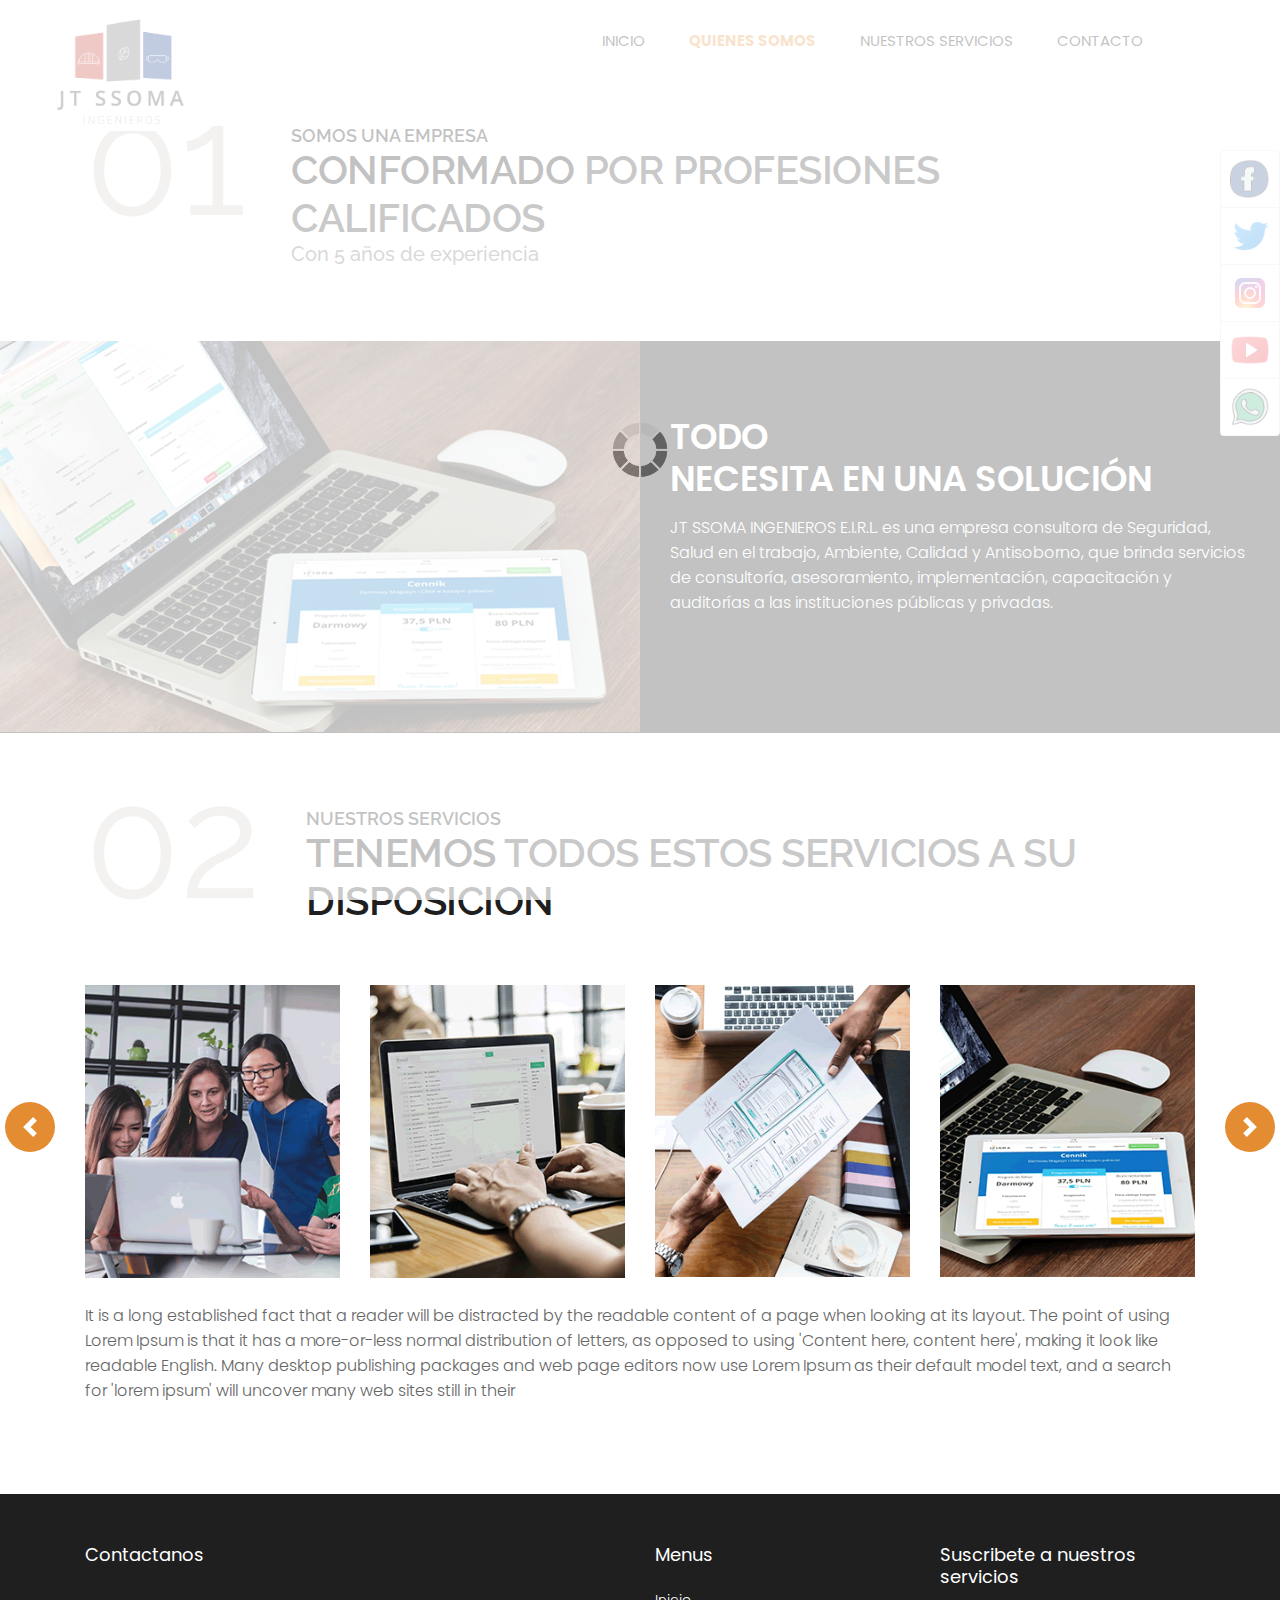
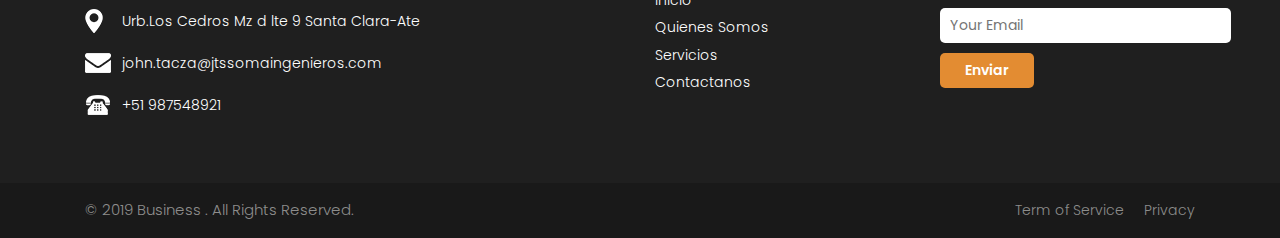
==== commit ad77ce8e: "update some pages" ====
--- a/about.html
+++ b/about.html
@@ -52,7 +52,7 @@
     <header class="top-header">
         <nav class="navbar header-nav navbar-expand-lg">
             <div class="container-fluid">
-                <a class="navbar-brand" href="index.html"><img src="img/logo_tacza.png" alt="image"></a>
+                <a class="navbar-brand" href="index.html"><img class="logo-img" src="img/logo_tacza.png" alt="image"></a>
                 <button class="navbar-toggler" type="button" data-toggle="collapse" data-target="#navbar-wd" aria-controls="navbar-wd" aria-expanded="false" aria-label="Toggle navigation">
                     <span></span>
                     <span></span>
@@ -106,9 +106,7 @@
 
                 <div class="col-lg-6 col-md-12 white_fonts layout_padding padding_left_right">
                     <h3 class="small_heading">TODO<br>NECESITA EN UNA SOLUCIÓN</h3>
-                    <p>PYMIS SAC, consultora peruana especializada en la gestión de riesgos, dedicada a brindar “Soluciones
-                        Integrales y Personalizadas”, ofrece profesionales de alto nivel con experiencia en minería,
-                        construcción, petróleo, servicios de alimentación y transporte..</p>
+                    <p>JT SSOMA INGENIEROS E.I.R.L. es una empresa consultora de Seguridad, Salud en el trabajo, Ambiente, Calidad y Antisoborno, que brinda servicios de consultoría, asesoramiento, implementación, capacitación y auditorías a las instituciones públicas y privadas.</p>
                     <br/>
                 </div>
                 </div>
@@ -210,7 +208,7 @@
                                 <img src="images/social1.png">
                             </div>
                             <div class="full white_fonts">
-                                <p>London 145 United Kingdom</p>
+                                <p>Urb.Los Cedros Mz d lte 9 Santa Clara-Ate</p>
                             </div>
                         </div>
                         <div class="col-md-12" style="display: inline-flex">
@@ -218,7 +216,7 @@
                                 <img src="images/social2.png">
                             </div>
                             <div class="full white_fonts">
-                                <p>consultation@gmail.com , consultation@gmail.com</p>
+                                <p> john.tacza@jtssomaingenieros.com</p>
                             </div>
                         </div>
                         <div class="col-md-12" style="display: inline-flex">
@@ -226,7 +224,7 @@
                                 <img src="images/social3.png">
                             </div>
                             <div class="full white_fonts">
-                                <p>+7586656566 >+7586656566</p>
+                                <p>+51 987548921</p>
                             </div>
                         </div>
                         <div class="col-md-12">
--- a/css/style.css
+++ b/css/style.css
@@ -2017,4 +2017,13 @@
 
 .redes-sociales .list-group-item{
 	padding: 8px 9px !important;
+}
+
+.logo-img{
+	border-radius:20px;
+}
+
+.display-list-implentation p{
+    margin-left: 1rem;
+    font-size: 11px;
 }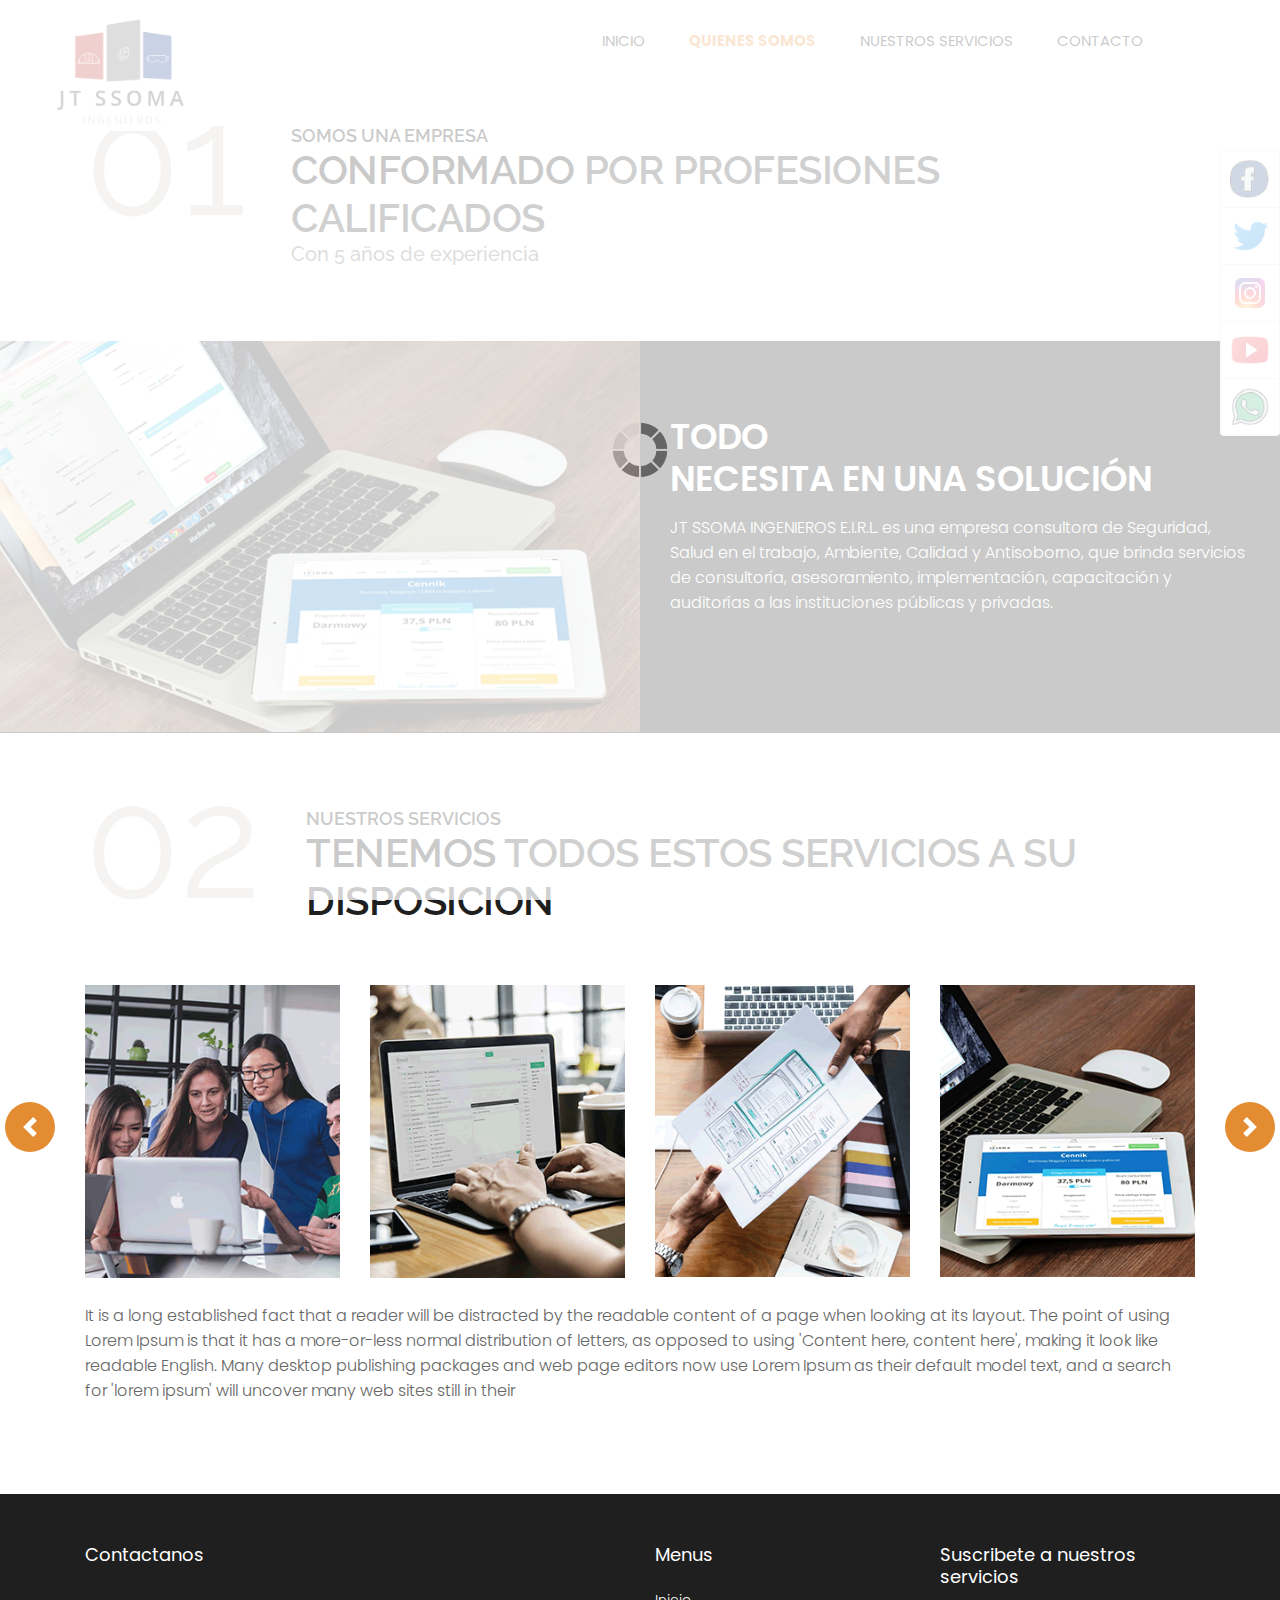
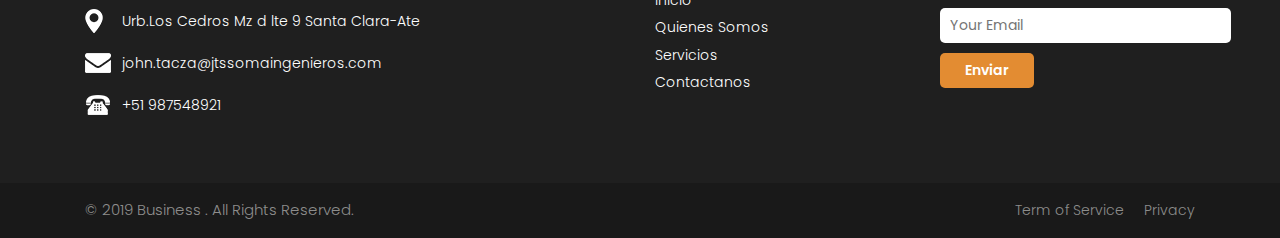
==== commit 9613b237: "update some pages" ====
--- a/about.html
+++ b/about.html
@@ -284,19 +284,20 @@
         <ul class="list-group text-center text-white">
             <li class="list-group-item">
                 <a data-toggle="tooltip" data-placement="left" title=""
-                   href="#"
+                   href="https://www.facebook.com/JTSSOMAINGENIEROS/"
                    target="_blank" class="text-white"
                    data-original-title="Siguenos a nuestra comunidad de Facebook">
-                    <img src="img/social/facebook.png"  width="35" alt=""></a></li>
+                    <img src="img/social/facebook.png" width="35" alt=""></a></li>
             <li class="list-group-item">
-                <a><img src="img/social/icons8-twitter-48.png"  width="35" alt=""></a></li>
+                <a><img src="img/social/icons8-twitter-48.png" width="35" alt=""></a></li>
             <li class="list-group-item ">
-                <a><img src="img/social/icons8-instagram-48.png"  width="35" alt=""></a></li>
+                <a><img src="img/social/icons8-instagram-48.png" width="35" alt=""></a></li>
             <li class="list-group-item ">
-                <a><img src="img/social/icons8-youtube-play-48.png"  width="35" alt=""></a></li>
+                <a><img src="img/social/icons8-youtube-play-48.png" width="35" alt=""></a></li>
             <li class="list-group-item ">
-                <a target="_blank" href="https://api.whatsapp.com/send?phone=+51987548921&amp;text=Estoy interesado en tomar tus servicios de seguridad industrial">
-                    <img src="img/social/icons8-whatsapp-48.png"  width="35" alt=""></a></li>
+                <a target="_blank"
+                   href="https://api.whatsapp.com/send?phone=+987548921&amp;text=Estoy interesado en tomar tus servicios de seguridad industrial"><img
+                        src="img/social/icons8-whatsapp-48.png" width="35" alt=""></a></li>
 
         </ul>
     </div>
